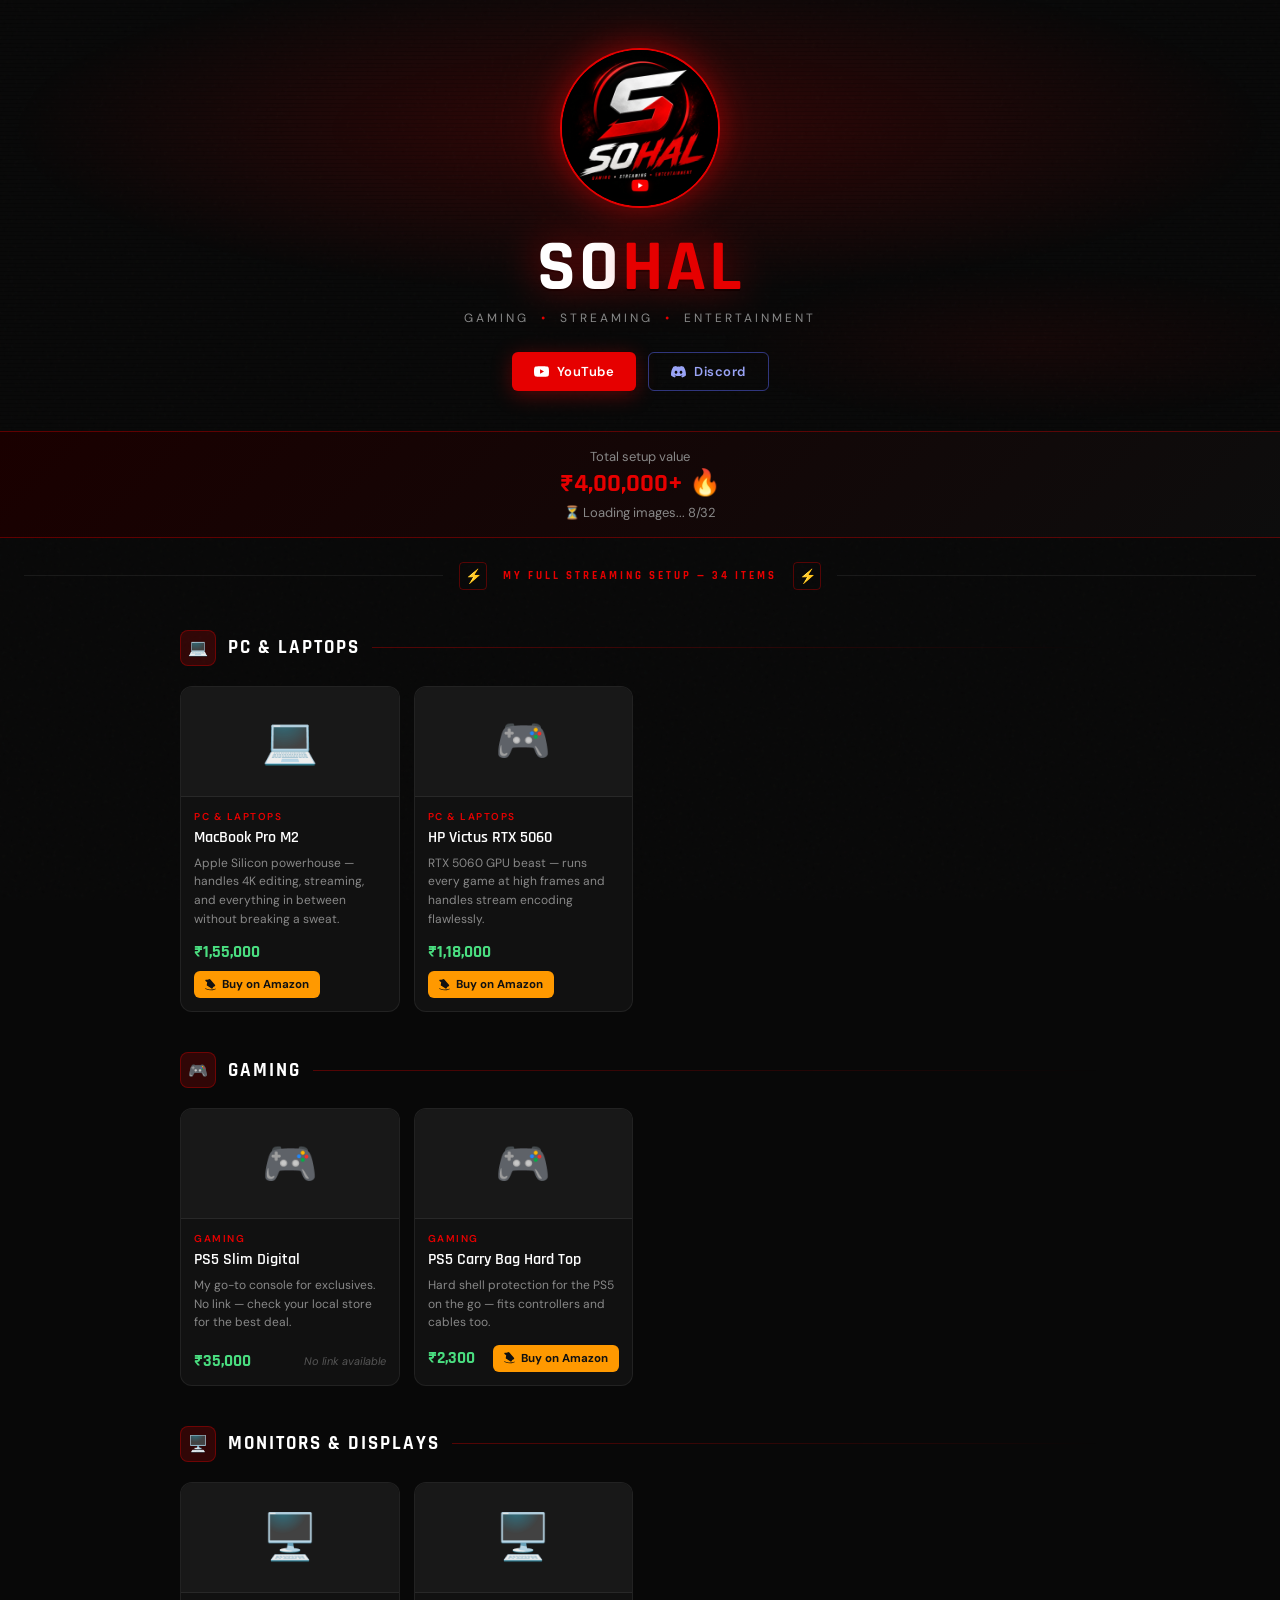
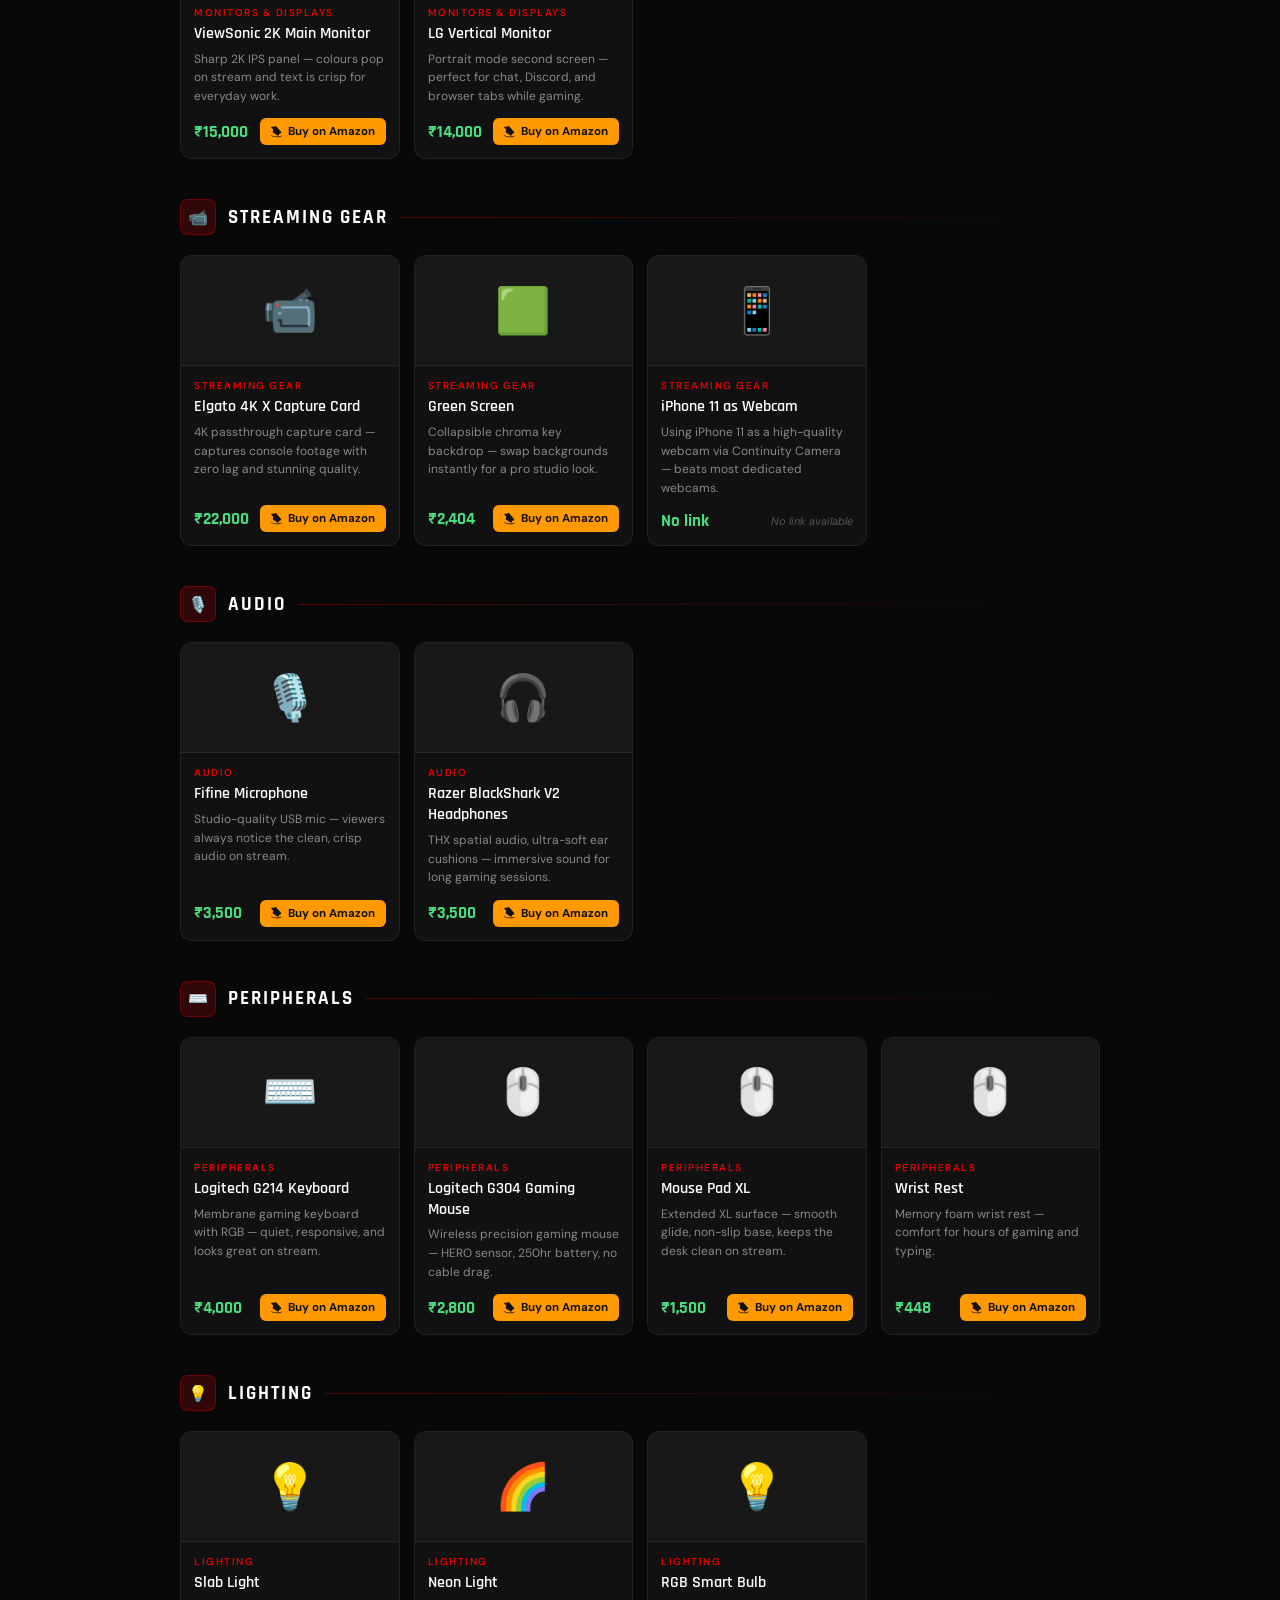
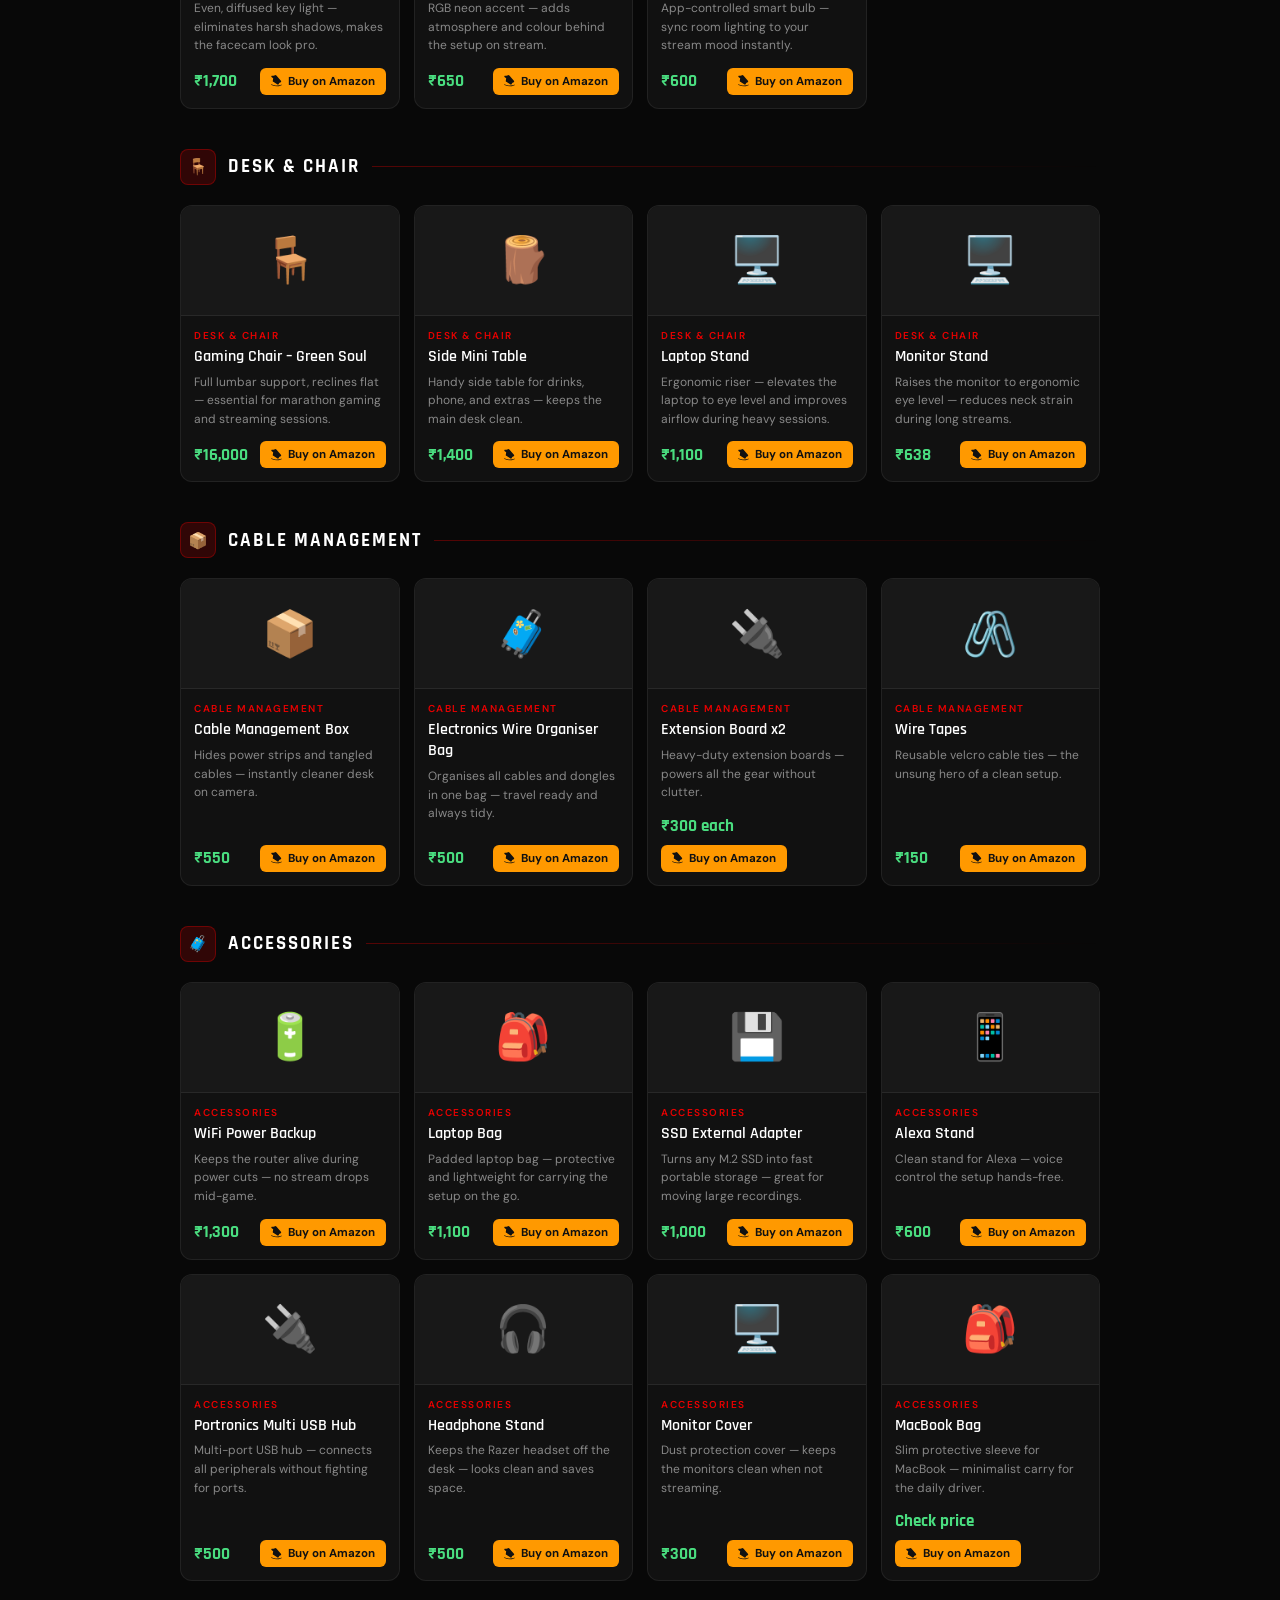
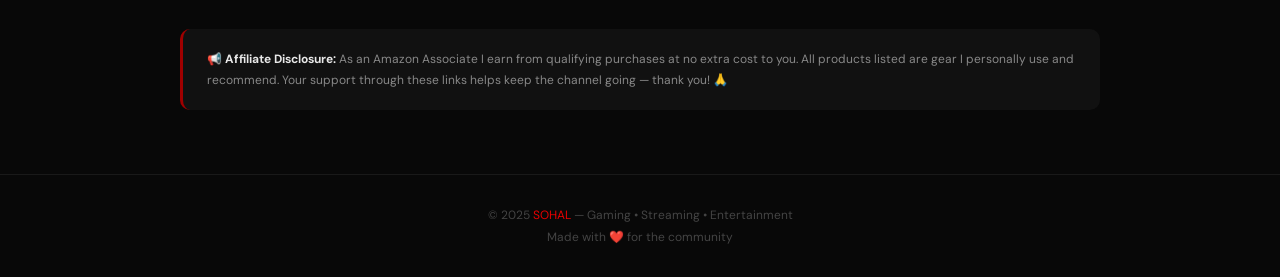
==== index.html @ b2f7f312 "pushing the changes" ====
<!DOCTYPE html>
<html lang="en">
<head>
<meta charset="UTF-8">
<meta name="viewport" content="width=device-width, initial-scale=1.0">
<title>SOHAL's Streaming Setup | Amazon Affiliate</title>
<link rel="preconnect" href="https://fonts.googleapis.com">
<link href="https://fonts.googleapis.com/css2?family=Rajdhani:wght@500;600;700&family=DM+Sans:wght@400;500&display=swap" rel="stylesheet">
<link rel="stylesheet" href="styles.css">
</head>
<body>

<header class="hero">
  <div class="hero-bg"></div>
  <div class="hero-scanlines"></div>
  <div class="hero-content">
    <div class="logo-wrap">
      <img src="[data-uri]" alt="SOHAL Gaming Logo">
    </div>
    <h1 class="hero-name">SO<span>HAL</span></h1>
    <p class="hero-tagline">Gaming <span>•</span> Streaming <span>•</span> Entertainment</p>
    <div class="hero-buttons">
      <a class="btn btn-yt" href="YOUR_YOUTUBE_LINK" target="_blank" rel="noopener">
        <svg viewBox="0 0 24 24" width="15" height="15" fill="currentColor"><path d="M23.5 6.2a3 3 0 0 0-2.1-2.1C19.5 3.5 12 3.5 12 3.5s-7.5 0-9.4.6A3 3 0 0 0 .5 6.2C0 8.1 0 12 0 12s0 3.9.6 5.8a3 3 0 0 0 2.1 2.1c1.9.6 9.4.6 9.4.6s7.5 0 9.4-.6a3 3 0 0 0 2.1-2.1C24 15.9 24 12 24 12s0-3.9-.5-5.8zM9.7 15.5V8.5l6.3 3.5-6.3 3.5z"/></svg>
        YouTube
      </a>
      <a class="btn btn-discord" href="YOUR_DISCORD_LINK" target="_blank" rel="noopener">
        <svg viewBox="0 0 24 24" width="15" height="15" fill="currentColor"><path d="M20.3 4.4A19.8 19.8 0 0 0 15.4 3c-.2.4-.5.9-.6 1.3a18.4 18.4 0 0 0-5.5 0C9.1 3.9 8.8 3.4 8.6 3A19.7 19.7 0 0 0 3.7 4.4C.5 9.2-.3 13.9.1 18.5a20 20 0 0 0 6.1 3.1c.5-.7.9-1.4 1.3-2.2a13 13 0 0 1-2-1l.5-.4a14.3 14.3 0 0 0 12 0l.5.4a13 13 0 0 1-2 1c.4.8.8 1.5 1.3 2.2a19.9 19.9 0 0 0 6-3.1c.5-5.3-.9-9.9-3.5-14.1zM8 15.6c-1.2 0-2.2-1.1-2.2-2.5S6.8 10.6 8 10.6s2.2 1.1 2.2 2.5-1 2.5-2.2 2.5zm8 0c-1.2 0-2.2-1.1-2.2-2.5s1-2.5 2.2-2.5 2.2 1.1 2.2 2.5-1 2.5-2.2 2.5z"/></svg>
        Discord
      </a>
    </div>
  </div>
</header>

<div class="total-banner">
  <p>Total setup value</p>
  <strong>₹4,00,000+ 🔥</strong>
  <p class="img-status" id="img-status">⏳ Loading product images...</p>
</div>

<div class="divider">
  <div class="divider-line"></div>
  <div class="divider-icon">⚡</div>
  <div class="divider-label">My Full Streaming Setup — 34 Items</div>
  <div class="divider-icon">⚡</div>
  <div class="divider-line"></div>
</div>

<main class="container">

  <div class="section-header">
    <div class="section-icon">💻</div>
    <div class="section-title">PC & Laptops</div>
    <div class="section-line"></div>
  </div>
  <div class="gear-grid">
    <div class="card" id="card-macbook-pro-m2" data-link="https://amzn.to/4uJzNrO">
      <div class="card-thumb" id="thumb-macbook-pro-m2">
        <div class="thumb-fallback">💻</div>
        <img class="thumb-img" id="img-macbook-pro-m2" alt="MacBook Pro M2" style="display:none;width:100%;height:100%;object-fit:contain;padding:8px;">
        <div class="thumb-loader" id="loader-macbook-pro-m2"><span class="spinner"></span></div>
      </div>
      <div class="card-body">
        <div class="card-tag">PC & Laptops</div>
        <div class="card-name">MacBook Pro M2</div>
        <div class="card-desc">Apple Silicon powerhouse — handles 4K editing, streaming, and everything in between without breaking a sweat.</div>
        <div class="card-footer">
          <span class="card-price price-high">₹1,55,000</span>
          <a class="amazon-btn" href="https://amzn.to/4uJzNrO" target="_blank" rel="noopener sponsored"><svg viewBox="0 0 24 24" fill="currentColor" width="12" height="12"><path d="M.045 18.02c.072-.116.187-.124.348-.022 3.636 2.11 7.594 3.166 11.87 3.166 2.852 0 5.668-.533 8.447-1.595l.315-.14c.138-.06.234-.1.293-.13.226-.088.39-.046.525.13.12.174.09.336-.112.48-.256.19-.6.41-1.006.653-1.448.87-3.149 1.5-5.1 1.87a20.9 20.9 0 0 1-3.58.314 21.56 21.56 0 0 1-10.965-2.97c-.12-.063-.205-.14-.252-.23a.39.39 0 0 1 .018-.526zm4.565-4.643c-.318 0-.623-.148-.852-.4a1.27 1.27 0 0 1-.234-.96l.834-5.64L.977 3.76a1.26 1.26 0 0 1-.356-.928c.02-.338.14-.64.35-.876.21-.232.476-.36.767-.36h3.062L6.7 1.228C7.262.432 8.014 0 8.82 0c.71 0 1.39.35 1.913 1l9.096 10.56c.428.498.596 1.13.455 1.728-.14.6-.556 1.094-1.13 1.34l-2.696 1.138-1.296 2.84c-.256.56-.73.91-1.237.91z"/></svg>Buy on Amazon</a>
        </div>
      </div>
    </div>
    <div class="card" id="card-hp-victus-rtx-5060" data-link="https://amzn.to/4dW6I59">
      <div class="card-thumb" id="thumb-hp-victus-rtx-5060">
        <div class="thumb-fallback">🎮</div>
        <img class="thumb-img" id="img-hp-victus-rtx-5060" alt="HP Victus RTX 5060" style="display:none;width:100%;height:100%;object-fit:contain;padding:8px;">
        <div class="thumb-loader" id="loader-hp-victus-rtx-5060"><span class="spinner"></span></div>
      </div>
      <div class="card-body">
        <div class="card-tag">PC & Laptops</div>
        <div class="card-name">HP Victus RTX 5060</div>
        <div class="card-desc">RTX 5060 GPU beast — runs every game at high frames and handles stream encoding flawlessly.</div>
        <div class="card-footer">
          <span class="card-price price-high">₹1,18,000</span>
          <a class="amazon-btn" href="https://amzn.to/4dW6I59" target="_blank" rel="noopener sponsored"><svg viewBox="0 0 24 24" fill="currentColor" width="12" height="12"><path d="M.045 18.02c.072-.116.187-.124.348-.022 3.636 2.11 7.594 3.166 11.87 3.166 2.852 0 5.668-.533 8.447-1.595l.315-.14c.138-.06.234-.1.293-.13.226-.088.39-.046.525.13.12.174.09.336-.112.48-.256.19-.6.41-1.006.653-1.448.87-3.149 1.5-5.1 1.87a20.9 20.9 0 0 1-3.58.314 21.56 21.56 0 0 1-10.965-2.97c-.12-.063-.205-.14-.252-.23a.39.39 0 0 1 .018-.526zm4.565-4.643c-.318 0-.623-.148-.852-.4a1.27 1.27 0 0 1-.234-.96l.834-5.64L.977 3.76a1.26 1.26 0 0 1-.356-.928c.02-.338.14-.64.35-.876.21-.232.476-.36.767-.36h3.062L6.7 1.228C7.262.432 8.014 0 8.82 0c.71 0 1.39.35 1.913 1l9.096 10.56c.428.498.596 1.13.455 1.728-.14.6-.556 1.094-1.13 1.34l-2.696 1.138-1.296 2.84c-.256.56-.73.91-1.237.91z"/></svg>Buy on Amazon</a>
        </div>
      </div>
    </div>
  </div>

  <div class="section-header">
    <div class="section-icon">🎮</div>
    <div class="section-title">Gaming</div>
    <div class="section-line"></div>
  </div>
  <div class="gear-grid">
    <div class="card" id="card-ps5-slim-digital" >
      <div class="card-thumb" id="thumb-ps5-slim-digital">
        <div class="thumb-fallback">🎮</div>
        <img class="thumb-img" id="img-ps5-slim-digital" alt="PS5 Slim Digital" style="display:none;width:100%;height:100%;object-fit:contain;padding:8px;">
        <div class="thumb-loader" id="loader-ps5-slim-digital"><span class="spinner"></span></div>
      </div>
      <div class="card-body">
        <div class="card-tag">Gaming</div>
        <div class="card-name">PS5 Slim Digital</div>
        <div class="card-desc">My go-to console for exclusives. No link — check your local store for the best deal.</div>
        <div class="card-footer">
          <span class="card-price price-high">₹35,000</span>
          <span class="no-link">No link available</span>
        </div>
      </div>
    </div>
    <div class="card" id="card-ps5-carry-bag-hard-top" data-link="https://amzn.to/4dGHMzN">
      <div class="card-thumb" id="thumb-ps5-carry-bag-hard-top">
        <div class="thumb-fallback">🎮</div>
        <img class="thumb-img" id="img-ps5-carry-bag-hard-top" alt="PS5 Carry Bag Hard Top" style="display:none;width:100%;height:100%;object-fit:contain;padding:8px;">
        <div class="thumb-loader" id="loader-ps5-carry-bag-hard-top"><span class="spinner"></span></div>
      </div>
      <div class="card-body">
        <div class="card-tag">Gaming</div>
        <div class="card-name">PS5 Carry Bag Hard Top</div>
        <div class="card-desc">Hard shell protection for the PS5 on the go — fits controllers and cables too.</div>
        <div class="card-footer">
          <span class="card-price price-mid">₹2,300</span>
          <a class="amazon-btn" href="https://amzn.to/4dGHMzN" target="_blank" rel="noopener sponsored"><svg viewBox="0 0 24 24" fill="currentColor" width="12" height="12"><path d="M.045 18.02c.072-.116.187-.124.348-.022 3.636 2.11 7.594 3.166 11.87 3.166 2.852 0 5.668-.533 8.447-1.595l.315-.14c.138-.06.234-.1.293-.13.226-.088.39-.046.525.13.12.174.09.336-.112.48-.256.19-.6.41-1.006.653-1.448.87-3.149 1.5-5.1 1.87a20.9 20.9 0 0 1-3.58.314 21.56 21.56 0 0 1-10.965-2.97c-.12-.063-.205-.14-.252-.23a.39.39 0 0 1 .018-.526zm4.565-4.643c-.318 0-.623-.148-.852-.4a1.27 1.27 0 0 1-.234-.96l.834-5.64L.977 3.76a1.26 1.26 0 0 1-.356-.928c.02-.338.14-.64.35-.876.21-.232.476-.36.767-.36h3.062L6.7 1.228C7.262.432 8.014 0 8.82 0c.71 0 1.39.35 1.913 1l9.096 10.56c.428.498.596 1.13.455 1.728-.14.6-.556 1.094-1.13 1.34l-2.696 1.138-1.296 2.84c-.256.56-.73.91-1.237.91z"/></svg>Buy on Amazon</a>
        </div>
      </div>
    </div>
  </div>

  <div class="section-header">
    <div class="section-icon">🖥️</div>
    <div class="section-title">Monitors & Displays</div>
    <div class="section-line"></div>
  </div>
  <div class="gear-grid">
    <div class="card" id="card-viewsonic-2k-main-monitor" data-link="https://amzn.to/4viz3tg">
      <div class="card-thumb" id="thumb-viewsonic-2k-main-monitor">
        <div class="thumb-fallback">🖥️</div>
        <img class="thumb-img" id="img-viewsonic-2k-main-monitor" alt="ViewSonic 2K Main Monitor" style="display:none;width:100%;height:100%;object-fit:contain;padding:8px;">
        <div class="thumb-loader" id="loader-viewsonic-2k-main-monitor"><span class="spinner"></span></div>
      </div>
      <div class="card-body">
        <div class="card-tag">Monitors & Displays</div>
        <div class="card-name">ViewSonic 2K Main Monitor</div>
        <div class="card-desc">Sharp 2K IPS panel — colours pop on stream and text is crisp for everyday work.</div>
        <div class="card-footer">
          <span class="card-price price-high">₹15,000</span>
          <a class="amazon-btn" href="https://amzn.to/4viz3tg" target="_blank" rel="noopener sponsored"><svg viewBox="0 0 24 24" fill="currentColor" width="12" height="12"><path d="M.045 18.02c.072-.116.187-.124.348-.022 3.636 2.11 7.594 3.166 11.87 3.166 2.852 0 5.668-.533 8.447-1.595l.315-.14c.138-.06.234-.1.293-.13.226-.088.39-.046.525.13.12.174.09.336-.112.48-.256.19-.6.41-1.006.653-1.448.87-3.149 1.5-5.1 1.87a20.9 20.9 0 0 1-3.58.314 21.56 21.56 0 0 1-10.965-2.97c-.12-.063-.205-.14-.252-.23a.39.39 0 0 1 .018-.526zm4.565-4.643c-.318 0-.623-.148-.852-.4a1.27 1.27 0 0 1-.234-.96l.834-5.64L.977 3.76a1.26 1.26 0 0 1-.356-.928c.02-.338.14-.64.35-.876.21-.232.476-.36.767-.36h3.062L6.7 1.228C7.262.432 8.014 0 8.82 0c.71 0 1.39.35 1.913 1l9.096 10.56c.428.498.596 1.13.455 1.728-.14.6-.556 1.094-1.13 1.34l-2.696 1.138-1.296 2.84c-.256.56-.73.91-1.237.91z"/></svg>Buy on Amazon</a>
        </div>
      </div>
    </div>
    <div class="card" id="card-lg-vertical-monitor" data-link="https://amzn.to/4nXodXc">
      <div class="card-thumb" id="thumb-lg-vertical-monitor">
        <div class="thumb-fallback">🖥️</div>
        <img class="thumb-img" id="img-lg-vertical-monitor" alt="LG Vertical Monitor" style="display:none;width:100%;height:100%;object-fit:contain;padding:8px;">
        <div class="thumb-loader" id="loader-lg-vertical-monitor"><span class="spinner"></span></div>
      </div>
      <div class="card-body">
        <div class="card-tag">Monitors & Displays</div>
        <div class="card-name">LG Vertical Monitor</div>
        <div class="card-desc">Portrait mode second screen — perfect for chat, Discord, and browser tabs while gaming.</div>
        <div class="card-footer">
          <span class="card-price price-high">₹14,000</span>
          <a class="amazon-btn" href="https://amzn.to/4nXodXc" target="_blank" rel="noopener sponsored"><svg viewBox="0 0 24 24" fill="currentColor" width="12" height="12"><path d="M.045 18.02c.072-.116.187-.124.348-.022 3.636 2.11 7.594 3.166 11.87 3.166 2.852 0 5.668-.533 8.447-1.595l.315-.14c.138-.06.234-.1.293-.13.226-.088.39-.046.525.13.12.174.09.336-.112.48-.256.19-.6.41-1.006.653-1.448.87-3.149 1.5-5.1 1.87a20.9 20.9 0 0 1-3.58.314 21.56 21.56 0 0 1-10.965-2.97c-.12-.063-.205-.14-.252-.23a.39.39 0 0 1 .018-.526zm4.565-4.643c-.318 0-.623-.148-.852-.4a1.27 1.27 0 0 1-.234-.96l.834-5.64L.977 3.76a1.26 1.26 0 0 1-.356-.928c.02-.338.14-.64.35-.876.21-.232.476-.36.767-.36h3.062L6.7 1.228C7.262.432 8.014 0 8.82 0c.71 0 1.39.35 1.913 1l9.096 10.56c.428.498.596 1.13.455 1.728-.14.6-.556 1.094-1.13 1.34l-2.696 1.138-1.296 2.84c-.256.56-.73.91-1.237.91z"/></svg>Buy on Amazon</a>
        </div>
      </div>
    </div>
  </div>

  <div class="section-header">
    <div class="section-icon">📹</div>
    <div class="section-title">Streaming Gear</div>
    <div class="section-line"></div>
  </div>
  <div class="gear-grid">
    <div class="card" id="card-elgato-4k-x-capture-card" data-link="https://amzn.to/4o4avlB">
      <div class="card-thumb" id="thumb-elgato-4k-x-capture-card">
        <div class="thumb-fallback">📹</div>
        <img class="thumb-img" id="img-elgato-4k-x-capture-card" alt="Elgato 4K X Capture Card" style="display:none;width:100%;height:100%;object-fit:contain;padding:8px;">
        <div class="thumb-loader" id="loader-elgato-4k-x-capture-card"><span class="spinner"></span></div>
      </div>
      <div class="card-body">
        <div class="card-tag">Streaming Gear</div>
        <div class="card-name">Elgato 4K X Capture Card</div>
        <div class="card-desc">4K passthrough capture card — captures console footage with zero lag and stunning quality.</div>
        <div class="card-footer">
          <span class="card-price price-high">₹22,000</span>
          <a class="amazon-btn" href="https://amzn.to/4o4avlB" target="_blank" rel="noopener sponsored"><svg viewBox="0 0 24 24" fill="currentColor" width="12" height="12"><path d="M.045 18.02c.072-.116.187-.124.348-.022 3.636 2.11 7.594 3.166 11.87 3.166 2.852 0 5.668-.533 8.447-1.595l.315-.14c.138-.06.234-.1.293-.13.226-.088.39-.046.525.13.12.174.09.336-.112.48-.256.19-.6.41-1.006.653-1.448.87-3.149 1.5-5.1 1.87a20.9 20.9 0 0 1-3.58.314 21.56 21.56 0 0 1-10.965-2.97c-.12-.063-.205-.14-.252-.23a.39.39 0 0 1 .018-.526zm4.565-4.643c-.318 0-.623-.148-.852-.4a1.27 1.27 0 0 1-.234-.96l.834-5.64L.977 3.76a1.26 1.26 0 0 1-.356-.928c.02-.338.14-.64.35-.876.21-.232.476-.36.767-.36h3.062L6.7 1.228C7.262.432 8.014 0 8.82 0c.71 0 1.39.35 1.913 1l9.096 10.56c.428.498.596 1.13.455 1.728-.14.6-.556 1.094-1.13 1.34l-2.696 1.138-1.296 2.84c-.256.56-.73.91-1.237.91z"/></svg>Buy on Amazon</a>
        </div>
      </div>
    </div>
    <div class="card" id="card-green-screen" data-link="https://amzn.to/4aj3Qhy">
      <div class="card-thumb" id="thumb-green-screen">
        <div class="thumb-fallback">🟩</div>
        <img class="thumb-img" id="img-green-screen" alt="Green Screen" style="display:none;width:100%;height:100%;object-fit:contain;padding:8px;">
        <div class="thumb-loader" id="loader-green-screen"><span class="spinner"></span></div>
      </div>
      <div class="card-body">
        <div class="card-tag">Streaming Gear</div>
        <div class="card-name">Green Screen</div>
        <div class="card-desc">Collapsible chroma key backdrop — swap backgrounds instantly for a pro studio look.</div>
        <div class="card-footer">
          <span class="card-price price-mid">₹2,404</span>
          <a class="amazon-btn" href="https://amzn.to/4aj3Qhy" target="_blank" rel="noopener sponsored"><svg viewBox="0 0 24 24" fill="currentColor" width="12" height="12"><path d="M.045 18.02c.072-.116.187-.124.348-.022 3.636 2.11 7.594 3.166 11.87 3.166 2.852 0 5.668-.533 8.447-1.595l.315-.14c.138-.06.234-.1.293-.13.226-.088.39-.046.525.13.12.174.09.336-.112.48-.256.19-.6.41-1.006.653-1.448.87-3.149 1.5-5.1 1.87a20.9 20.9 0 0 1-3.58.314 21.56 21.56 0 0 1-10.965-2.97c-.12-.063-.205-.14-.252-.23a.39.39 0 0 1 .018-.526zm4.565-4.643c-.318 0-.623-.148-.852-.4a1.27 1.27 0 0 1-.234-.96l.834-5.64L.977 3.76a1.26 1.26 0 0 1-.356-.928c.02-.338.14-.64.35-.876.21-.232.476-.36.767-.36h3.062L6.7 1.228C7.262.432 8.014 0 8.82 0c.71 0 1.39.35 1.913 1l9.096 10.56c.428.498.596 1.13.455 1.728-.14.6-.556 1.094-1.13 1.34l-2.696 1.138-1.296 2.84c-.256.56-.73.91-1.237.91z"/></svg>Buy on Amazon</a>
        </div>
      </div>
    </div>
    <div class="card" id="card-iphone-11-as-webcam" >
      <div class="card-thumb" id="thumb-iphone-11-as-webcam">
        <div class="thumb-fallback">📱</div>
        <img class="thumb-img" id="img-iphone-11-as-webcam" alt="iPhone 11 as Webcam" style="display:none;width:100%;height:100%;object-fit:contain;padding:8px;">
        <div class="thumb-loader" id="loader-iphone-11-as-webcam"><span class="spinner"></span></div>
      </div>
      <div class="card-body">
        <div class="card-tag">Streaming Gear</div>
        <div class="card-name">iPhone 11 as Webcam</div>
        <div class="card-desc">Using iPhone 11 as a high-quality webcam via Continuity Camera — beats most dedicated webcams.</div>
        <div class="card-footer">
          <span class="card-price price-low">No link</span>
          <span class="no-link">No link available</span>
        </div>
      </div>
    </div>
  </div>

  <div class="section-header">
    <div class="section-icon">🎙️</div>
    <div class="section-title">Audio</div>
    <div class="section-line"></div>
  </div>
  <div class="gear-grid">
    <div class="card" id="card-fifine-microphone" data-link="https://amzn.to/49z7P9x">
      <div class="card-thumb" id="thumb-fifine-microphone">
        <div class="thumb-fallback">🎙️</div>
        <img class="thumb-img" id="img-fifine-microphone" alt="Fifine Microphone" style="display:none;width:100%;height:100%;object-fit:contain;padding:8px;">
        <div class="thumb-loader" id="loader-fifine-microphone"><span class="spinner"></span></div>
      </div>
      <div class="card-body">
        <div class="card-tag">Audio</div>
        <div class="card-name">Fifine Microphone</div>
        <div class="card-desc">Studio-quality USB mic — viewers always notice the clean, crisp audio on stream.</div>
        <div class="card-footer">
          <span class="card-price price-mid">₹3,500</span>
          <a class="amazon-btn" href="https://amzn.to/49z7P9x" target="_blank" rel="noopener sponsored"><svg viewBox="0 0 24 24" fill="currentColor" width="12" height="12"><path d="M.045 18.02c.072-.116.187-.124.348-.022 3.636 2.11 7.594 3.166 11.87 3.166 2.852 0 5.668-.533 8.447-1.595l.315-.14c.138-.06.234-.1.293-.13.226-.088.39-.046.525.13.12.174.09.336-.112.48-.256.19-.6.41-1.006.653-1.448.87-3.149 1.5-5.1 1.87a20.9 20.9 0 0 1-3.58.314 21.56 21.56 0 0 1-10.965-2.97c-.12-.063-.205-.14-.252-.23a.39.39 0 0 1 .018-.526zm4.565-4.643c-.318 0-.623-.148-.852-.4a1.27 1.27 0 0 1-.234-.96l.834-5.64L.977 3.76a1.26 1.26 0 0 1-.356-.928c.02-.338.14-.64.35-.876.21-.232.476-.36.767-.36h3.062L6.7 1.228C7.262.432 8.014 0 8.82 0c.71 0 1.39.35 1.913 1l9.096 10.56c.428.498.596 1.13.455 1.728-.14.6-.556 1.094-1.13 1.34l-2.696 1.138-1.296 2.84c-.256.56-.73.91-1.237.91z"/></svg>Buy on Amazon</a>
        </div>
      </div>
    </div>
    <div class="card" id="card-razer-blackshark-v2-headphones" data-link="https://amzn.to/4dWzpyK">
      <div class="card-thumb" id="thumb-razer-blackshark-v2-headphones">
        <div class="thumb-fallback">🎧</div>
        <img class="thumb-img" id="img-razer-blackshark-v2-headphones" alt="Razer BlackShark V2 Headphones" style="display:none;width:100%;height:100%;object-fit:contain;padding:8px;">
        <div class="thumb-loader" id="loader-razer-blackshark-v2-headphones"><span class="spinner"></span></div>
      </div>
      <div class="card-body">
        <div class="card-tag">Audio</div>
        <div class="card-name">Razer BlackShark V2 Headphones</div>
        <div class="card-desc">THX spatial audio, ultra-soft ear cushions — immersive sound for long gaming sessions.</div>
        <div class="card-footer">
          <span class="card-price price-mid">₹3,500</span>
          <a class="amazon-btn" href="https://amzn.to/4dWzpyK" target="_blank" rel="noopener sponsored"><svg viewBox="0 0 24 24" fill="currentColor" width="12" height="12"><path d="M.045 18.02c.072-.116.187-.124.348-.022 3.636 2.11 7.594 3.166 11.87 3.166 2.852 0 5.668-.533 8.447-1.595l.315-.14c.138-.06.234-.1.293-.13.226-.088.39-.046.525.13.12.174.09.336-.112.48-.256.19-.6.41-1.006.653-1.448.87-3.149 1.5-5.1 1.87a20.9 20.9 0 0 1-3.58.314 21.56 21.56 0 0 1-10.965-2.97c-.12-.063-.205-.14-.252-.23a.39.39 0 0 1 .018-.526zm4.565-4.643c-.318 0-.623-.148-.852-.4a1.27 1.27 0 0 1-.234-.96l.834-5.64L.977 3.76a1.26 1.26 0 0 1-.356-.928c.02-.338.14-.64.35-.876.21-.232.476-.36.767-.36h3.062L6.7 1.228C7.262.432 8.014 0 8.82 0c.71 0 1.39.35 1.913 1l9.096 10.56c.428.498.596 1.13.455 1.728-.14.6-.556 1.094-1.13 1.34l-2.696 1.138-1.296 2.84c-.256.56-.73.91-1.237.91z"/></svg>Buy on Amazon</a>
        </div>
      </div>
    </div>
  </div>

  <div class="section-header">
    <div class="section-icon">⌨️</div>
    <div class="section-title">Peripherals</div>
    <div class="section-line"></div>
  </div>
  <div class="gear-grid">
    <div class="card" id="card-logitech-g214-keyboard" data-link="https://amzn.to/3QgUr3n">
      <div class="card-thumb" id="thumb-logitech-g214-keyboard">
        <div class="thumb-fallback">⌨️</div>
        <img class="thumb-img" id="img-logitech-g214-keyboard" alt="Logitech G214 Keyboard" style="display:none;width:100%;height:100%;object-fit:contain;padding:8px;">
        <div class="thumb-loader" id="loader-logitech-g214-keyboard"><span class="spinner"></span></div>
      </div>
      <div class="card-body">
        <div class="card-tag">Peripherals</div>
        <div class="card-name">Logitech G214 Keyboard</div>
        <div class="card-desc">Membrane gaming keyboard with RGB — quiet, responsive, and looks great on stream.</div>
        <div class="card-footer">
          <span class="card-price price-mid">₹4,000</span>
          <a class="amazon-btn" href="https://amzn.to/3QgUr3n" target="_blank" rel="noopener sponsored"><svg viewBox="0 0 24 24" fill="currentColor" width="12" height="12"><path d="M.045 18.02c.072-.116.187-.124.348-.022 3.636 2.11 7.594 3.166 11.87 3.166 2.852 0 5.668-.533 8.447-1.595l.315-.14c.138-.06.234-.1.293-.13.226-.088.39-.046.525.13.12.174.09.336-.112.48-.256.19-.6.41-1.006.653-1.448.87-3.149 1.5-5.1 1.87a20.9 20.9 0 0 1-3.58.314 21.56 21.56 0 0 1-10.965-2.97c-.12-.063-.205-.14-.252-.23a.39.39 0 0 1 .018-.526zm4.565-4.643c-.318 0-.623-.148-.852-.4a1.27 1.27 0 0 1-.234-.96l.834-5.64L.977 3.76a1.26 1.26 0 0 1-.356-.928c.02-.338.14-.64.35-.876.21-.232.476-.36.767-.36h3.062L6.7 1.228C7.262.432 8.014 0 8.82 0c.71 0 1.39.35 1.913 1l9.096 10.56c.428.498.596 1.13.455 1.728-.14.6-.556 1.094-1.13 1.34l-2.696 1.138-1.296 2.84c-.256.56-.73.91-1.237.91z"/></svg>Buy on Amazon</a>
        </div>
      </div>
    </div>
    <div class="card" id="card-logitech-g304-gaming-mouse" data-link="https://amzn.to/49AYRJ0">
      <div class="card-thumb" id="thumb-logitech-g304-gaming-mouse">
        <div class="thumb-fallback">🖱️</div>
        <img class="thumb-img" id="img-logitech-g304-gaming-mouse" alt="Logitech G304 Gaming Mouse" style="display:none;width:100%;height:100%;object-fit:contain;padding:8px;">
        <div class="thumb-loader" id="loader-logitech-g304-gaming-mouse"><span class="spinner"></span></div>
      </div>
      <div class="card-body">
        <div class="card-tag">Peripherals</div>
        <div class="card-name">Logitech G304 Gaming Mouse</div>
        <div class="card-desc">Wireless precision gaming mouse — HERO sensor, 250hr battery, no cable drag.</div>
        <div class="card-footer">
          <span class="card-price price-mid">₹2,800</span>
          <a class="amazon-btn" href="https://amzn.to/49AYRJ0" target="_blank" rel="noopener sponsored"><svg viewBox="0 0 24 24" fill="currentColor" width="12" height="12"><path d="M.045 18.02c.072-.116.187-.124.348-.022 3.636 2.11 7.594 3.166 11.87 3.166 2.852 0 5.668-.533 8.447-1.595l.315-.14c.138-.06.234-.1.293-.13.226-.088.39-.046.525.13.12.174.09.336-.112.48-.256.19-.6.41-1.006.653-1.448.87-3.149 1.5-5.1 1.87a20.9 20.9 0 0 1-3.58.314 21.56 21.56 0 0 1-10.965-2.97c-.12-.063-.205-.14-.252-.23a.39.39 0 0 1 .018-.526zm4.565-4.643c-.318 0-.623-.148-.852-.4a1.27 1.27 0 0 1-.234-.96l.834-5.64L.977 3.76a1.26 1.26 0 0 1-.356-.928c.02-.338.14-.64.35-.876.21-.232.476-.36.767-.36h3.062L6.7 1.228C7.262.432 8.014 0 8.82 0c.71 0 1.39.35 1.913 1l9.096 10.56c.428.498.596 1.13.455 1.728-.14.6-.556 1.094-1.13 1.34l-2.696 1.138-1.296 2.84c-.256.56-.73.91-1.237.91z"/></svg>Buy on Amazon</a>
        </div>
      </div>
    </div>
    <div class="card" id="card-mouse-pad-xl" data-link="https://amzn.to/43b6wtR">
      <div class="card-thumb" id="thumb-mouse-pad-xl">
        <div class="thumb-fallback">🖱️</div>
        <img class="thumb-img" id="img-mouse-pad-xl" alt="Mouse Pad XL" style="display:none;width:100%;height:100%;object-fit:contain;padding:8px;">
        <div class="thumb-loader" id="loader-mouse-pad-xl"><span class="spinner"></span></div>
      </div>
      <div class="card-body">
        <div class="card-tag">Peripherals</div>
        <div class="card-name">Mouse Pad XL</div>
        <div class="card-desc">Extended XL surface — smooth glide, non-slip base, keeps the desk clean on stream.</div>
        <div class="card-footer">
          <span class="card-price price-mid">₹1,500</span>
          <a class="amazon-btn" href="https://amzn.to/43b6wtR" target="_blank" rel="noopener sponsored"><svg viewBox="0 0 24 24" fill="currentColor" width="12" height="12"><path d="M.045 18.02c.072-.116.187-.124.348-.022 3.636 2.11 7.594 3.166 11.87 3.166 2.852 0 5.668-.533 8.447-1.595l.315-.14c.138-.06.234-.1.293-.13.226-.088.39-.046.525.13.12.174.09.336-.112.48-.256.19-.6.41-1.006.653-1.448.87-3.149 1.5-5.1 1.87a20.9 20.9 0 0 1-3.58.314 21.56 21.56 0 0 1-10.965-2.97c-.12-.063-.205-.14-.252-.23a.39.39 0 0 1 .018-.526zm4.565-4.643c-.318 0-.623-.148-.852-.4a1.27 1.27 0 0 1-.234-.96l.834-5.64L.977 3.76a1.26 1.26 0 0 1-.356-.928c.02-.338.14-.64.35-.876.21-.232.476-.36.767-.36h3.062L6.7 1.228C7.262.432 8.014 0 8.82 0c.71 0 1.39.35 1.913 1l9.096 10.56c.428.498.596 1.13.455 1.728-.14.6-.556 1.094-1.13 1.34l-2.696 1.138-1.296 2.84c-.256.56-.73.91-1.237.91z"/></svg>Buy on Amazon</a>
        </div>
      </div>
    </div>
    <div class="card" id="card-wrist-rest" data-link="https://amzn.to/4x5NF16">
      <div class="card-thumb" id="thumb-wrist-rest">
        <div class="thumb-fallback">🖱️</div>
        <img class="thumb-img" id="img-wrist-rest" alt="Wrist Rest" style="display:none;width:100%;height:100%;object-fit:contain;padding:8px;">
        <div class="thumb-loader" id="loader-wrist-rest"><span class="spinner"></span></div>
      </div>
      <div class="card-body">
        <div class="card-tag">Peripherals</div>
        <div class="card-name">Wrist Rest</div>
        <div class="card-desc">Memory foam wrist rest — comfort for hours of gaming and typing.</div>
        <div class="card-footer">
          <span class="card-price price-low">₹448</span>
          <a class="amazon-btn" href="https://amzn.to/4x5NF16" target="_blank" rel="noopener sponsored"><svg viewBox="0 0 24 24" fill="currentColor" width="12" height="12"><path d="M.045 18.02c.072-.116.187-.124.348-.022 3.636 2.11 7.594 3.166 11.87 3.166 2.852 0 5.668-.533 8.447-1.595l.315-.14c.138-.06.234-.1.293-.13.226-.088.39-.046.525.13.12.174.09.336-.112.48-.256.19-.6.41-1.006.653-1.448.87-3.149 1.5-5.1 1.87a20.9 20.9 0 0 1-3.58.314 21.56 21.56 0 0 1-10.965-2.97c-.12-.063-.205-.14-.252-.23a.39.39 0 0 1 .018-.526zm4.565-4.643c-.318 0-.623-.148-.852-.4a1.27 1.27 0 0 1-.234-.96l.834-5.64L.977 3.76a1.26 1.26 0 0 1-.356-.928c.02-.338.14-.64.35-.876.21-.232.476-.36.767-.36h3.062L6.7 1.228C7.262.432 8.014 0 8.82 0c.71 0 1.39.35 1.913 1l9.096 10.56c.428.498.596 1.13.455 1.728-.14.6-.556 1.094-1.13 1.34l-2.696 1.138-1.296 2.84c-.256.56-.73.91-1.237.91z"/></svg>Buy on Amazon</a>
        </div>
      </div>
    </div>
  </div>

  <div class="section-header">
    <div class="section-icon">💡</div>
    <div class="section-title">Lighting</div>
    <div class="section-line"></div>
  </div>
  <div class="gear-grid">
    <div class="card" id="card-slab-light" data-link="https://amzn.to/4xguP7A">
      <div class="card-thumb" id="thumb-slab-light">
        <div class="thumb-fallback">💡</div>
        <img class="thumb-img" id="img-slab-light" alt="Slab Light" style="display:none;width:100%;height:100%;object-fit:contain;padding:8px;">
        <div class="thumb-loader" id="loader-slab-light"><span class="spinner"></span></div>
      </div>
      <div class="card-body">
        <div class="card-tag">Lighting</div>
        <div class="card-name">Slab Light</div>
        <div class="card-desc">Even, diffused key light — eliminates harsh shadows, makes the facecam look pro.</div>
        <div class="card-footer">
          <span class="card-price price-mid">₹1,700</span>
          <a class="amazon-btn" href="https://amzn.to/4xguP7A" target="_blank" rel="noopener sponsored"><svg viewBox="0 0 24 24" fill="currentColor" width="12" height="12"><path d="M.045 18.02c.072-.116.187-.124.348-.022 3.636 2.11 7.594 3.166 11.87 3.166 2.852 0 5.668-.533 8.447-1.595l.315-.14c.138-.06.234-.1.293-.13.226-.088.39-.046.525.13.12.174.09.336-.112.48-.256.19-.6.41-1.006.653-1.448.87-3.149 1.5-5.1 1.87a20.9 20.9 0 0 1-3.58.314 21.56 21.56 0 0 1-10.965-2.97c-.12-.063-.205-.14-.252-.23a.39.39 0 0 1 .018-.526zm4.565-4.643c-.318 0-.623-.148-.852-.4a1.27 1.27 0 0 1-.234-.96l.834-5.64L.977 3.76a1.26 1.26 0 0 1-.356-.928c.02-.338.14-.64.35-.876.21-.232.476-.36.767-.36h3.062L6.7 1.228C7.262.432 8.014 0 8.82 0c.71 0 1.39.35 1.913 1l9.096 10.56c.428.498.596 1.13.455 1.728-.14.6-.556 1.094-1.13 1.34l-2.696 1.138-1.296 2.84c-.256.56-.73.91-1.237.91z"/></svg>Buy on Amazon</a>
        </div>
      </div>
    </div>
    <div class="card" id="card-neon-light" data-link="https://amzn.to/4vfGEc5">
      <div class="card-thumb" id="thumb-neon-light">
        <div class="thumb-fallback">🌈</div>
        <img class="thumb-img" id="img-neon-light" alt="Neon Light" style="display:none;width:100%;height:100%;object-fit:contain;padding:8px;">
        <div class="thumb-loader" id="loader-neon-light"><span class="spinner"></span></div>
      </div>
      <div class="card-body">
        <div class="card-tag">Lighting</div>
        <div class="card-name">Neon Light</div>
        <div class="card-desc">RGB neon accent — adds atmosphere and colour behind the setup on stream.</div>
        <div class="card-footer">
          <span class="card-price price-low">₹650</span>
          <a class="amazon-btn" href="https://amzn.to/4vfGEc5" target="_blank" rel="noopener sponsored"><svg viewBox="0 0 24 24" fill="currentColor" width="12" height="12"><path d="M.045 18.02c.072-.116.187-.124.348-.022 3.636 2.11 7.594 3.166 11.87 3.166 2.852 0 5.668-.533 8.447-1.595l.315-.14c.138-.06.234-.1.293-.13.226-.088.39-.046.525.13.12.174.09.336-.112.48-.256.19-.6.41-1.006.653-1.448.87-3.149 1.5-5.1 1.87a20.9 20.9 0 0 1-3.58.314 21.56 21.56 0 0 1-10.965-2.97c-.12-.063-.205-.14-.252-.23a.39.39 0 0 1 .018-.526zm4.565-4.643c-.318 0-.623-.148-.852-.4a1.27 1.27 0 0 1-.234-.96l.834-5.64L.977 3.76a1.26 1.26 0 0 1-.356-.928c.02-.338.14-.64.35-.876.21-.232.476-.36.767-.36h3.062L6.7 1.228C7.262.432 8.014 0 8.82 0c.71 0 1.39.35 1.913 1l9.096 10.56c.428.498.596 1.13.455 1.728-.14.6-.556 1.094-1.13 1.34l-2.696 1.138-1.296 2.84c-.256.56-.73.91-1.237.91z"/></svg>Buy on Amazon</a>
        </div>
      </div>
    </div>
    <div class="card" id="card-rgb-smart-bulb" data-link="https://amzn.to/4viAzvs">
      <div class="card-thumb" id="thumb-rgb-smart-bulb">
        <div class="thumb-fallback">💡</div>
        <img class="thumb-img" id="img-rgb-smart-bulb" alt="RGB Smart Bulb" style="display:none;width:100%;height:100%;object-fit:contain;padding:8px;">
        <div class="thumb-loader" id="loader-rgb-smart-bulb"><span class="spinner"></span></div>
      </div>
      <div class="card-body">
        <div class="card-tag">Lighting</div>
        <div class="card-name">RGB Smart Bulb</div>
        <div class="card-desc">App-controlled smart bulb — sync room lighting to your stream mood instantly.</div>
        <div class="card-footer">
          <span class="card-price price-low">₹600</span>
          <a class="amazon-btn" href="https://amzn.to/4viAzvs" target="_blank" rel="noopener sponsored"><svg viewBox="0 0 24 24" fill="currentColor" width="12" height="12"><path d="M.045 18.02c.072-.116.187-.124.348-.022 3.636 2.11 7.594 3.166 11.87 3.166 2.852 0 5.668-.533 8.447-1.595l.315-.14c.138-.06.234-.1.293-.13.226-.088.39-.046.525.13.12.174.09.336-.112.48-.256.19-.6.41-1.006.653-1.448.87-3.149 1.5-5.1 1.87a20.9 20.9 0 0 1-3.58.314 21.56 21.56 0 0 1-10.965-2.97c-.12-.063-.205-.14-.252-.23a.39.39 0 0 1 .018-.526zm4.565-4.643c-.318 0-.623-.148-.852-.4a1.27 1.27 0 0 1-.234-.96l.834-5.64L.977 3.76a1.26 1.26 0 0 1-.356-.928c.02-.338.14-.64.35-.876.21-.232.476-.36.767-.36h3.062L6.7 1.228C7.262.432 8.014 0 8.82 0c.71 0 1.39.35 1.913 1l9.096 10.56c.428.498.596 1.13.455 1.728-.14.6-.556 1.094-1.13 1.34l-2.696 1.138-1.296 2.84c-.256.56-.73.91-1.237.91z"/></svg>Buy on Amazon</a>
        </div>
      </div>
    </div>
  </div>

  <div class="section-header">
    <div class="section-icon">🪑</div>
    <div class="section-title">Desk & Chair</div>
    <div class="section-line"></div>
  </div>
  <div class="gear-grid">
    <div class="card" id="card-gaming-chair-–-green-soul" data-link="https://amzn.to/3Sc6Oyc">
      <div class="card-thumb" id="thumb-gaming-chair-–-green-soul">
        <div class="thumb-fallback">🪑</div>
        <img class="thumb-img" id="img-gaming-chair-–-green-soul" alt="Gaming Chair – Green Soul" style="display:none;width:100%;height:100%;object-fit:contain;padding:8px;">
        <div class="thumb-loader" id="loader-gaming-chair-–-green-soul"><span class="spinner"></span></div>
      </div>
      <div class="card-body">
        <div class="card-tag">Desk & Chair</div>
        <div class="card-name">Gaming Chair – Green Soul</div>
        <div class="card-desc">Full lumbar support, reclines flat — essential for marathon gaming and streaming sessions.</div>
        <div class="card-footer">
          <span class="card-price price-high">₹16,000</span>
          <a class="amazon-btn" href="https://amzn.to/3Sc6Oyc" target="_blank" rel="noopener sponsored"><svg viewBox="0 0 24 24" fill="currentColor" width="12" height="12"><path d="M.045 18.02c.072-.116.187-.124.348-.022 3.636 2.11 7.594 3.166 11.87 3.166 2.852 0 5.668-.533 8.447-1.595l.315-.14c.138-.06.234-.1.293-.13.226-.088.39-.046.525.13.12.174.09.336-.112.48-.256.19-.6.41-1.006.653-1.448.87-3.149 1.5-5.1 1.87a20.9 20.9 0 0 1-3.58.314 21.56 21.56 0 0 1-10.965-2.97c-.12-.063-.205-.14-.252-.23a.39.39 0 0 1 .018-.526zm4.565-4.643c-.318 0-.623-.148-.852-.4a1.27 1.27 0 0 1-.234-.96l.834-5.64L.977 3.76a1.26 1.26 0 0 1-.356-.928c.02-.338.14-.64.35-.876.21-.232.476-.36.767-.36h3.062L6.7 1.228C7.262.432 8.014 0 8.82 0c.71 0 1.39.35 1.913 1l9.096 10.56c.428.498.596 1.13.455 1.728-.14.6-.556 1.094-1.13 1.34l-2.696 1.138-1.296 2.84c-.256.56-.73.91-1.237.91z"/></svg>Buy on Amazon</a>
        </div>
      </div>
    </div>
    <div class="card" id="card-side-mini-table" data-link="https://amzn.to/4fdyU5P">
      <div class="card-thumb" id="thumb-side-mini-table">
        <div class="thumb-fallback">🪵</div>
        <img class="thumb-img" id="img-side-mini-table" alt="Side Mini Table" style="display:none;width:100%;height:100%;object-fit:contain;padding:8px;">
        <div class="thumb-loader" id="loader-side-mini-table"><span class="spinner"></span></div>
      </div>
      <div class="card-body">
        <div class="card-tag">Desk & Chair</div>
        <div class="card-name">Side Mini Table</div>
        <div class="card-desc">Handy side table for drinks, phone, and extras — keeps the main desk clean.</div>
        <div class="card-footer">
          <span class="card-price price-mid">₹1,400</span>
          <a class="amazon-btn" href="https://amzn.to/4fdyU5P" target="_blank" rel="noopener sponsored"><svg viewBox="0 0 24 24" fill="currentColor" width="12" height="12"><path d="M.045 18.02c.072-.116.187-.124.348-.022 3.636 2.11 7.594 3.166 11.87 3.166 2.852 0 5.668-.533 8.447-1.595l.315-.14c.138-.06.234-.1.293-.13.226-.088.39-.046.525.13.12.174.09.336-.112.48-.256.19-.6.41-1.006.653-1.448.87-3.149 1.5-5.1 1.87a20.9 20.9 0 0 1-3.58.314 21.56 21.56 0 0 1-10.965-2.97c-.12-.063-.205-.14-.252-.23a.39.39 0 0 1 .018-.526zm4.565-4.643c-.318 0-.623-.148-.852-.4a1.27 1.27 0 0 1-.234-.96l.834-5.64L.977 3.76a1.26 1.26 0 0 1-.356-.928c.02-.338.14-.64.35-.876.21-.232.476-.36.767-.36h3.062L6.7 1.228C7.262.432 8.014 0 8.82 0c.71 0 1.39.35 1.913 1l9.096 10.56c.428.498.596 1.13.455 1.728-.14.6-.556 1.094-1.13 1.34l-2.696 1.138-1.296 2.84c-.256.56-.73.91-1.237.91z"/></svg>Buy on Amazon</a>
        </div>
      </div>
    </div>
    <div class="card" id="card-laptop-stand" data-link="https://amzn.to/4fj1liW">
      <div class="card-thumb" id="thumb-laptop-stand">
        <div class="thumb-fallback">🖥️</div>
        <img class="thumb-img" id="img-laptop-stand" alt="Laptop Stand" style="display:none;width:100%;height:100%;object-fit:contain;padding:8px;">
        <div class="thumb-loader" id="loader-laptop-stand"><span class="spinner"></span></div>
      </div>
      <div class="card-body">
        <div class="card-tag">Desk & Chair</div>
        <div class="card-name">Laptop Stand</div>
        <div class="card-desc">Ergonomic riser — elevates the laptop to eye level and improves airflow during heavy sessions.</div>
        <div class="card-footer">
          <span class="card-price price-mid">₹1,100</span>
          <a class="amazon-btn" href="https://amzn.to/4fj1liW" target="_blank" rel="noopener sponsored"><svg viewBox="0 0 24 24" fill="currentColor" width="12" height="12"><path d="M.045 18.02c.072-.116.187-.124.348-.022 3.636 2.11 7.594 3.166 11.87 3.166 2.852 0 5.668-.533 8.447-1.595l.315-.14c.138-.06.234-.1.293-.13.226-.088.39-.046.525.13.12.174.09.336-.112.48-.256.19-.6.41-1.006.653-1.448.87-3.149 1.5-5.1 1.87a20.9 20.9 0 0 1-3.58.314 21.56 21.56 0 0 1-10.965-2.97c-.12-.063-.205-.14-.252-.23a.39.39 0 0 1 .018-.526zm4.565-4.643c-.318 0-.623-.148-.852-.4a1.27 1.27 0 0 1-.234-.96l.834-5.64L.977 3.76a1.26 1.26 0 0 1-.356-.928c.02-.338.14-.64.35-.876.21-.232.476-.36.767-.36h3.062L6.7 1.228C7.262.432 8.014 0 8.82 0c.71 0 1.39.35 1.913 1l9.096 10.56c.428.498.596 1.13.455 1.728-.14.6-.556 1.094-1.13 1.34l-2.696 1.138-1.296 2.84c-.256.56-.73.91-1.237.91z"/></svg>Buy on Amazon</a>
        </div>
      </div>
    </div>
    <div class="card" id="card-monitor-stand" data-link="https://amzn.to/49AZTom">
      <div class="card-thumb" id="thumb-monitor-stand">
        <div class="thumb-fallback">🖥️</div>
        <img class="thumb-img" id="img-monitor-stand" alt="Monitor Stand" style="display:none;width:100%;height:100%;object-fit:contain;padding:8px;">
        <div class="thumb-loader" id="loader-monitor-stand"><span class="spinner"></span></div>
      </div>
      <div class="card-body">
        <div class="card-tag">Desk & Chair</div>
        <div class="card-name">Monitor Stand</div>
        <div class="card-desc">Raises the monitor to ergonomic eye level — reduces neck strain during long streams.</div>
        <div class="card-footer">
          <span class="card-price price-low">₹638</span>
          <a class="amazon-btn" href="https://amzn.to/49AZTom" target="_blank" rel="noopener sponsored"><svg viewBox="0 0 24 24" fill="currentColor" width="12" height="12"><path d="M.045 18.02c.072-.116.187-.124.348-.022 3.636 2.11 7.594 3.166 11.87 3.166 2.852 0 5.668-.533 8.447-1.595l.315-.14c.138-.06.234-.1.293-.13.226-.088.39-.046.525.13.12.174.09.336-.112.48-.256.19-.6.41-1.006.653-1.448.87-3.149 1.5-5.1 1.87a20.9 20.9 0 0 1-3.58.314 21.56 21.56 0 0 1-10.965-2.97c-.12-.063-.205-.14-.252-.23a.39.39 0 0 1 .018-.526zm4.565-4.643c-.318 0-.623-.148-.852-.4a1.27 1.27 0 0 1-.234-.96l.834-5.64L.977 3.76a1.26 1.26 0 0 1-.356-.928c.02-.338.14-.64.35-.876.21-.232.476-.36.767-.36h3.062L6.7 1.228C7.262.432 8.014 0 8.82 0c.71 0 1.39.35 1.913 1l9.096 10.56c.428.498.596 1.13.455 1.728-.14.6-.556 1.094-1.13 1.34l-2.696 1.138-1.296 2.84c-.256.56-.73.91-1.237.91z"/></svg>Buy on Amazon</a>
        </div>
      </div>
    </div>
  </div>

  <div class="section-header">
    <div class="section-icon">📦</div>
    <div class="section-title">Cable Management</div>
    <div class="section-line"></div>
  </div>
  <div class="gear-grid">
    <div class="card" id="card-cable-management-box" data-link="https://amzn.to/49zHaJP">
      <div class="card-thumb" id="thumb-cable-management-box">
        <div class="thumb-fallback">📦</div>
        <img class="thumb-img" id="img-cable-management-box" alt="Cable Management Box" style="display:none;width:100%;height:100%;object-fit:contain;padding:8px;">
        <div class="thumb-loader" id="loader-cable-management-box"><span class="spinner"></span></div>
      </div>
      <div class="card-body">
        <div class="card-tag">Cable Management</div>
        <div class="card-name">Cable Management Box</div>
        <div class="card-desc">Hides power strips and tangled cables — instantly cleaner desk on camera.</div>
        <div class="card-footer">
          <span class="card-price price-low">₹550</span>
          <a class="amazon-btn" href="https://amzn.to/49zHaJP" target="_blank" rel="noopener sponsored"><svg viewBox="0 0 24 24" fill="currentColor" width="12" height="12"><path d="M.045 18.02c.072-.116.187-.124.348-.022 3.636 2.11 7.594 3.166 11.87 3.166 2.852 0 5.668-.533 8.447-1.595l.315-.14c.138-.06.234-.1.293-.13.226-.088.39-.046.525.13.12.174.09.336-.112.48-.256.19-.6.41-1.006.653-1.448.87-3.149 1.5-5.1 1.87a20.9 20.9 0 0 1-3.58.314 21.56 21.56 0 0 1-10.965-2.97c-.12-.063-.205-.14-.252-.23a.39.39 0 0 1 .018-.526zm4.565-4.643c-.318 0-.623-.148-.852-.4a1.27 1.27 0 0 1-.234-.96l.834-5.64L.977 3.76a1.26 1.26 0 0 1-.356-.928c.02-.338.14-.64.35-.876.21-.232.476-.36.767-.36h3.062L6.7 1.228C7.262.432 8.014 0 8.82 0c.71 0 1.39.35 1.913 1l9.096 10.56c.428.498.596 1.13.455 1.728-.14.6-.556 1.094-1.13 1.34l-2.696 1.138-1.296 2.84c-.256.56-.73.91-1.237.91z"/></svg>Buy on Amazon</a>
        </div>
      </div>
    </div>
    <div class="card" id="card-electronics-wire-organiser-bag" data-link="https://amzn.to/4x2sixt">
      <div class="card-thumb" id="thumb-electronics-wire-organiser-bag">
        <div class="thumb-fallback">🧳</div>
        <img class="thumb-img" id="img-electronics-wire-organiser-bag" alt="Electronics Wire Organiser Bag" style="display:none;width:100%;height:100%;object-fit:contain;padding:8px;">
        <div class="thumb-loader" id="loader-electronics-wire-organiser-bag"><span class="spinner"></span></div>
      </div>
      <div class="card-body">
        <div class="card-tag">Cable Management</div>
        <div class="card-name">Electronics Wire Organiser Bag</div>
        <div class="card-desc">Organises all cables and dongles in one bag — travel ready and always tidy.</div>
        <div class="card-footer">
          <span class="card-price price-low">₹500</span>
          <a class="amazon-btn" href="https://amzn.to/4x2sixt" target="_blank" rel="noopener sponsored"><svg viewBox="0 0 24 24" fill="currentColor" width="12" height="12"><path d="M.045 18.02c.072-.116.187-.124.348-.022 3.636 2.11 7.594 3.166 11.87 3.166 2.852 0 5.668-.533 8.447-1.595l.315-.14c.138-.06.234-.1.293-.13.226-.088.39-.046.525.13.12.174.09.336-.112.48-.256.19-.6.41-1.006.653-1.448.87-3.149 1.5-5.1 1.87a20.9 20.9 0 0 1-3.58.314 21.56 21.56 0 0 1-10.965-2.97c-.12-.063-.205-.14-.252-.23a.39.39 0 0 1 .018-.526zm4.565-4.643c-.318 0-.623-.148-.852-.4a1.27 1.27 0 0 1-.234-.96l.834-5.64L.977 3.76a1.26 1.26 0 0 1-.356-.928c.02-.338.14-.64.35-.876.21-.232.476-.36.767-.36h3.062L6.7 1.228C7.262.432 8.014 0 8.82 0c.71 0 1.39.35 1.913 1l9.096 10.56c.428.498.596 1.13.455 1.728-.14.6-.556 1.094-1.13 1.34l-2.696 1.138-1.296 2.84c-.256.56-.73.91-1.237.91z"/></svg>Buy on Amazon</a>
        </div>
      </div>
    </div>
    <div class="card" id="card-extension-board-x2" data-link="https://amzn.to/4u6ij7C">
      <div class="card-thumb" id="thumb-extension-board-x2">
        <div class="thumb-fallback">🔌</div>
        <img class="thumb-img" id="img-extension-board-x2" alt="Extension Board x2" style="display:none;width:100%;height:100%;object-fit:contain;padding:8px;">
        <div class="thumb-loader" id="loader-extension-board-x2"><span class="spinner"></span></div>
      </div>
      <div class="card-body">
        <div class="card-tag">Cable Management</div>
        <div class="card-name">Extension Board x2</div>
        <div class="card-desc">Heavy-duty extension boards — powers all the gear without clutter.</div>
        <div class="card-footer">
          <span class="card-price price-low">₹300 each</span>
          <a class="amazon-btn" href="https://amzn.to/4u6ij7C" target="_blank" rel="noopener sponsored"><svg viewBox="0 0 24 24" fill="currentColor" width="12" height="12"><path d="M.045 18.02c.072-.116.187-.124.348-.022 3.636 2.11 7.594 3.166 11.87 3.166 2.852 0 5.668-.533 8.447-1.595l.315-.14c.138-.06.234-.1.293-.13.226-.088.39-.046.525.13.12.174.09.336-.112.48-.256.19-.6.41-1.006.653-1.448.87-3.149 1.5-5.1 1.87a20.9 20.9 0 0 1-3.58.314 21.56 21.56 0 0 1-10.965-2.97c-.12-.063-.205-.14-.252-.23a.39.39 0 0 1 .018-.526zm4.565-4.643c-.318 0-.623-.148-.852-.4a1.27 1.27 0 0 1-.234-.96l.834-5.64L.977 3.76a1.26 1.26 0 0 1-.356-.928c.02-.338.14-.64.35-.876.21-.232.476-.36.767-.36h3.062L6.7 1.228C7.262.432 8.014 0 8.82 0c.71 0 1.39.35 1.913 1l9.096 10.56c.428.498.596 1.13.455 1.728-.14.6-.556 1.094-1.13 1.34l-2.696 1.138-1.296 2.84c-.256.56-.73.91-1.237.91z"/></svg>Buy on Amazon</a>
        </div>
      </div>
    </div>
    <div class="card" id="card-wire-tapes" data-link="https://amzn.to/3REXp26">
      <div class="card-thumb" id="thumb-wire-tapes">
        <div class="thumb-fallback">🖇️</div>
        <img class="thumb-img" id="img-wire-tapes" alt="Wire Tapes" style="display:none;width:100%;height:100%;object-fit:contain;padding:8px;">
        <div class="thumb-loader" id="loader-wire-tapes"><span class="spinner"></span></div>
      </div>
      <div class="card-body">
        <div class="card-tag">Cable Management</div>
        <div class="card-name">Wire Tapes</div>
        <div class="card-desc">Reusable velcro cable ties — the unsung hero of a clean setup.</div>
        <div class="card-footer">
          <span class="card-price price-low">₹150</span>
          <a class="amazon-btn" href="https://amzn.to/3REXp26" target="_blank" rel="noopener sponsored"><svg viewBox="0 0 24 24" fill="currentColor" width="12" height="12"><path d="M.045 18.02c.072-.116.187-.124.348-.022 3.636 2.11 7.594 3.166 11.87 3.166 2.852 0 5.668-.533 8.447-1.595l.315-.14c.138-.06.234-.1.293-.13.226-.088.39-.046.525.13.12.174.09.336-.112.48-.256.19-.6.41-1.006.653-1.448.87-3.149 1.5-5.1 1.87a20.9 20.9 0 0 1-3.58.314 21.56 21.56 0 0 1-10.965-2.97c-.12-.063-.205-.14-.252-.23a.39.39 0 0 1 .018-.526zm4.565-4.643c-.318 0-.623-.148-.852-.4a1.27 1.27 0 0 1-.234-.96l.834-5.64L.977 3.76a1.26 1.26 0 0 1-.356-.928c.02-.338.14-.64.35-.876.21-.232.476-.36.767-.36h3.062L6.7 1.228C7.262.432 8.014 0 8.82 0c.71 0 1.39.35 1.913 1l9.096 10.56c.428.498.596 1.13.455 1.728-.14.6-.556 1.094-1.13 1.34l-2.696 1.138-1.296 2.84c-.256.56-.73.91-1.237.91z"/></svg>Buy on Amazon</a>
        </div>
      </div>
    </div>
  </div>

  <div class="section-header">
    <div class="section-icon">🧳</div>
    <div class="section-title">Accessories</div>
    <div class="section-line"></div>
  </div>
  <div class="gear-grid">
    <div class="card" id="card-wifi-power-backup" data-link="https://amzn.to/4fdyPPz">
      <div class="card-thumb" id="thumb-wifi-power-backup">
        <div class="thumb-fallback">🔋</div>
        <img class="thumb-img" id="img-wifi-power-backup" alt="WiFi Power Backup" style="display:none;width:100%;height:100%;object-fit:contain;padding:8px;">
        <div class="thumb-loader" id="loader-wifi-power-backup"><span class="spinner"></span></div>
      </div>
      <div class="card-body">
        <div class="card-tag">Accessories</div>
        <div class="card-name">WiFi Power Backup</div>
        <div class="card-desc">Keeps the router alive during power cuts — no stream drops mid-game.</div>
        <div class="card-footer">
          <span class="card-price price-mid">₹1,300</span>
          <a class="amazon-btn" href="https://amzn.to/4fdyPPz" target="_blank" rel="noopener sponsored"><svg viewBox="0 0 24 24" fill="currentColor" width="12" height="12"><path d="M.045 18.02c.072-.116.187-.124.348-.022 3.636 2.11 7.594 3.166 11.87 3.166 2.852 0 5.668-.533 8.447-1.595l.315-.14c.138-.06.234-.1.293-.13.226-.088.39-.046.525.13.12.174.09.336-.112.48-.256.19-.6.41-1.006.653-1.448.87-3.149 1.5-5.1 1.87a20.9 20.9 0 0 1-3.58.314 21.56 21.56 0 0 1-10.965-2.97c-.12-.063-.205-.14-.252-.23a.39.39 0 0 1 .018-.526zm4.565-4.643c-.318 0-.623-.148-.852-.4a1.27 1.27 0 0 1-.234-.96l.834-5.64L.977 3.76a1.26 1.26 0 0 1-.356-.928c.02-.338.14-.64.35-.876.21-.232.476-.36.767-.36h3.062L6.7 1.228C7.262.432 8.014 0 8.82 0c.71 0 1.39.35 1.913 1l9.096 10.56c.428.498.596 1.13.455 1.728-.14.6-.556 1.094-1.13 1.34l-2.696 1.138-1.296 2.84c-.256.56-.73.91-1.237.91z"/></svg>Buy on Amazon</a>
        </div>
      </div>
    </div>
    <div class="card" id="card-laptop-bag" data-link="https://amzn.to/4dTC10x">
      <div class="card-thumb" id="thumb-laptop-bag">
        <div class="thumb-fallback">🎒</div>
        <img class="thumb-img" id="img-laptop-bag" alt="Laptop Bag" style="display:none;width:100%;height:100%;object-fit:contain;padding:8px;">
        <div class="thumb-loader" id="loader-laptop-bag"><span class="spinner"></span></div>
      </div>
      <div class="card-body">
        <div class="card-tag">Accessories</div>
        <div class="card-name">Laptop Bag</div>
        <div class="card-desc">Padded laptop bag — protective and lightweight for carrying the setup on the go.</div>
        <div class="card-footer">
          <span class="card-price price-mid">₹1,100</span>
          <a class="amazon-btn" href="https://amzn.to/4dTC10x" target="_blank" rel="noopener sponsored"><svg viewBox="0 0 24 24" fill="currentColor" width="12" height="12"><path d="M.045 18.02c.072-.116.187-.124.348-.022 3.636 2.11 7.594 3.166 11.87 3.166 2.852 0 5.668-.533 8.447-1.595l.315-.14c.138-.06.234-.1.293-.13.226-.088.39-.046.525.13.12.174.09.336-.112.48-.256.19-.6.41-1.006.653-1.448.87-3.149 1.5-5.1 1.87a20.9 20.9 0 0 1-3.58.314 21.56 21.56 0 0 1-10.965-2.97c-.12-.063-.205-.14-.252-.23a.39.39 0 0 1 .018-.526zm4.565-4.643c-.318 0-.623-.148-.852-.4a1.27 1.27 0 0 1-.234-.96l.834-5.64L.977 3.76a1.26 1.26 0 0 1-.356-.928c.02-.338.14-.64.35-.876.21-.232.476-.36.767-.36h3.062L6.7 1.228C7.262.432 8.014 0 8.82 0c.71 0 1.39.35 1.913 1l9.096 10.56c.428.498.596 1.13.455 1.728-.14.6-.556 1.094-1.13 1.34l-2.696 1.138-1.296 2.84c-.256.56-.73.91-1.237.91z"/></svg>Buy on Amazon</a>
        </div>
      </div>
    </div>
    <div class="card" id="card-ssd-external-adapter" data-link="https://amzn.to/4u0ODc1">
      <div class="card-thumb" id="thumb-ssd-external-adapter">
        <div class="thumb-fallback">💾</div>
        <img class="thumb-img" id="img-ssd-external-adapter" alt="SSD External Adapter" style="display:none;width:100%;height:100%;object-fit:contain;padding:8px;">
        <div class="thumb-loader" id="loader-ssd-external-adapter"><span class="spinner"></span></div>
      </div>
      <div class="card-body">
        <div class="card-tag">Accessories</div>
        <div class="card-name">SSD External Adapter</div>
        <div class="card-desc">Turns any M.2 SSD into fast portable storage — great for moving large recordings.</div>
        <div class="card-footer">
          <span class="card-price price-mid">₹1,000</span>
          <a class="amazon-btn" href="https://amzn.to/4u0ODc1" target="_blank" rel="noopener sponsored"><svg viewBox="0 0 24 24" fill="currentColor" width="12" height="12"><path d="M.045 18.02c.072-.116.187-.124.348-.022 3.636 2.11 7.594 3.166 11.87 3.166 2.852 0 5.668-.533 8.447-1.595l.315-.14c.138-.06.234-.1.293-.13.226-.088.39-.046.525.13.12.174.09.336-.112.48-.256.19-.6.41-1.006.653-1.448.87-3.149 1.5-5.1 1.87a20.9 20.9 0 0 1-3.58.314 21.56 21.56 0 0 1-10.965-2.97c-.12-.063-.205-.14-.252-.23a.39.39 0 0 1 .018-.526zm4.565-4.643c-.318 0-.623-.148-.852-.4a1.27 1.27 0 0 1-.234-.96l.834-5.64L.977 3.76a1.26 1.26 0 0 1-.356-.928c.02-.338.14-.64.35-.876.21-.232.476-.36.767-.36h3.062L6.7 1.228C7.262.432 8.014 0 8.82 0c.71 0 1.39.35 1.913 1l9.096 10.56c.428.498.596 1.13.455 1.728-.14.6-.556 1.094-1.13 1.34l-2.696 1.138-1.296 2.84c-.256.56-.73.91-1.237.91z"/></svg>Buy on Amazon</a>
        </div>
      </div>
    </div>
    <div class="card" id="card-alexa-stand" data-link="https://amzn.to/3RGagky">
      <div class="card-thumb" id="thumb-alexa-stand">
        <div class="thumb-fallback">📱</div>
        <img class="thumb-img" id="img-alexa-stand" alt="Alexa Stand" style="display:none;width:100%;height:100%;object-fit:contain;padding:8px;">
        <div class="thumb-loader" id="loader-alexa-stand"><span class="spinner"></span></div>
      </div>
      <div class="card-body">
        <div class="card-tag">Accessories</div>
        <div class="card-name">Alexa Stand</div>
        <div class="card-desc">Clean stand for Alexa — voice control the setup hands-free.</div>
        <div class="card-footer">
          <span class="card-price price-low">₹600</span>
          <a class="amazon-btn" href="https://amzn.to/3RGagky" target="_blank" rel="noopener sponsored"><svg viewBox="0 0 24 24" fill="currentColor" width="12" height="12"><path d="M.045 18.02c.072-.116.187-.124.348-.022 3.636 2.11 7.594 3.166 11.87 3.166 2.852 0 5.668-.533 8.447-1.595l.315-.14c.138-.06.234-.1.293-.13.226-.088.39-.046.525.13.12.174.09.336-.112.48-.256.19-.6.41-1.006.653-1.448.87-3.149 1.5-5.1 1.87a20.9 20.9 0 0 1-3.58.314 21.56 21.56 0 0 1-10.965-2.97c-.12-.063-.205-.14-.252-.23a.39.39 0 0 1 .018-.526zm4.565-4.643c-.318 0-.623-.148-.852-.4a1.27 1.27 0 0 1-.234-.96l.834-5.64L.977 3.76a1.26 1.26 0 0 1-.356-.928c.02-.338.14-.64.35-.876.21-.232.476-.36.767-.36h3.062L6.7 1.228C7.262.432 8.014 0 8.82 0c.71 0 1.39.35 1.913 1l9.096 10.56c.428.498.596 1.13.455 1.728-.14.6-.556 1.094-1.13 1.34l-2.696 1.138-1.296 2.84c-.256.56-.73.91-1.237.91z"/></svg>Buy on Amazon</a>
        </div>
      </div>
    </div>
    <div class="card" id="card-portronics-multi-usb-hub" data-link="https://amzn.to/4wWXFtv">
      <div class="card-thumb" id="thumb-portronics-multi-usb-hub">
        <div class="thumb-fallback">🔌</div>
        <img class="thumb-img" id="img-portronics-multi-usb-hub" alt="Portronics Multi USB Hub" style="display:none;width:100%;height:100%;object-fit:contain;padding:8px;">
        <div class="thumb-loader" id="loader-portronics-multi-usb-hub"><span class="spinner"></span></div>
      </div>
      <div class="card-body">
        <div class="card-tag">Accessories</div>
        <div class="card-name">Portronics Multi USB Hub</div>
        <div class="card-desc">Multi-port USB hub — connects all peripherals without fighting for ports.</div>
        <div class="card-footer">
          <span class="card-price price-low">₹500</span>
          <a class="amazon-btn" href="https://amzn.to/4wWXFtv" target="_blank" rel="noopener sponsored"><svg viewBox="0 0 24 24" fill="currentColor" width="12" height="12"><path d="M.045 18.02c.072-.116.187-.124.348-.022 3.636 2.11 7.594 3.166 11.87 3.166 2.852 0 5.668-.533 8.447-1.595l.315-.14c.138-.06.234-.1.293-.13.226-.088.39-.046.525.13.12.174.09.336-.112.48-.256.19-.6.41-1.006.653-1.448.87-3.149 1.5-5.1 1.87a20.9 20.9 0 0 1-3.58.314 21.56 21.56 0 0 1-10.965-2.97c-.12-.063-.205-.14-.252-.23a.39.39 0 0 1 .018-.526zm4.565-4.643c-.318 0-.623-.148-.852-.4a1.27 1.27 0 0 1-.234-.96l.834-5.64L.977 3.76a1.26 1.26 0 0 1-.356-.928c.02-.338.14-.64.35-.876.21-.232.476-.36.767-.36h3.062L6.7 1.228C7.262.432 8.014 0 8.82 0c.71 0 1.39.35 1.913 1l9.096 10.56c.428.498.596 1.13.455 1.728-.14.6-.556 1.094-1.13 1.34l-2.696 1.138-1.296 2.84c-.256.56-.73.91-1.237.91z"/></svg>Buy on Amazon</a>
        </div>
      </div>
    </div>
    <div class="card" id="card-headphone-stand" data-link="https://amzn.to/3PyByZB">
      <div class="card-thumb" id="thumb-headphone-stand">
        <div class="thumb-fallback">🎧</div>
        <img class="thumb-img" id="img-headphone-stand" alt="Headphone Stand" style="display:none;width:100%;height:100%;object-fit:contain;padding:8px;">
        <div class="thumb-loader" id="loader-headphone-stand"><span class="spinner"></span></div>
      </div>
      <div class="card-body">
        <div class="card-tag">Accessories</div>
        <div class="card-name">Headphone Stand</div>
        <div class="card-desc">Keeps the Razer headset off the desk — looks clean and saves space.</div>
        <div class="card-footer">
          <span class="card-price price-low">₹500</span>
          <a class="amazon-btn" href="https://amzn.to/3PyByZB" target="_blank" rel="noopener sponsored"><svg viewBox="0 0 24 24" fill="currentColor" width="12" height="12"><path d="M.045 18.02c.072-.116.187-.124.348-.022 3.636 2.11 7.594 3.166 11.87 3.166 2.852 0 5.668-.533 8.447-1.595l.315-.14c.138-.06.234-.1.293-.13.226-.088.39-.046.525.13.12.174.09.336-.112.48-.256.19-.6.41-1.006.653-1.448.87-3.149 1.5-5.1 1.87a20.9 20.9 0 0 1-3.58.314 21.56 21.56 0 0 1-10.965-2.97c-.12-.063-.205-.14-.252-.23a.39.39 0 0 1 .018-.526zm4.565-4.643c-.318 0-.623-.148-.852-.4a1.27 1.27 0 0 1-.234-.96l.834-5.64L.977 3.76a1.26 1.26 0 0 1-.356-.928c.02-.338.14-.64.35-.876.21-.232.476-.36.767-.36h3.062L6.7 1.228C7.262.432 8.014 0 8.82 0c.71 0 1.39.35 1.913 1l9.096 10.56c.428.498.596 1.13.455 1.728-.14.6-.556 1.094-1.13 1.34l-2.696 1.138-1.296 2.84c-.256.56-.73.91-1.237.91z"/></svg>Buy on Amazon</a>
        </div>
      </div>
    </div>
    <div class="card" id="card-monitor-cover" data-link="https://amzn.to/3RweDyJ">
      <div class="card-thumb" id="thumb-monitor-cover">
        <div class="thumb-fallback">🖥️</div>
        <img class="thumb-img" id="img-monitor-cover" alt="Monitor Cover" style="display:none;width:100%;height:100%;object-fit:contain;padding:8px;">
        <div class="thumb-loader" id="loader-monitor-cover"><span class="spinner"></span></div>
      </div>
      <div class="card-body">
        <div class="card-tag">Accessories</div>
        <div class="card-name">Monitor Cover</div>
        <div class="card-desc">Dust protection cover — keeps the monitors clean when not streaming.</div>
        <div class="card-footer">
          <span class="card-price price-low">₹300</span>
          <a class="amazon-btn" href="https://amzn.to/3RweDyJ" target="_blank" rel="noopener sponsored"><svg viewBox="0 0 24 24" fill="currentColor" width="12" height="12"><path d="M.045 18.02c.072-.116.187-.124.348-.022 3.636 2.11 7.594 3.166 11.87 3.166 2.852 0 5.668-.533 8.447-1.595l.315-.14c.138-.06.234-.1.293-.13.226-.088.39-.046.525.13.12.174.09.336-.112.48-.256.19-.6.41-1.006.653-1.448.87-3.149 1.5-5.1 1.87a20.9 20.9 0 0 1-3.58.314 21.56 21.56 0 0 1-10.965-2.97c-.12-.063-.205-.14-.252-.23a.39.39 0 0 1 .018-.526zm4.565-4.643c-.318 0-.623-.148-.852-.4a1.27 1.27 0 0 1-.234-.96l.834-5.64L.977 3.76a1.26 1.26 0 0 1-.356-.928c.02-.338.14-.64.35-.876.21-.232.476-.36.767-.36h3.062L6.7 1.228C7.262.432 8.014 0 8.82 0c.71 0 1.39.35 1.913 1l9.096 10.56c.428.498.596 1.13.455 1.728-.14.6-.556 1.094-1.13 1.34l-2.696 1.138-1.296 2.84c-.256.56-.73.91-1.237.91z"/></svg>Buy on Amazon</a>
        </div>
      </div>
    </div>
    <div class="card" id="card-macbook-bag" data-link="https://amzn.to/4vpaR8Y">
      <div class="card-thumb" id="thumb-macbook-bag">
        <div class="thumb-fallback">🎒</div>
        <img class="thumb-img" id="img-macbook-bag" alt="MacBook Bag" style="display:none;width:100%;height:100%;object-fit:contain;padding:8px;">
        <div class="thumb-loader" id="loader-macbook-bag"><span class="spinner"></span></div>
      </div>
      <div class="card-body">
        <div class="card-tag">Accessories</div>
        <div class="card-name">MacBook Bag</div>
        <div class="card-desc">Slim protective sleeve for MacBook — minimalist carry for the daily driver.</div>
        <div class="card-footer">
          <span class="card-price price-low">Check price</span>
          <a class="amazon-btn" href="https://amzn.to/4vpaR8Y" target="_blank" rel="noopener sponsored"><svg viewBox="0 0 24 24" fill="currentColor" width="12" height="12"><path d="M.045 18.02c.072-.116.187-.124.348-.022 3.636 2.11 7.594 3.166 11.87 3.166 2.852 0 5.668-.533 8.447-1.595l.315-.14c.138-.06.234-.1.293-.13.226-.088.39-.046.525.13.12.174.09.336-.112.48-.256.19-.6.41-1.006.653-1.448.87-3.149 1.5-5.1 1.87a20.9 20.9 0 0 1-3.58.314 21.56 21.56 0 0 1-10.965-2.97c-.12-.063-.205-.14-.252-.23a.39.39 0 0 1 .018-.526zm4.565-4.643c-.318 0-.623-.148-.852-.4a1.27 1.27 0 0 1-.234-.96l.834-5.64L.977 3.76a1.26 1.26 0 0 1-.356-.928c.02-.338.14-.64.35-.876.21-.232.476-.36.767-.36h3.062L6.7 1.228C7.262.432 8.014 0 8.82 0c.71 0 1.39.35 1.913 1l9.096 10.56c.428.498.596 1.13.455 1.728-.14.6-.556 1.094-1.13 1.34l-2.696 1.138-1.296 2.84c-.256.56-.73.91-1.237.91z"/></svg>Buy on Amazon</a>
        </div>
      </div>
    </div>
  </div>

  <div class="disclaimer">
    <strong>📢 Affiliate Disclosure:</strong> As an Amazon Associate I earn from qualifying purchases at no extra cost to you. All products listed are gear I personally use and recommend. Your support through these links helps keep the channel going — thank you! 🙏
  </div>
</main>

<footer>
  <p>© 2025 <span>SOHAL</span> — Gaming • Streaming • Entertainment</p>
  <p style="margin-top:6px">Made with ❤️ for the community</p>
</footer>

<script>
// ─── IMAGE AUTO-FETCHER ───────────────────────────────────────────────
// Strategy: 
//  1. Call Cloudflare Worker (if deployed) which fetches Amazon og:image server-side
//  2. Fallback: try allorigins.win CORS proxy directly from browser
//  3. Fallback: try corsproxy.io
//  4. Final fallback: show emoji placeholder gracefully
//
// HOW TO DEPLOY YOUR WORKER (free, 2 min):
//  1. Go to workers.cloudflare.com → sign up free
//  2. Create Worker → paste the worker code from sohal-worker.js
//  3. Deploy → copy your worker URL
//  4. Replace WORKER_URL below with your worker URL

const WORKER_URL = 'YOUR_CLOUDFLARE_WORKER_URL'; // e.g. https://sohal-images.yourname.workers.dev

const PRODUCTS = [
    {id:"macbook-pro-m2",link:"https://amzn.to/4uJzNrO",emoji:"💻"},
    {id:"hp-victus-rtx-5060",link:"https://amzn.to/4dW6I59",emoji:"🎮"},
    {id:"gaming-chair-–-green-soul",link:"https://amzn.to/3Sc6Oyc",emoji:"🪑"},
    {id:"viewsonic-2k-main-monitor",link:"https://amzn.to/4viz3tg",emoji:"🖥️"},
    {id:"lg-vertical-monitor",link:"https://amzn.to/4nXodXc",emoji:"🖥️"},
    {id:"elgato-4k-x-capture-card",link:"https://amzn.to/4o4avlB",emoji:"📹"},
    {id:"fifine-microphone",link:"https://amzn.to/49z7P9x",emoji:"🎙️"},
    {id:"razer-blackshark-v2-headphones",link:"https://amzn.to/4dWzpyK",emoji:"🎧"},
    {id:"logitech-g214-keyboard",link:"https://amzn.to/3QgUr3n",emoji:"⌨️"},
    {id:"logitech-g304-gaming-mouse",link:"https://amzn.to/49AYRJ0",emoji:"🖱️"},
    {id:"mouse-pad-xl",link:"https://amzn.to/43b6wtR",emoji:"🖱️"},
    {id:"wrist-rest",link:"https://amzn.to/4x5NF16",emoji:"🖱️"},
    {id:"green-screen",link:"https://amzn.to/4aj3Qhy",emoji:"🟩"},
    {id:"ps5-carry-bag-hard-top",link:"https://amzn.to/4dGHMzN",emoji:"🎮"},
    {id:"slab-light",link:"https://amzn.to/4xguP7A",emoji:"💡"},
    {id:"neon-light",link:"https://amzn.to/4vfGEc5",emoji:"🌈"},
    {id:"rgb-smart-bulb",link:"https://amzn.to/4viAzvs",emoji:"💡"},
    {id:"laptop-stand",link:"https://amzn.to/4fj1liW",emoji:"🖥️"},
    {id:"side-mini-table",link:"https://amzn.to/4fdyU5P",emoji:"🪵"},
    {id:"monitor-stand",link:"https://amzn.to/49AZTom",emoji:"🖥️"},
    {id:"wifi-power-backup",link:"https://amzn.to/4fdyPPz",emoji:"🔋"},
    {id:"laptop-bag",link:"https://amzn.to/4dTC10x",emoji:"🎒"},
    {id:"macbook-bag",link:"https://amzn.to/4vpaR8Y",emoji:"🎒"},
    {id:"ssd-external-adapter",link:"https://amzn.to/4u0ODc1",emoji:"💾"},
    {id:"alexa-stand",link:"https://amzn.to/3RGagky",emoji:"📱"},
    {id:"monitor-cover",link:"https://amzn.to/3RweDyJ",emoji:"🖥️"},
    {id:"electronics-wire-organiser-bag",link:"https://amzn.to/4x2sixt",emoji:"🧳"},
    {id:"cable-management-box",link:"https://amzn.to/49zHaJP",emoji:"📦"},
    {id:"extension-board-x2",link:"https://amzn.to/4u6ij7C",emoji:"🔌"},
    {id:"portronics-multi-usb-hub",link:"https://amzn.to/4wWXFtv",emoji:"🔌"},
    {id:"headphone-stand",link:"https://amzn.to/3PyByZB",emoji:"🎧"},
    {id:"wire-tapes",link:"https://amzn.to/3REXp26",emoji:"🖇️"}
];

// CORS proxies to try in order (browser-side)
const PROXIES = [
  url => `https://api.allorigins.win/get?url=${encodeURIComponent(url)}`,
  url => `https://corsproxy.io/?${encodeURIComponent(url)}`,
  url => `https://api.codetabs.com/v1/proxy?quest=${encodeURIComponent(url)}`,
];

// Extract og:image from HTML string
function extractOgImage(html) {
  const patterns = [
    /property="og:image"\s+content="([^"]+)"/,
    /content="([^"]+)"\s+property="og:image"/,
    /name="twitter:image"\s+content="([^"]+)"/,
    /https:\/\/m\.media-amazon\.com\/images\/I\/[^"'\s]+\.jpg/,
    /https:\/\/images-na\.ssl-images-amazon\.com\/images\/I\/[^"'\s]+\.jpg/,
  ];
  for (const pat of patterns) {
    const m = html.match(pat);
    if (m) return m[1] || m[0];
  }
  return null;
}

// Parse allorigins response
function parseProxy(proxyUrl, data, rawText) {
  if (proxyUrl.includes('allorigins')) {
    try { return JSON.parse(rawText).contents; } catch(e) { return rawText; }
  }
  return rawText;
}

// Show image on card
function showImage(id, imgUrl) {
  const img = document.getElementById('img-' + id);
  const fallback = document.querySelector('#card-' + id + ' .thumb-fallback');
  const loader = document.getElementById('loader-' + id);
  if (!img) return;
  img.onload = () => {
    img.style.display = 'block';
    img.classList.add('loaded');
    if (fallback) fallback.style.opacity = '0';
    if (loader) loader.classList.remove('active');
  };
  img.onerror = () => {
    if (loader) loader.classList.remove('active');
  };
  img.src = imgUrl;
}

// Show spinner while loading
function showLoader(id) {
  const loader = document.getElementById('loader-' + id);
  if (loader) loader.classList.add('active');
}

// Fetch image for one product via worker
async function fetchViaWorker(product) {
  if (!WORKER_URL || WORKER_URL === 'YOUR_CLOUDFLARE_WORKER_URL') return null;
  try {
    const res = await fetch(`${WORKER_URL}?url=${encodeURIComponent(product.link)}`, {
      signal: AbortSignal.timeout(8000)
    });
    if (!res.ok) return null;
    const data = await res.json();
    return data.image || null;
  } catch(e) { return null; }
}

// Fetch image for one product via CORS proxy
async function fetchViaCorsProxy(product, proxyIdx = 0) {
  if (proxyIdx >= PROXIES.length) return null;
  const proxyFn = PROXIES[proxyIdx];
  const proxyUrl = proxyFn(product.link);
  try {
    const res = await fetch(proxyUrl, {
      headers: {'User-Agent': 'Mozilla/5.0'},
      signal: AbortSignal.timeout(10000)
    });
    if (!res.ok) return fetchViaCorsProxy(product, proxyIdx + 1);
    const text = await res.text();
    const html = parseProxy(proxyUrl, null, text);
    const img = extractOgImage(html || '');
    if (img) return img;
    return fetchViaCorsProxy(product, proxyIdx + 1);
  } catch(e) {
    return fetchViaCorsProxy(product, proxyIdx + 1);
  }
}

// Main image loader
async function loadProductImages() {
  const statusEl = document.getElementById('img-status');
  let loaded = 0, failed = 0, total = PRODUCTS.length;

  // Process in batches of 4 to avoid rate limiting
  const BATCH = 4;
  for (let i = 0; i < PRODUCTS.length; i += BATCH) {
    const batch = PRODUCTS.slice(i, i + BATCH);
    await Promise.all(batch.map(async (product) => {
      showLoader(product.id);
      
      // Try worker first, then CORS proxies
      let imgUrl = await fetchViaWorker(product);
      if (!imgUrl) imgUrl = await fetchViaCorsProxy(product);
      
      if (imgUrl) {
        showImage(product.id, imgUrl);
        loaded++;
      } else {
        const loader = document.getElementById('loader-' + product.id);
        if (loader) loader.classList.remove('active');
        failed++;
      }
      
      if (statusEl) {
        const done = loaded + failed;
        statusEl.textContent = done < total 
          ? `⏳ Loading images... ${done}/${total}`
          : loaded > 0
            ? `✅ ${loaded} product images loaded`
            : `📷 Images unavailable — Amazon blocks auto-fetch`;
      }
    }));
    
    // Small delay between batches
    if (i + BATCH < PRODUCTS.length) await new Promise(r => setTimeout(r, 800));
  }
}

// Start loading when page is ready
if (document.readyState === 'loading') {
  document.addEventListener('DOMContentLoaded', loadProductImages);
} else {
  loadProductImages();
}
</script>

</body>
</html>
---- styles.css ----
*,*::before,*::after{box-sizing:border-box;margin:0;padding:0}
  :root{
    --red:#e60000;--red-dark:#a00000;--red-glow:rgba(230,0,0,0.18);
    --white:#ffffff;--off-white:#e8e8e8;
    --bg:#080808;--bg2:#111111;--bg3:#181818;
    --border:rgba(255,255,255,0.07);--border-red:rgba(230,0,0,0.35);
    --muted:#888;--amazon:#ff9900;
  }
  html{scroll-behavior:smooth}
  body{background:var(--bg);color:var(--white);font-family:'DM Sans',sans-serif;min-height:100vh;overflow-x:hidden}
  body::before{content:'';position:fixed;inset:0;background-image:url("data:image/svg+xml,%3Csvg viewBox='0 0 256 256' xmlns='http://www.w3.org/2000/svg'%3E%3Cfilter id='n'%3E%3CfeTurbulence type='fractalNoise' baseFrequency='0.9' numOctaves='4' stitchTiles='stitch'/%3E%3C/filter%3E%3Crect width='100%25' height='100%25' filter='url(%23n)' opacity='0.04'/%3E%3C/svg%3E");pointer-events:none;z-index:0;opacity:0.5}
  .hero{position:relative;min-height:420px;display:flex;flex-direction:column;align-items:center;justify-content:center;padding:3rem 1.5rem 2.5rem;text-align:center;overflow:hidden;z-index:1}
  .hero-bg{position:absolute;inset:0;background:radial-gradient(ellipse 70% 55% at 50% 30%,rgba(200,0,0,0.22) 0%,transparent 70%),radial-gradient(ellipse 40% 30% at 80% 80%,rgba(180,0,0,0.08) 0%,transparent 60%);z-index:0}
  .hero-scanlines{position:absolute;inset:0;background:repeating-linear-gradient(0deg,transparent,transparent 3px,rgba(0,0,0,0.15) 3px,rgba(0,0,0,0.15) 4px);pointer-events:none;z-index:1}
  .hero-content{position:relative;z-index:2}
  .logo-wrap{width:160px;height:160px;border-radius:50%;overflow:hidden;border:2px solid var(--red);box-shadow:0 0 32px rgba(230,0,0,0.5),0 0 80px rgba(230,0,0,0.15);margin:0 auto 1.5rem;background:#000}
  .logo-wrap img{width:100%;height:100%;object-fit:cover;display:block}
  .hero-name{font-family:'Rajdhani',sans-serif;font-size:clamp(2.8rem,8vw,4.5rem);font-weight:700;letter-spacing:3px;line-height:1;text-transform:uppercase;color:var(--white);text-shadow:0 0 40px rgba(230,0,0,0.6),0 2px 0 rgba(0,0,0,0.8);margin-bottom:0.4rem}
  .hero-name span{color:var(--red)}
  .hero-tagline{font-size:12px;letter-spacing:3px;text-transform:uppercase;color:var(--muted);margin-bottom:1.6rem}
  .hero-tagline span{color:var(--red);margin:0 6px}
  .hero-buttons{display:flex;gap:12px;justify-content:center;flex-wrap:wrap}
  .btn{display:inline-flex;align-items:center;gap:8px;padding:10px 22px;border-radius:6px;font-size:13px;font-weight:600;text-decoration:none;letter-spacing:0.5px;transition:transform 0.15s,box-shadow 0.15s;cursor:pointer;border:none}
  .btn:hover{transform:translateY(-2px)}
  .btn-yt{background:var(--red);color:#fff;box-shadow:0 4px 20px rgba(230,0,0,0.35)}
  .btn-yt:hover{box-shadow:0 6px 28px rgba(230,0,0,0.55)}
  .btn-discord{background:transparent;color:#99a3f5;border:1px solid rgba(88,101,242,0.5)}
  .btn-discord:hover{background:rgba(88,101,242,0.12)}
  .total-banner{position:relative;z-index:1;background:linear-gradient(135deg,#1a0000 0%,#0d0d0d 100%);border-top:1px solid var(--border-red);border-bottom:1px solid var(--border-red);padding:1rem 1.5rem;text-align:center}
  .total-banner p{font-size:13px;color:var(--muted)}
  .total-banner strong{font-family:'Rajdhani',sans-serif;font-size:1.6rem;font-weight:700;color:var(--red);display:block;margin-top:2px}
  .img-status{font-size:11px;color:#444;margin-top:4px}
  .divider{display:flex;align-items:center;gap:16px;padding:0 1.5rem;margin:1.5rem 0 1rem;position:relative;z-index:1}
  .divider-line{flex:1;height:1px;background:var(--border)}
  .divider-label{font-family:'Rajdhani',sans-serif;font-size:11px;font-weight:700;letter-spacing:3px;text-transform:uppercase;color:var(--red);white-space:nowrap}
  .divider-icon{width:28px;height:28px;border:1px solid var(--border-red);border-radius:4px;display:flex;align-items:center;justify-content:center;font-size:14px}
  .container{max-width:960px;margin:0 auto;padding:0 1.25rem 4rem;position:relative;z-index:1}
  .section-header{display:flex;align-items:center;gap:12px;margin:2.5rem 0 1.25rem}
  .section-icon{width:36px;height:36px;background:var(--red-glow);border:1px solid var(--border-red);border-radius:8px;display:flex;align-items:center;justify-content:center;font-size:16px;flex-shrink:0}
  .section-title{font-family:'Rajdhani',sans-serif;font-size:1.2rem;font-weight:700;letter-spacing:2px;text-transform:uppercase;color:var(--white)}
  .section-line{flex:1;height:1px;background:linear-gradient(to right,var(--border-red),transparent)}
  .gear-grid{display:grid;grid-template-columns:repeat(auto-fill,minmax(210px,1fr));gap:14px}
  .card{background:var(--bg2);border:1px solid var(--border);border-radius:12px;overflow:hidden;transition:border-color 0.2s,transform 0.2s,box-shadow 0.2s;display:flex;flex-direction:column}
  .card:hover{border-color:var(--border-red);transform:translateY(-3px);box-shadow:0 8px 32px rgba(230,0,0,0.12)}
  .card-thumb{width:100%;height:110px;background:var(--bg3);display:flex;align-items:center;justify-content:center;border-bottom:1px solid var(--border);position:relative;overflow:hidden;flex-shrink:0}
  .card-thumb::after{content:'';position:absolute;bottom:0;left:0;right:0;height:2px;background:linear-gradient(to right,transparent,var(--red),transparent);opacity:0;transition:opacity 0.2s}
  .card:hover .card-thumb::after{opacity:1}
  .thumb-fallback{font-size:2.8rem;position:absolute;transition:opacity 0.3s}
  .thumb-img{position:absolute;inset:0;width:100%;height:100%;object-fit:contain;padding:8px;transition:opacity 0.4s;opacity:0;background:var(--bg3)}
  .thumb-img.loaded{opacity:1}
  .thumb-loader{position:absolute;inset:0;display:flex;align-items:center;justify-content:center;opacity:0;transition:opacity 0.2s;pointer-events:none}
  .thumb-loader.active{opacity:1}
  .spinner{width:20px;height:20px;border:2px solid rgba(230,0,0,0.2);border-top-color:var(--red);border-radius:50%;animation:spin 0.7s linear infinite}
  @keyframes spin{to{transform:rotate(360deg)}}
  .card-body{padding:13px;flex:1;display:flex;flex-direction:column}
  .card-tag{font-size:10px;font-weight:600;letter-spacing:1.5px;text-transform:uppercase;color:var(--red);margin-bottom:5px}
  .card-name{font-family:'Rajdhani',sans-serif;font-size:1rem;font-weight:600;color:var(--white);margin-bottom:5px;line-height:1.3}
  .card-desc{font-size:12px;color:var(--muted);line-height:1.55;margin-bottom:13px;flex:1}
  .card-footer{display:flex;align-items:center;justify-content:space-between;gap:8px;flex-wrap:wrap;margin-top:auto}
  .card-price{font-family:'Rajdhani',sans-serif;font-size:1.05rem;font-weight:700}
  .price-high{color:#4ade80}.price-mid{color:#4ade80}.price-low{color:#4ade80}
  .amazon-btn{display:inline-flex;align-items:center;gap:5px;background:var(--amazon);color:#111;border-radius:6px;padding:6px 11px;font-size:11.5px;font-weight:700;text-decoration:none;transition:background 0.15s,transform 0.1s;border:none;cursor:pointer;font-family:'DM Sans',sans-serif;white-space:nowrap}
  .amazon-btn:hover{background:#e68900;transform:scale(1.03)}
  .no-link{font-size:11px;color:#555;font-style:italic}
  .disclaimer{margin-top:3rem;padding:1.25rem 1.5rem;background:var(--bg2);border-radius:10px;border-left:3px solid var(--red-dark);font-size:12px;color:var(--muted);line-height:1.7}
  .disclaimer strong{color:var(--off-white)}
  footer{text-align:center;padding:2rem 1rem;font-size:12px;color:#444;border-top:1px solid var(--border);position:relative;z-index:1}
  footer span{color:var(--red)}
  @media(max-width:480px){.gear-grid{grid-template-columns:1fr 1fr}.hero{min-height:360px}.logo-wrap{width:120px;height:120px}}
  @media(max-width:340px){.gear-grid{grid-template-columns:1fr}}
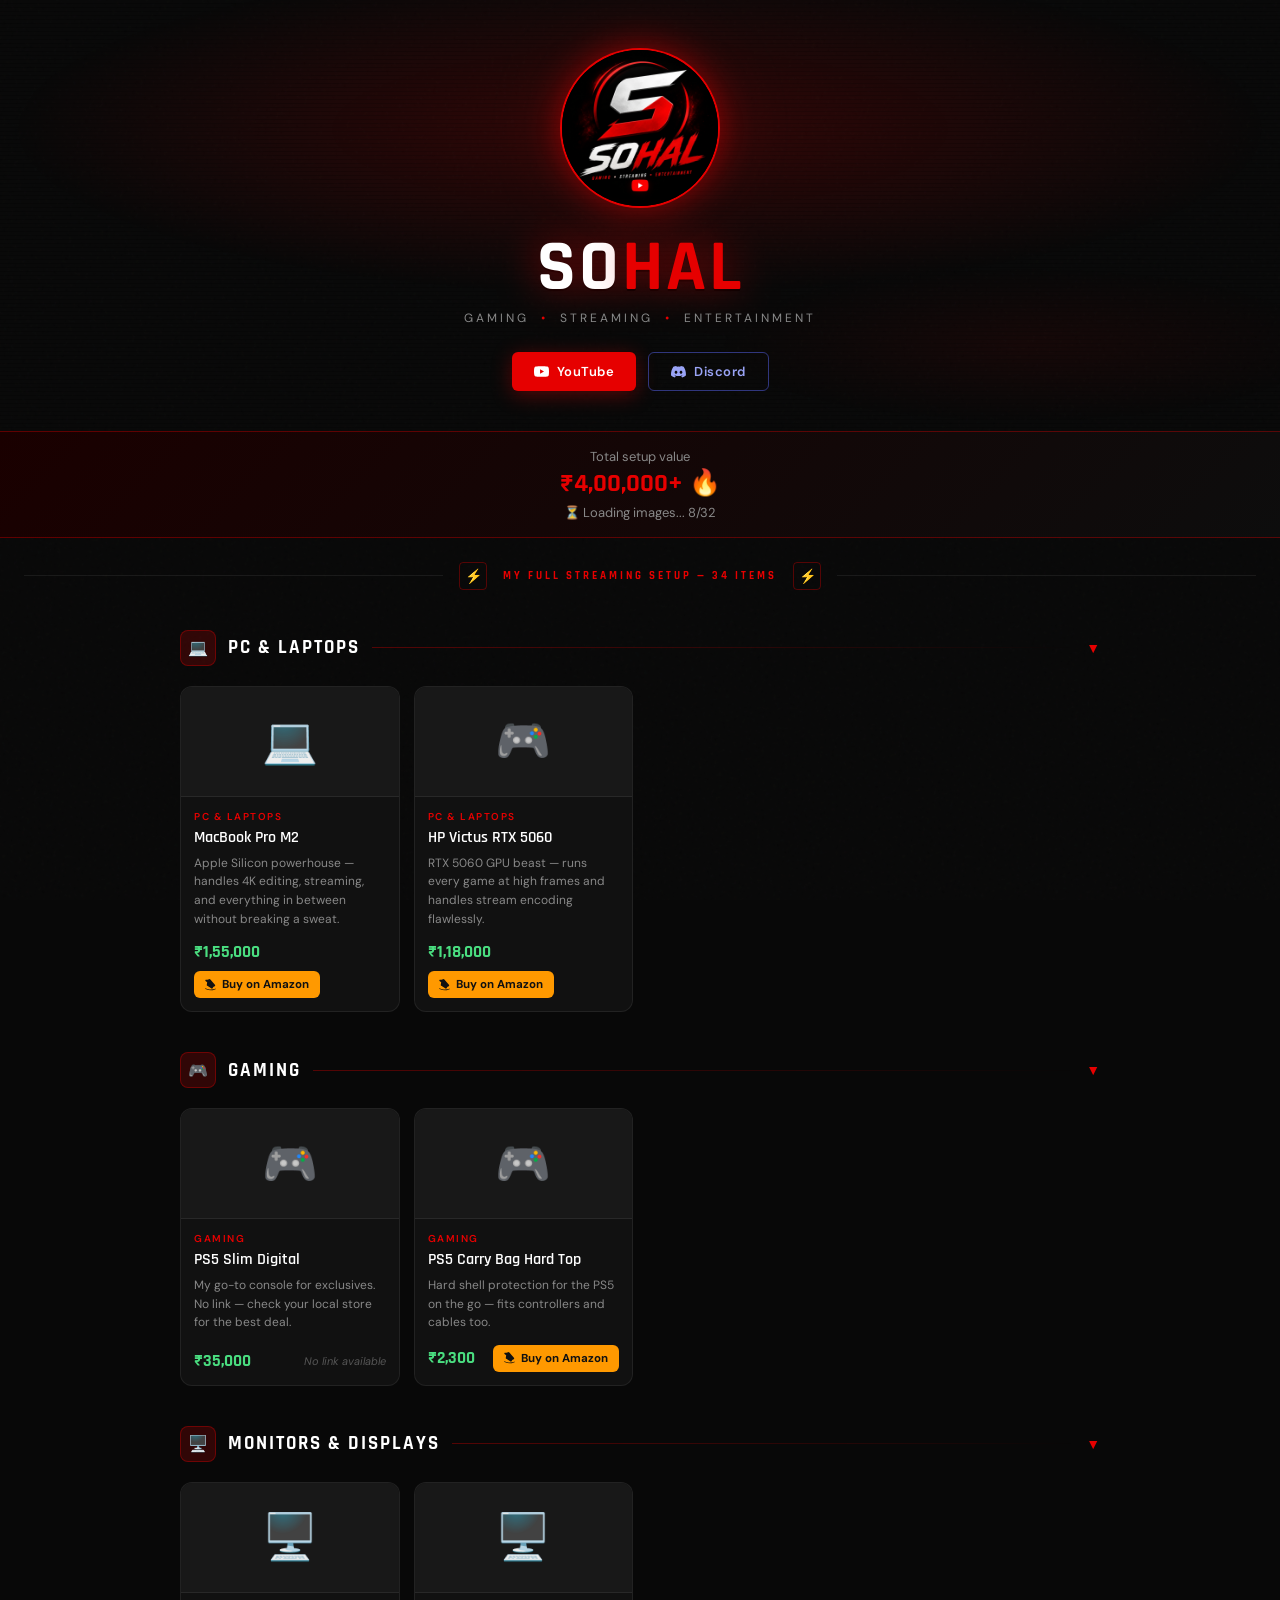
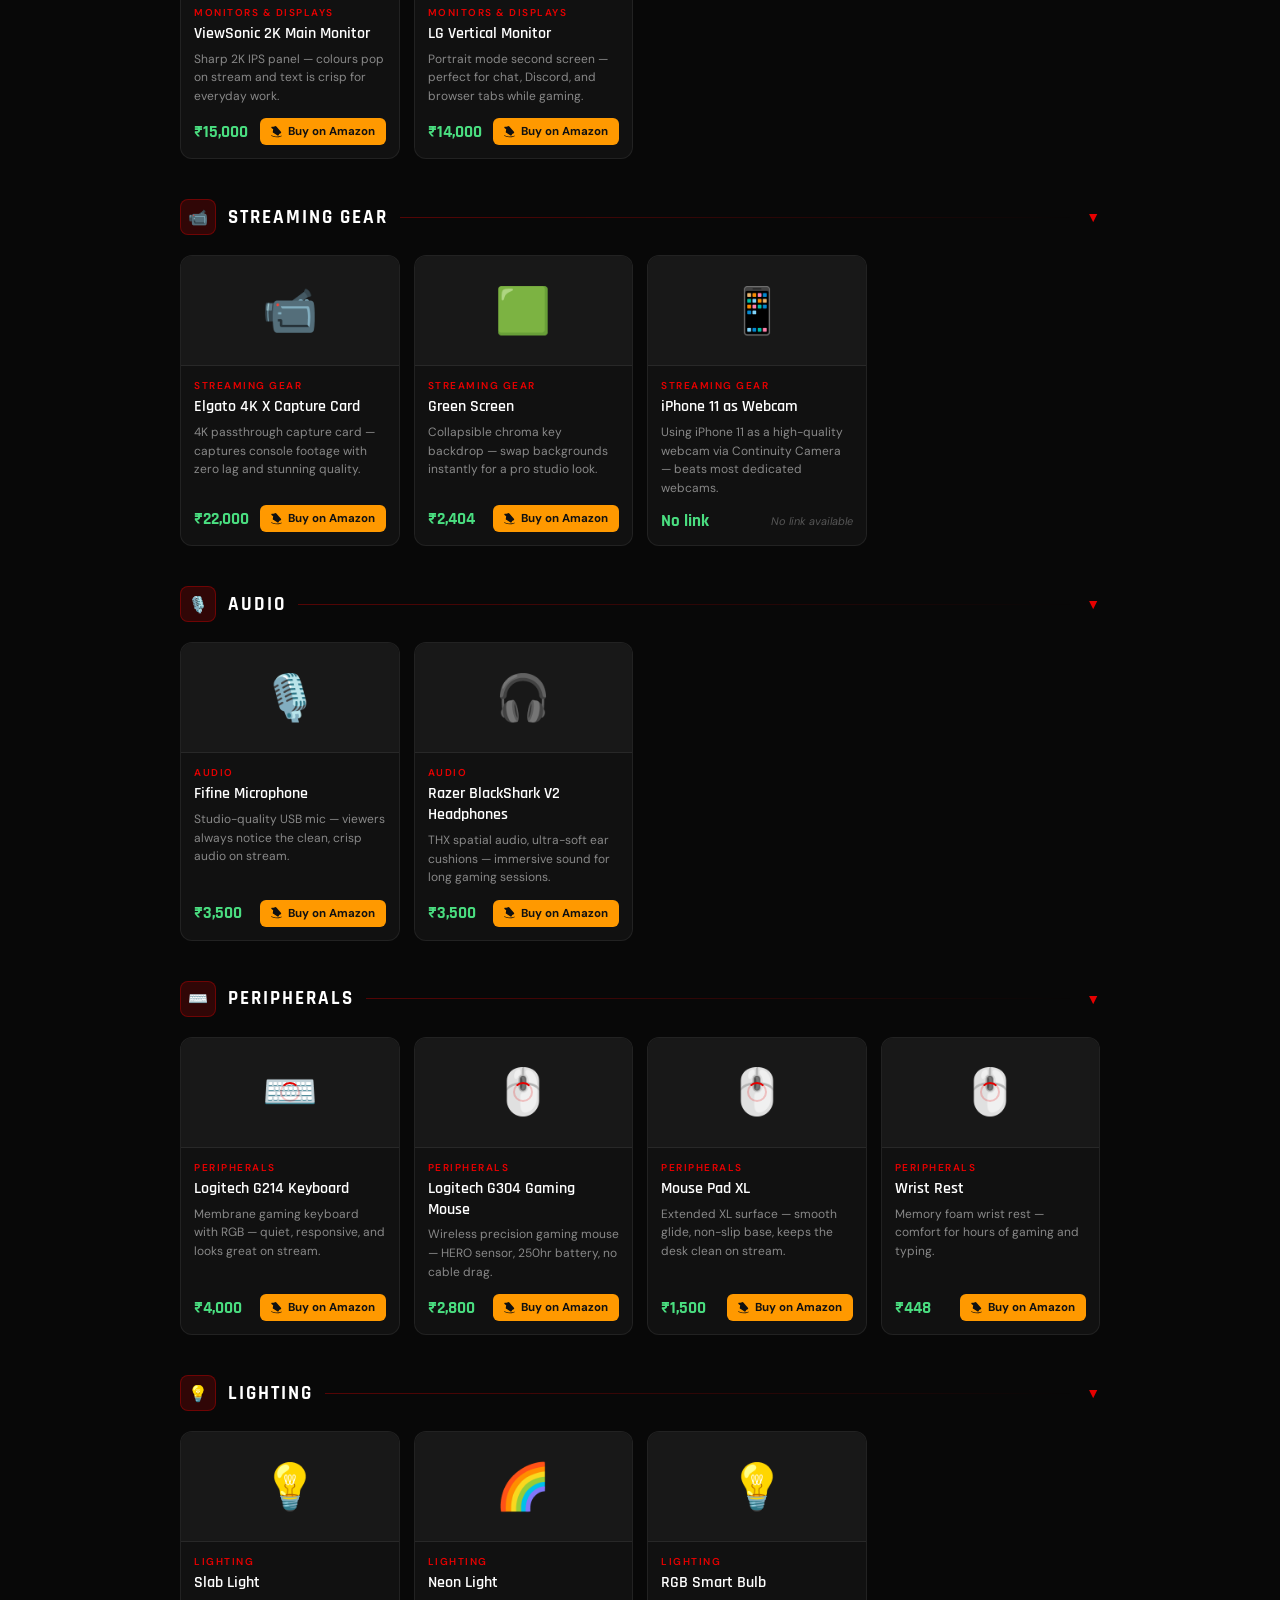
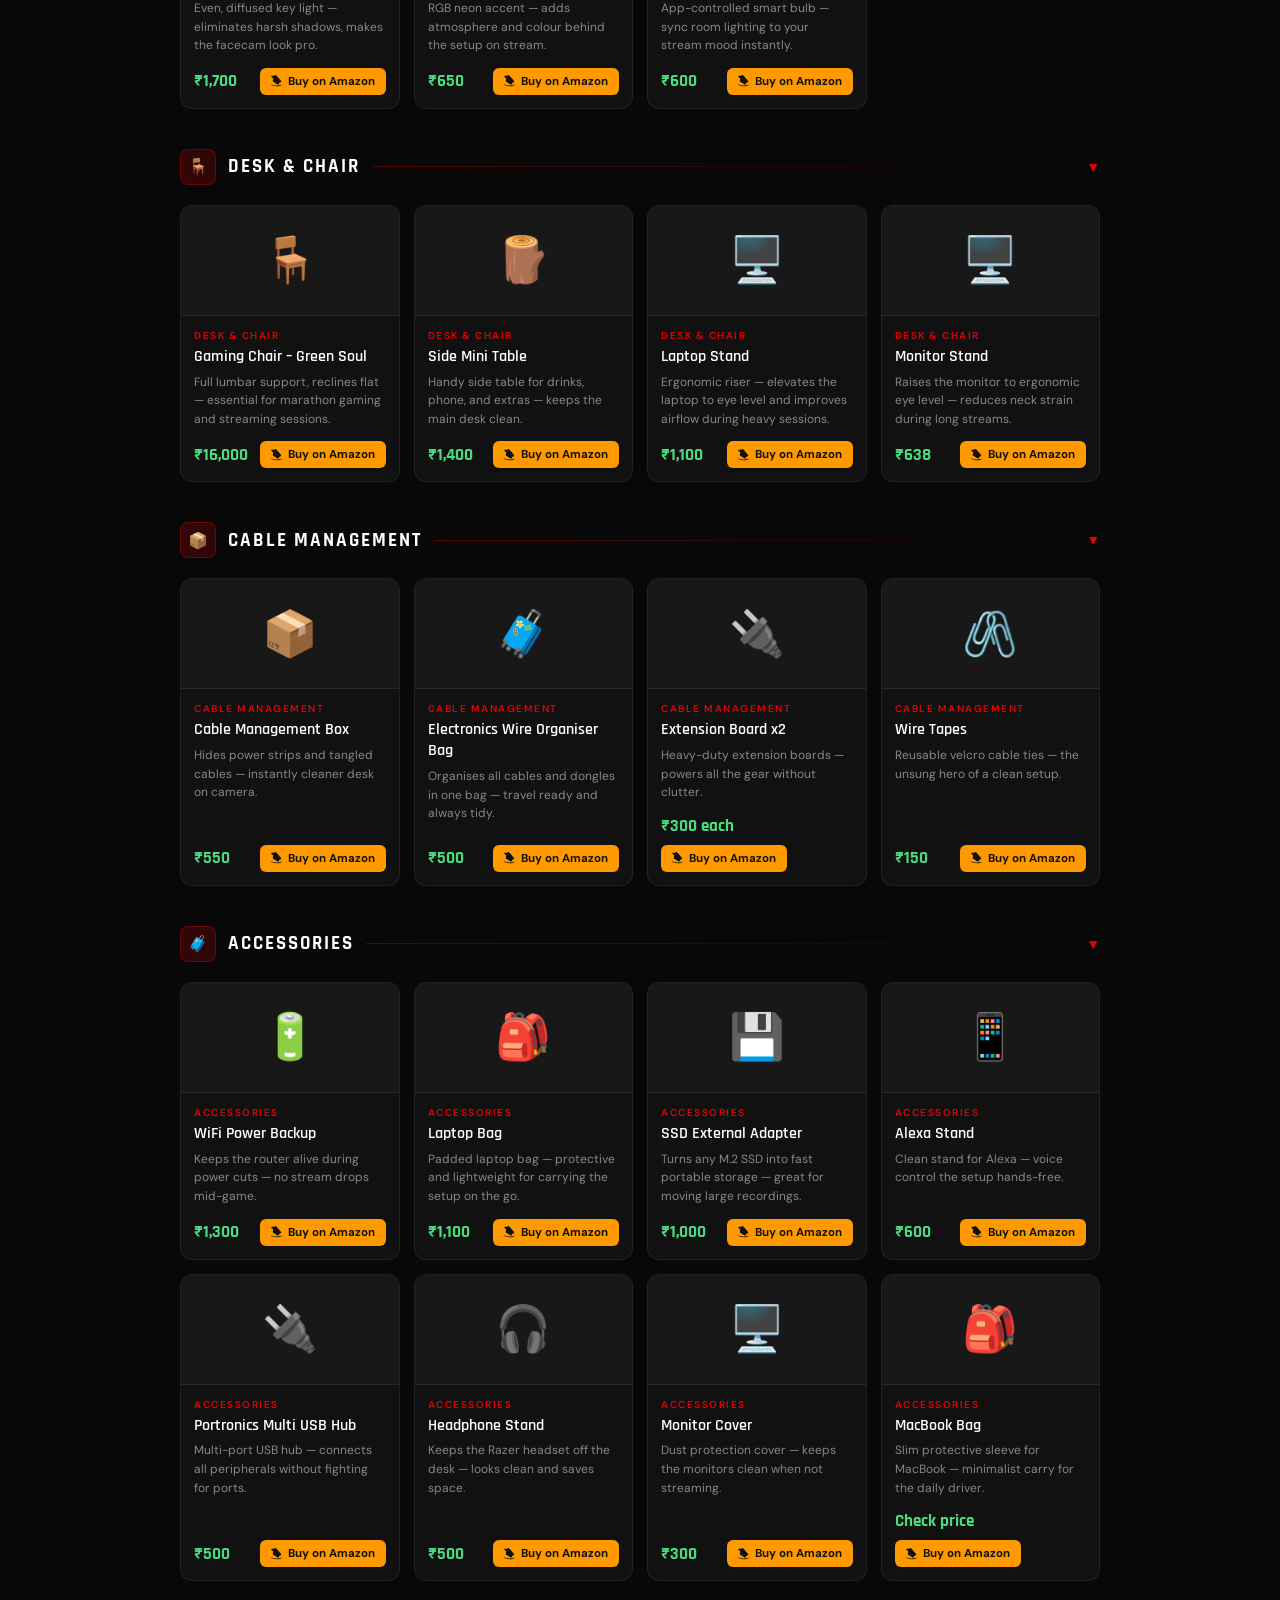
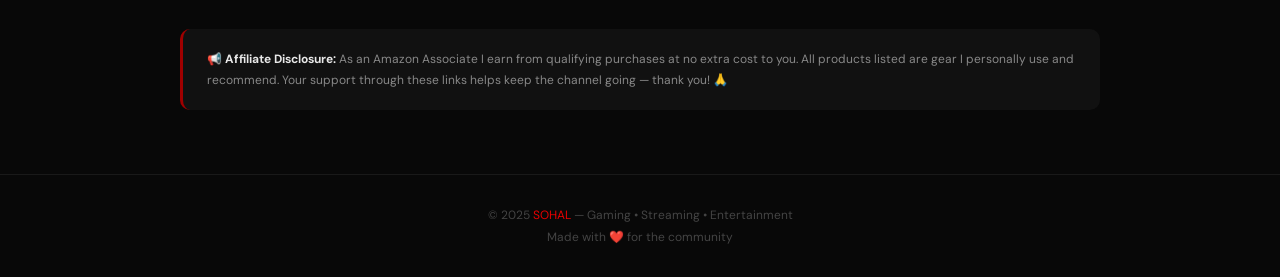
==== commit d2cae471: "Make category sections collapsible with chevron toggle Co-Authored-By: Claude Sonnet 4.6 <noreply@an" ====
--- a/index.html
+++ b/index.html
@@ -52,6 +52,7 @@
     <div class="section-icon">💻</div>
     <div class="section-title">PC & Laptops</div>
     <div class="section-line"></div>
+    <span class="section-chevron">&#9660;</span>
   </div>
   <div class="gear-grid">
     <div class="card" id="card-macbook-pro-m2" data-link="https://amzn.to/4uJzNrO">
@@ -92,6 +93,7 @@
     <div class="section-icon">🎮</div>
     <div class="section-title">Gaming</div>
     <div class="section-line"></div>
+    <span class="section-chevron">&#9660;</span>
   </div>
   <div class="gear-grid">
     <div class="card" id="card-ps5-slim-digital" >
@@ -132,6 +134,7 @@
     <div class="section-icon">🖥️</div>
     <div class="section-title">Monitors & Displays</div>
     <div class="section-line"></div>
+    <span class="section-chevron">&#9660;</span>
   </div>
   <div class="gear-grid">
     <div class="card" id="card-viewsonic-2k-main-monitor" data-link="https://amzn.to/4viz3tg">
@@ -172,6 +175,7 @@
     <div class="section-icon">📹</div>
     <div class="section-title">Streaming Gear</div>
     <div class="section-line"></div>
+    <span class="section-chevron">&#9660;</span>
   </div>
   <div class="gear-grid">
     <div class="card" id="card-elgato-4k-x-capture-card" data-link="https://amzn.to/4o4avlB">
@@ -228,6 +232,7 @@
     <div class="section-icon">🎙️</div>
     <div class="section-title">Audio</div>
     <div class="section-line"></div>
+    <span class="section-chevron">&#9660;</span>
   </div>
   <div class="gear-grid">
     <div class="card" id="card-fifine-microphone" data-link="https://amzn.to/49z7P9x">
@@ -268,6 +273,7 @@
     <div class="section-icon">⌨️</div>
     <div class="section-title">Peripherals</div>
     <div class="section-line"></div>
+    <span class="section-chevron">&#9660;</span>
   </div>
   <div class="gear-grid">
     <div class="card" id="card-logitech-g214-keyboard" data-link="https://amzn.to/3QgUr3n">
@@ -340,6 +346,7 @@
     <div class="section-icon">💡</div>
     <div class="section-title">Lighting</div>
     <div class="section-line"></div>
+    <span class="section-chevron">&#9660;</span>
   </div>
   <div class="gear-grid">
     <div class="card" id="card-slab-light" data-link="https://amzn.to/4xguP7A">
@@ -396,6 +403,7 @@
     <div class="section-icon">🪑</div>
     <div class="section-title">Desk & Chair</div>
     <div class="section-line"></div>
+    <span class="section-chevron">&#9660;</span>
   </div>
   <div class="gear-grid">
     <div class="card" id="card-gaming-chair-–-green-soul" data-link="https://amzn.to/3Sc6Oyc">
@@ -468,6 +476,7 @@
     <div class="section-icon">📦</div>
     <div class="section-title">Cable Management</div>
     <div class="section-line"></div>
+    <span class="section-chevron">&#9660;</span>
   </div>
   <div class="gear-grid">
     <div class="card" id="card-cable-management-box" data-link="https://amzn.to/49zHaJP">
@@ -540,6 +549,7 @@
     <div class="section-icon">🧳</div>
     <div class="section-title">Accessories</div>
     <div class="section-line"></div>
+    <span class="section-chevron">&#9660;</span>
   </div>
   <div class="gear-grid">
     <div class="card" id="card-wifi-power-backup" data-link="https://amzn.to/4fdyPPz">
@@ -696,7 +706,7 @@
 //  3. Deploy → copy your worker URL
 //  4. Replace WORKER_URL below with your worker URL
 
-const WORKER_URL = 'YOUR_CLOUDFLARE_WORKER_URL'; // e.g. https://sohal-images.yourname.workers.dev
+const WORKER_URL = 'https://gaming-aff-worker.sohal-tsx.workers.dev';
 
 const PRODUCTS = [
     {id:"macbook-pro-m2",link:"https://amzn.to/4uJzNrO",emoji:"💻"},
@@ -868,6 +878,15 @@
 } else {
   loadProductImages();
 }
+
+// Collapsible sections
+document.querySelectorAll('.section-header').forEach(header => {
+  header.addEventListener('click', () => {
+    const grid = header.nextElementSibling
+    header.classList.toggle('collapsed')
+    grid.classList.toggle('collapsed')
+  })
+})
 </script>
 
 </body>
--- a/styles.css
+++ b/styles.css
@@ -35,11 +35,15 @@
   .divider-label{font-family:'Rajdhani',sans-serif;font-size:11px;font-weight:700;letter-spacing:3px;text-transform:uppercase;color:var(--red);white-space:nowrap}
   .divider-icon{width:28px;height:28px;border:1px solid var(--border-red);border-radius:4px;display:flex;align-items:center;justify-content:center;font-size:14px}
   .container{max-width:960px;margin:0 auto;padding:0 1.25rem 4rem;position:relative;z-index:1}
-  .section-header{display:flex;align-items:center;gap:12px;margin:2.5rem 0 1.25rem}
+  .section-header{display:flex;align-items:center;gap:12px;margin:2.5rem 0 1.25rem;cursor:pointer;user-select:none}
+  .section-header:hover .section-title{color:var(--red)}
   .section-icon{width:36px;height:36px;background:var(--red-glow);border:1px solid var(--border-red);border-radius:8px;display:flex;align-items:center;justify-content:center;font-size:16px;flex-shrink:0}
-  .section-title{font-family:'Rajdhani',sans-serif;font-size:1.2rem;font-weight:700;letter-spacing:2px;text-transform:uppercase;color:var(--white)}
+  .section-title{font-family:'Rajdhani',sans-serif;font-size:1.2rem;font-weight:700;letter-spacing:2px;text-transform:uppercase;color:var(--white);transition:color 0.2s}
   .section-line{flex:1;height:1px;background:linear-gradient(to right,var(--border-red),transparent)}
-  .gear-grid{display:grid;grid-template-columns:repeat(auto-fill,minmax(210px,1fr));gap:14px}
+  .section-chevron{font-size:14px;color:var(--red);flex-shrink:0;transition:transform 0.25s ease}
+  .section-header.collapsed .section-chevron{transform:rotate(-90deg)}
+  .gear-grid{display:grid;grid-template-columns:repeat(auto-fill,minmax(210px,1fr));gap:14px;overflow:hidden;transition:max-height 0.35s ease,opacity 0.25s ease,margin-bottom 0.25s ease;max-height:5000px;opacity:1;margin-bottom:0}
+  .gear-grid.collapsed{max-height:0;opacity:0;margin-bottom:0;pointer-events:none}
   .card{background:var(--bg2);border:1px solid var(--border);border-radius:12px;overflow:hidden;transition:border-color 0.2s,transform 0.2s,box-shadow 0.2s;display:flex;flex-direction:column}
   .card:hover{border-color:var(--border-red);transform:translateY(-3px);box-shadow:0 8px 32px rgba(230,0,0,0.12)}
   .card-thumb{width:100%;height:110px;background:var(--bg3);display:flex;align-items:center;justify-content:center;border-bottom:1px solid var(--border);position:relative;overflow:hidden;flex-shrink:0}
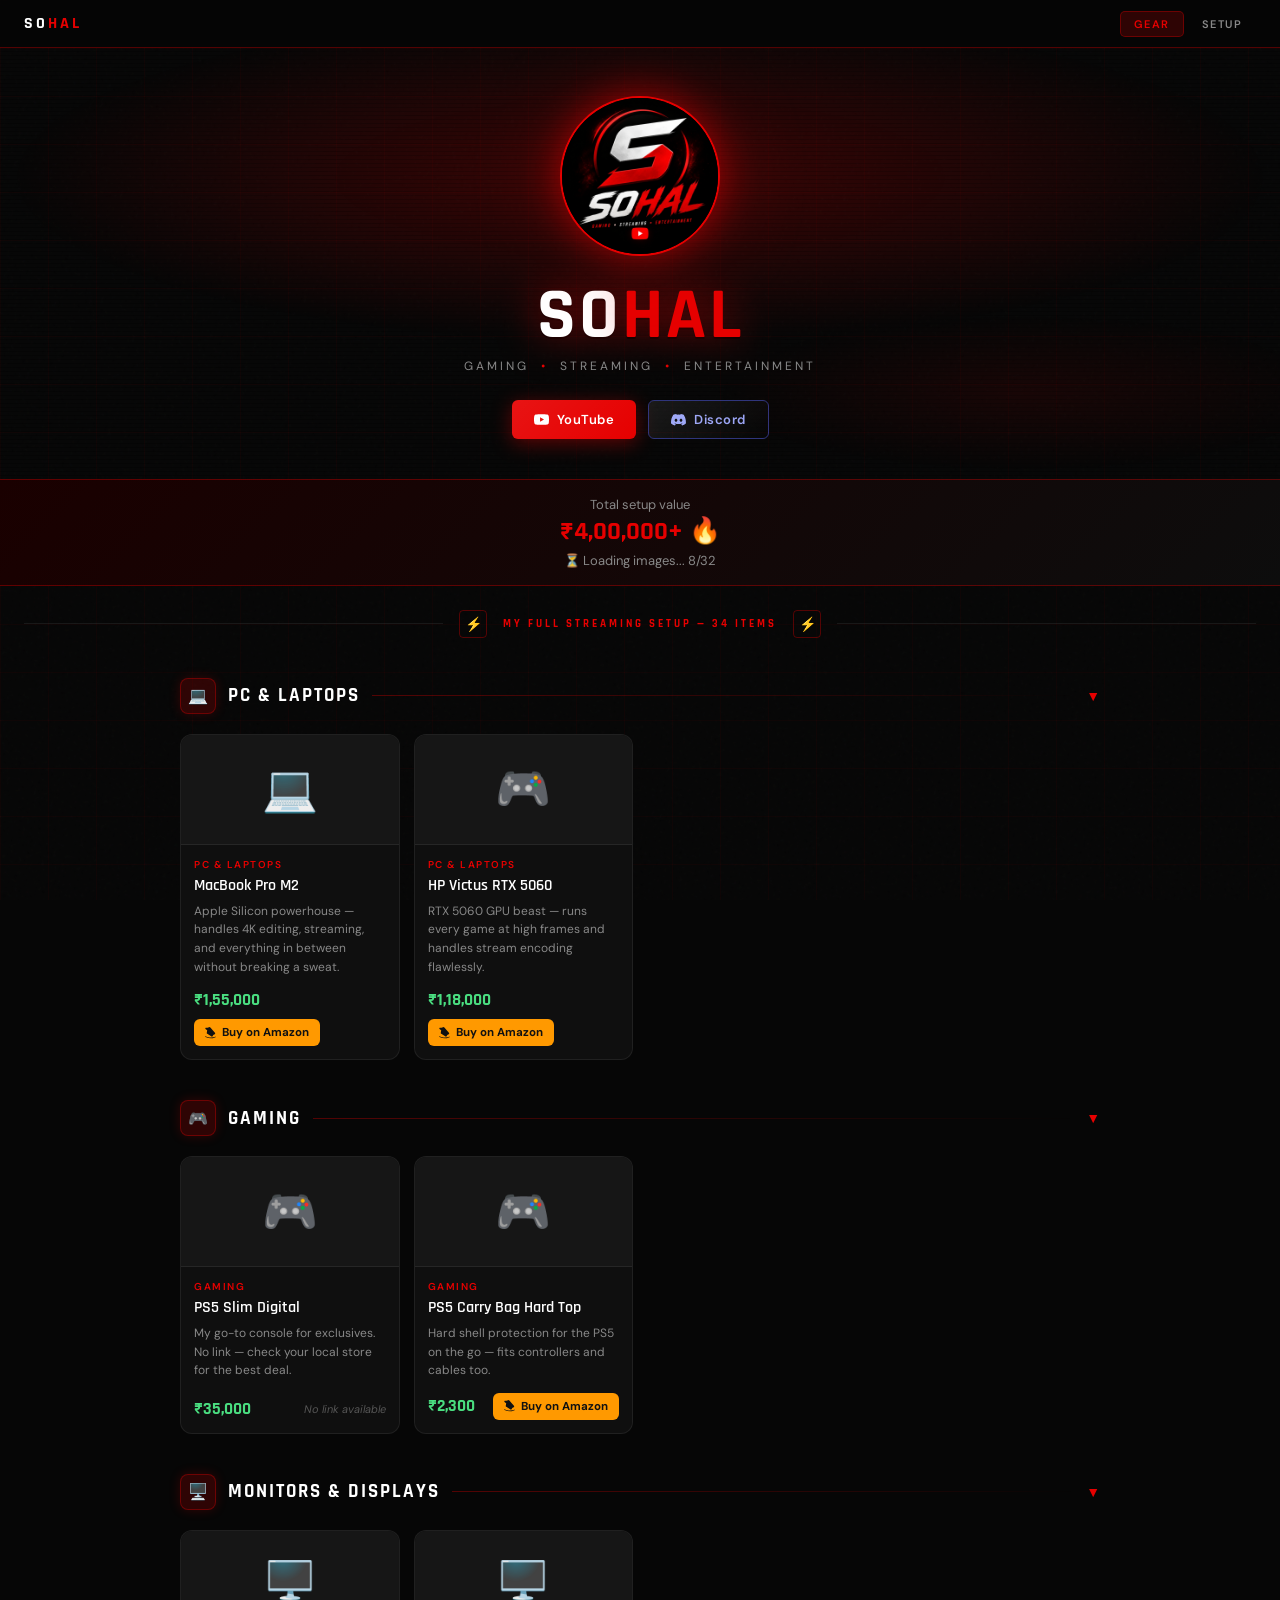
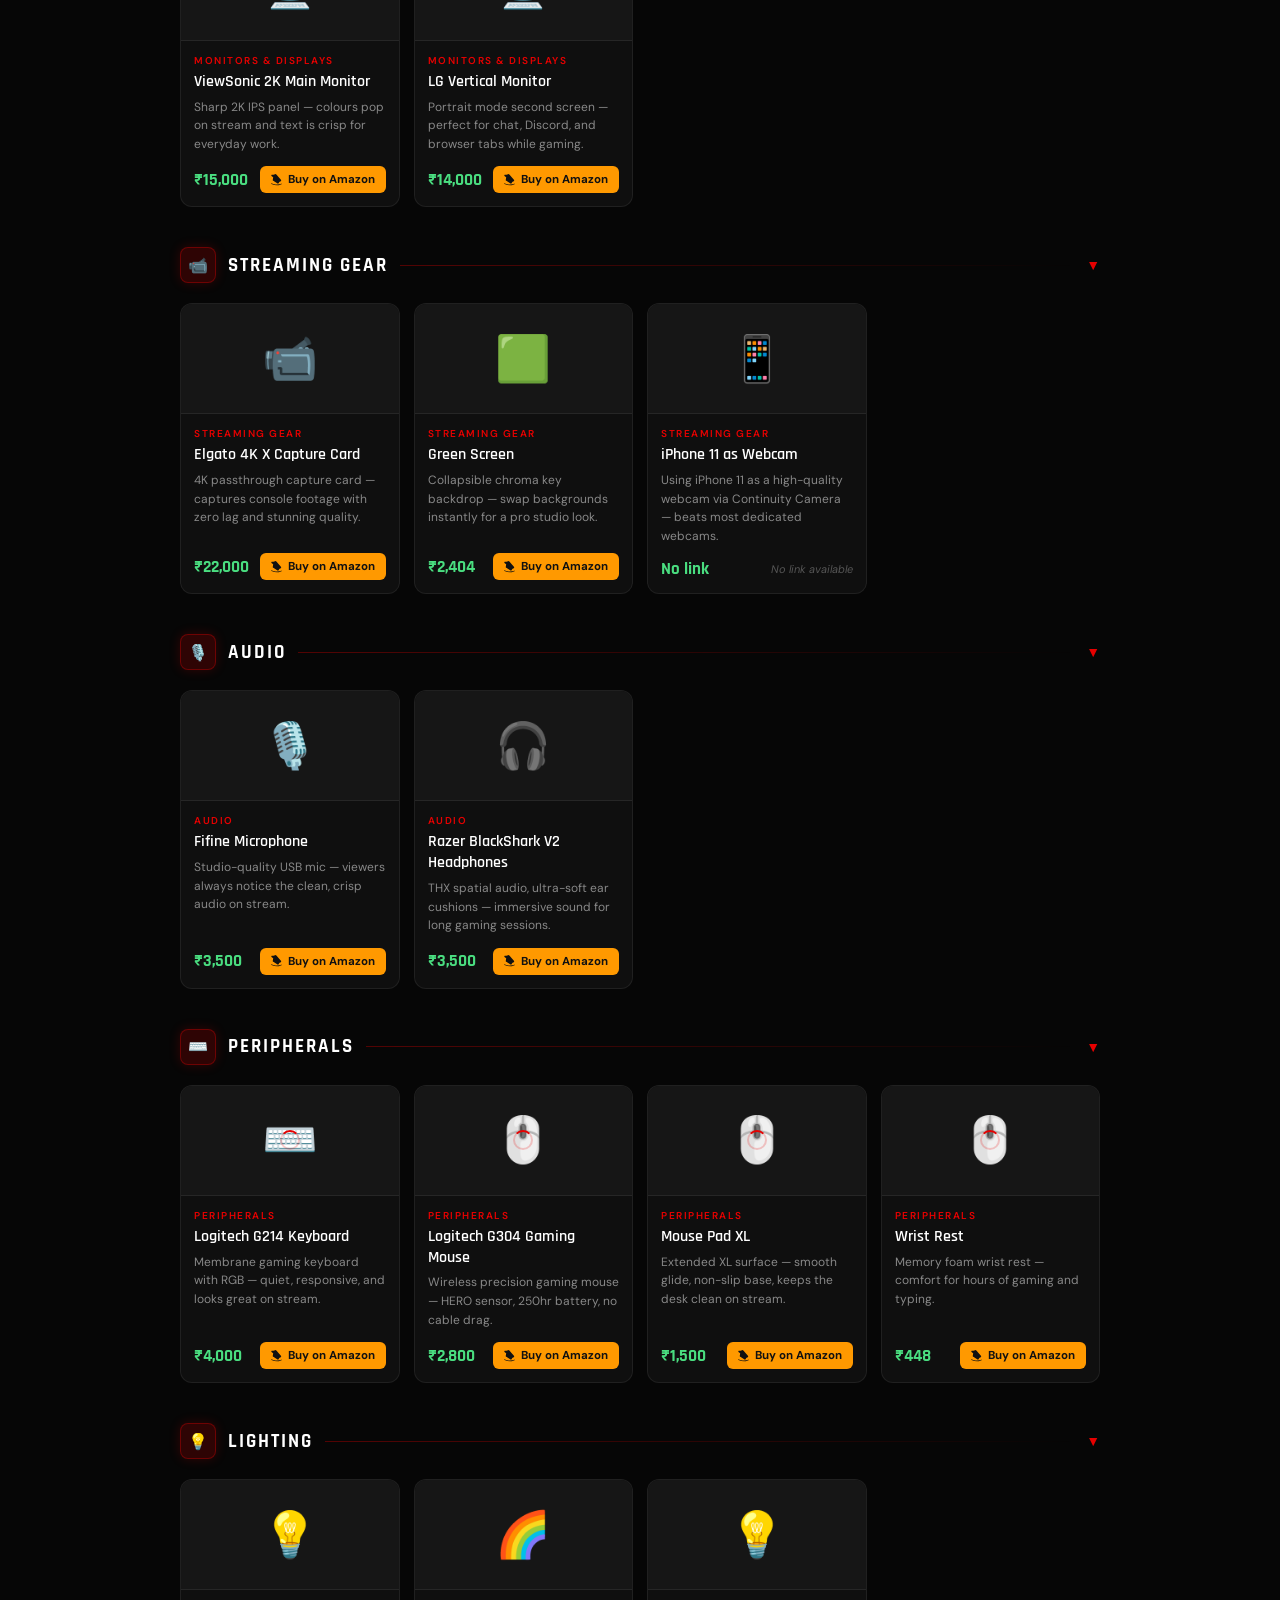
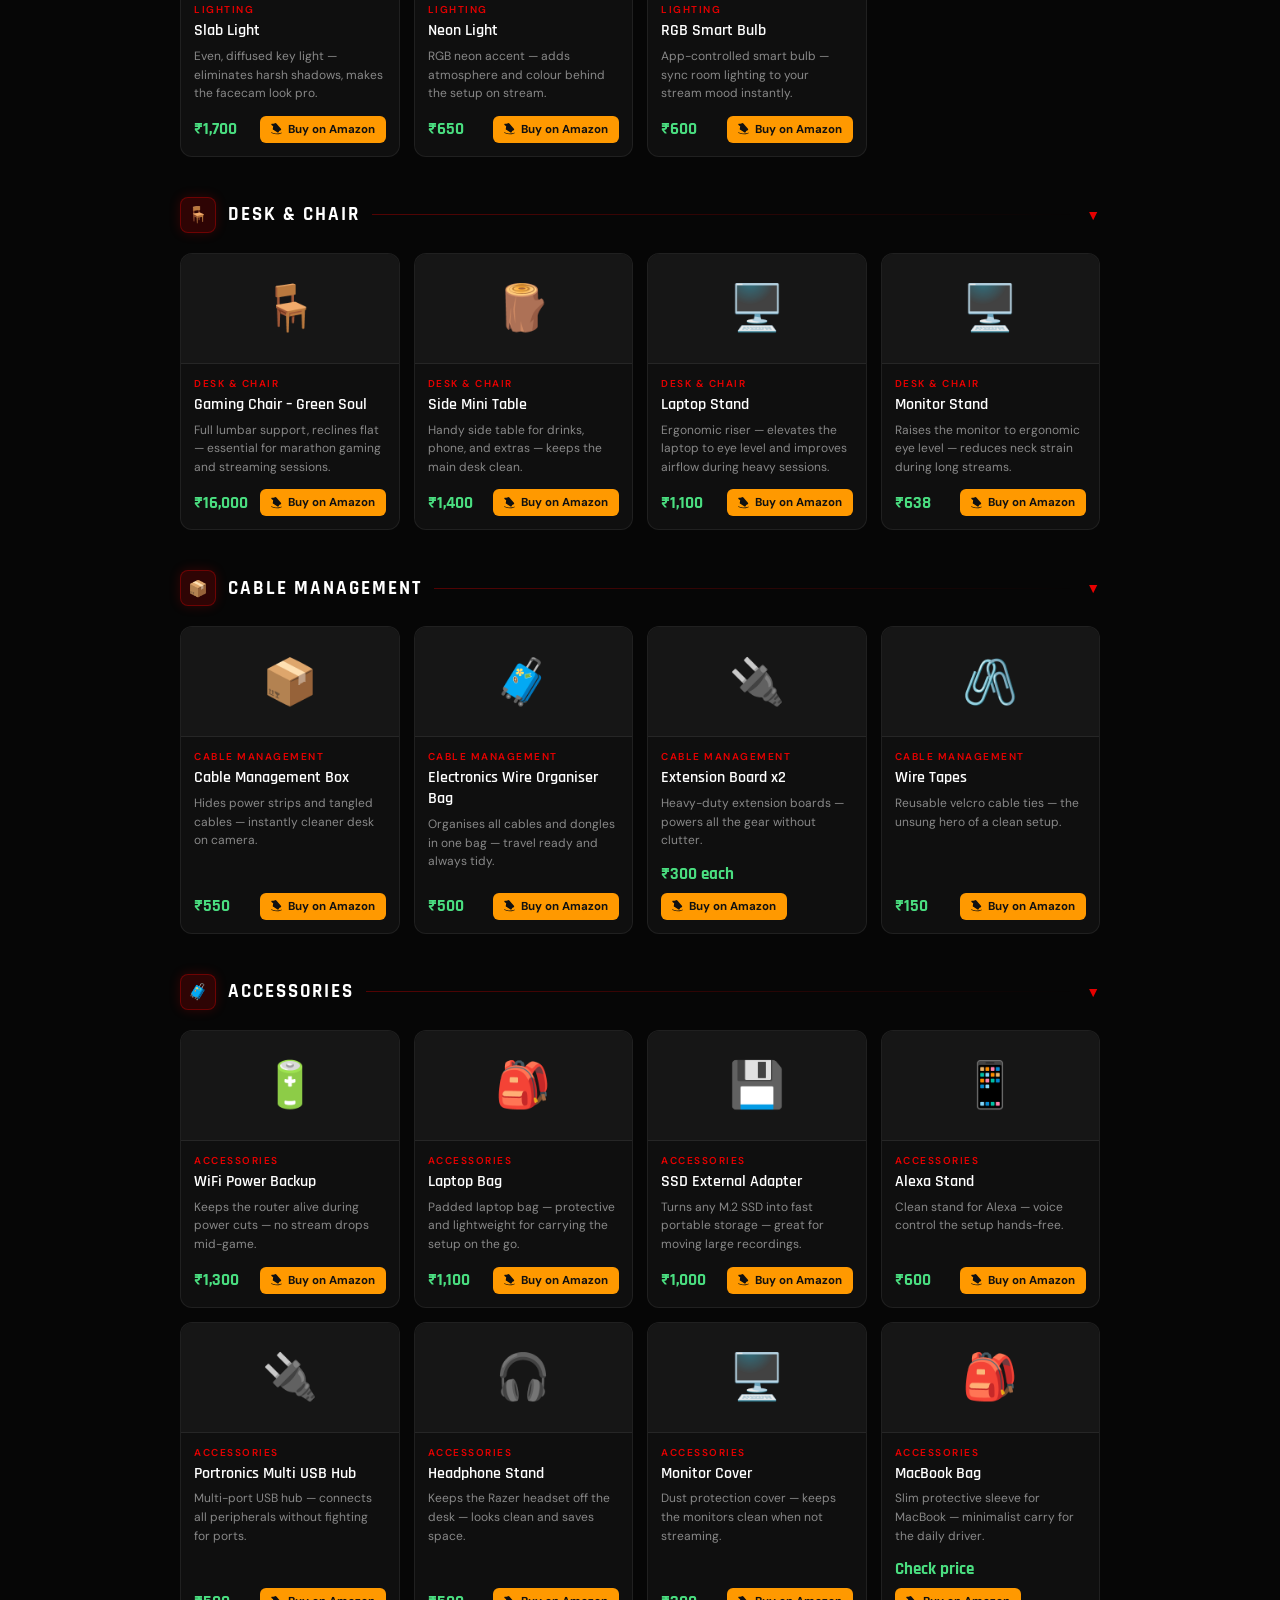
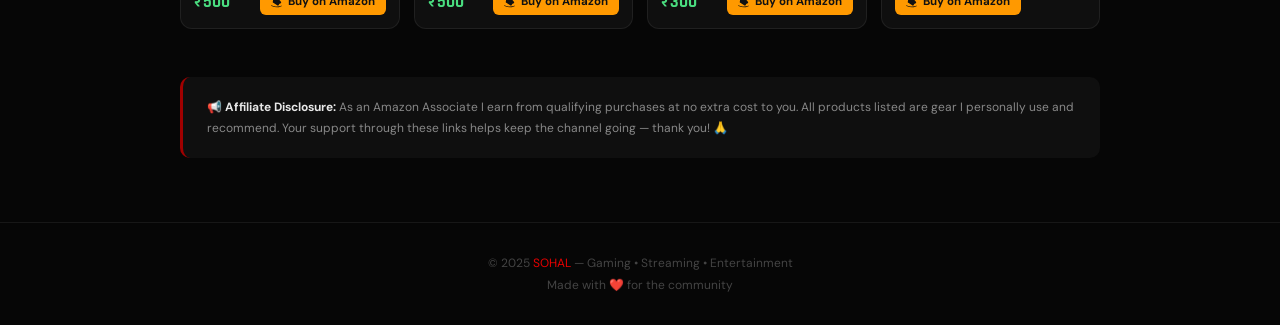
==== commit 83b14dee: "Add gaming UI overhaul and streaming setup diagram page - Enhanced gaming vibe: circuit grid backgro" ====
--- a/index.html
+++ b/index.html
@@ -9,6 +9,14 @@
 <link rel="stylesheet" href="styles.css">
 </head>
 <body>
+
+<nav class="site-nav">
+  <a class="nav-logo" href="index.html">SO<span>HAL</span></a>
+  <div class="nav-links">
+    <a class="nav-link active" href="index.html">Gear</a>
+    <a class="nav-link" href="setup.html">Setup</a>
+  </div>
+</nav>
 
 <header class="hero">
   <div class="hero-bg"></div>
--- a/styles.css
+++ b/styles.css
@@ -2,30 +2,57 @@
   :root{
     --red:#e60000;--red-dark:#a00000;--red-glow:rgba(230,0,0,0.18);
     --white:#ffffff;--off-white:#e8e8e8;
-    --bg:#080808;--bg2:#111111;--bg3:#181818;
+    --bg:#060606;--bg2:#0f0f0f;--bg3:#161616;
     --border:rgba(255,255,255,0.07);--border-red:rgba(230,0,0,0.35);
     --muted:#888;--amazon:#ff9900;
+    --cyan:rgba(0,220,255,0.7);--green:#4ade80;
   }
   html{scroll-behavior:smooth}
   body{background:var(--bg);color:var(--white);font-family:'DM Sans',sans-serif;min-height:100vh;overflow-x:hidden}
+
+  /* Noise grain */
   body::before{content:'';position:fixed;inset:0;background-image:url("data:image/svg+xml,%3Csvg viewBox='0 0 256 256' xmlns='http://www.w3.org/2000/svg'%3E%3Cfilter id='n'%3E%3CfeTurbulence type='fractalNoise' baseFrequency='0.9' numOctaves='4' stitchTiles='stitch'/%3E%3C/filter%3E%3Crect width='100%25' height='100%25' filter='url(%23n)' opacity='0.04'/%3E%3C/svg%3E");pointer-events:none;z-index:0;opacity:0.5}
+  /* Circuit grid background */
+  body::after{content:'';position:fixed;inset:0;background-image:linear-gradient(rgba(230,0,0,0.04) 1px,transparent 1px),linear-gradient(90deg,rgba(230,0,0,0.04) 1px,transparent 1px);background-size:48px 48px;pointer-events:none;z-index:0}
+
+  /* ── NAV ── */
+  .site-nav{position:sticky;top:0;z-index:200;background:rgba(6,6,6,0.92);backdrop-filter:blur(12px);-webkit-backdrop-filter:blur(12px);border-bottom:1px solid var(--border-red);display:flex;align-items:center;justify-content:space-between;padding:0 1.5rem;height:48px}
+  .nav-logo{font-family:'Rajdhani',sans-serif;font-weight:700;font-size:1rem;letter-spacing:3px;text-transform:uppercase;color:var(--white);text-decoration:none}
+  .nav-logo span{color:var(--red)}
+  .nav-links{display:flex;gap:4px}
+  .nav-link{font-size:11px;font-weight:600;letter-spacing:1.5px;text-transform:uppercase;color:var(--muted);text-decoration:none;padding:5px 13px;border-radius:5px;border:1px solid transparent;transition:all 0.2s}
+  .nav-link:hover{color:var(--white);border-color:var(--border-red);background:var(--red-glow)}
+  .nav-link.active{color:var(--red);border-color:var(--border-red);background:var(--red-glow)}
+
+  /* ── HERO ── */
   .hero{position:relative;min-height:420px;display:flex;flex-direction:column;align-items:center;justify-content:center;padding:3rem 1.5rem 2.5rem;text-align:center;overflow:hidden;z-index:1}
-  .hero-bg{position:absolute;inset:0;background:radial-gradient(ellipse 70% 55% at 50% 30%,rgba(200,0,0,0.22) 0%,transparent 70%),radial-gradient(ellipse 40% 30% at 80% 80%,rgba(180,0,0,0.08) 0%,transparent 60%);z-index:0}
-  .hero-scanlines{position:absolute;inset:0;background:repeating-linear-gradient(0deg,transparent,transparent 3px,rgba(0,0,0,0.15) 3px,rgba(0,0,0,0.15) 4px);pointer-events:none;z-index:1}
+  .hero-bg{position:absolute;inset:0;background:radial-gradient(ellipse 70% 55% at 50% 30%,rgba(200,0,0,0.28) 0%,transparent 70%),radial-gradient(ellipse 40% 30% at 80% 80%,rgba(180,0,0,0.1) 0%,transparent 60%);z-index:0}
+  .hero-scanlines{position:absolute;inset:0;background:repeating-linear-gradient(0deg,transparent,transparent 3px,rgba(0,0,0,0.18) 3px,rgba(0,0,0,0.18) 4px);pointer-events:none;z-index:1}
   .hero-content{position:relative;z-index:2}
-  .logo-wrap{width:160px;height:160px;border-radius:50%;overflow:hidden;border:2px solid var(--red);box-shadow:0 0 32px rgba(230,0,0,0.5),0 0 80px rgba(230,0,0,0.15);margin:0 auto 1.5rem;background:#000}
+  .logo-wrap{width:160px;height:160px;border-radius:50%;overflow:hidden;border:2px solid var(--red);box-shadow:0 0 40px rgba(230,0,0,0.6),0 0 100px rgba(230,0,0,0.18),inset 0 0 20px rgba(230,0,0,0.1);margin:0 auto 1.5rem;background:#000;position:relative}
+  .logo-wrap::before{content:'';position:absolute;inset:-4px;border-radius:50%;border:1px solid rgba(230,0,0,0.2);animation:logo-pulse 3s ease-in-out infinite}
+  @keyframes logo-pulse{0%,100%{opacity:0.3;transform:scale(1)}50%{opacity:1;transform:scale(1.03)}}
   .logo-wrap img{width:100%;height:100%;object-fit:cover;display:block}
-  .hero-name{font-family:'Rajdhani',sans-serif;font-size:clamp(2.8rem,8vw,4.5rem);font-weight:700;letter-spacing:3px;line-height:1;text-transform:uppercase;color:var(--white);text-shadow:0 0 40px rgba(230,0,0,0.6),0 2px 0 rgba(0,0,0,0.8);margin-bottom:0.4rem}
+
+  /* Glitch on hero name */
+  @keyframes glitch-skew{0%,90%,100%{transform:skewX(0deg)}91%{transform:skewX(-1.5deg)}93%{transform:skewX(1.5deg)}95%{transform:skewX(-0.5deg)}97%{transform:skewX(0.5deg)}}
+  @keyframes glitch-color{0%,88%,100%{text-shadow:0 0 40px rgba(230,0,0,0.6),0 2px 0 rgba(0,0,0,0.8)}89%{text-shadow:-2px 0 rgba(0,220,255,0.8),2px 0 rgba(230,0,0,0.8),0 0 40px rgba(230,0,0,0.6)}91%{text-shadow:2px 0 rgba(0,220,255,0.8),-2px 0 rgba(230,0,0,0.8),0 0 40px rgba(230,0,0,0.6)}93%{text-shadow:0 0 40px rgba(230,0,0,0.6),0 2px 0 rgba(0,0,0,0.8)}}
+  .hero-name{font-family:'Rajdhani',sans-serif;font-size:clamp(2.8rem,8vw,4.5rem);font-weight:700;letter-spacing:3px;line-height:1;text-transform:uppercase;color:var(--white);text-shadow:0 0 40px rgba(230,0,0,0.6),0 2px 0 rgba(0,0,0,0.8);margin-bottom:0.4rem;animation:glitch-skew 7s ease-in-out infinite,glitch-color 7s ease-in-out infinite}
   .hero-name span{color:var(--red)}
   .hero-tagline{font-size:12px;letter-spacing:3px;text-transform:uppercase;color:var(--muted);margin-bottom:1.6rem}
   .hero-tagline span{color:var(--red);margin:0 6px}
   .hero-buttons{display:flex;gap:12px;justify-content:center;flex-wrap:wrap}
-  .btn{display:inline-flex;align-items:center;gap:8px;padding:10px 22px;border-radius:6px;font-size:13px;font-weight:600;text-decoration:none;letter-spacing:0.5px;transition:transform 0.15s,box-shadow 0.15s;cursor:pointer;border:none}
+
+  /* ── BUTTONS ── */
+  .btn{display:inline-flex;align-items:center;gap:8px;padding:10px 22px;border-radius:6px;font-size:13px;font-weight:600;text-decoration:none;letter-spacing:0.5px;transition:transform 0.15s,box-shadow 0.15s;cursor:pointer;border:none;position:relative;overflow:hidden}
+  .btn::after{content:'';position:absolute;inset:0;background:linear-gradient(135deg,rgba(255,255,255,0.08),transparent);pointer-events:none}
   .btn:hover{transform:translateY(-2px)}
-  .btn-yt{background:var(--red);color:#fff;box-shadow:0 4px 20px rgba(230,0,0,0.35)}
-  .btn-yt:hover{box-shadow:0 6px 28px rgba(230,0,0,0.55)}
+  .btn-yt{background:var(--red);color:#fff;box-shadow:0 4px 20px rgba(230,0,0,0.4)}
+  .btn-yt:hover{box-shadow:0 6px 32px rgba(230,0,0,0.65)}
   .btn-discord{background:transparent;color:#99a3f5;border:1px solid rgba(88,101,242,0.5)}
-  .btn-discord:hover{background:rgba(88,101,242,0.12)}
+  .btn-discord:hover{background:rgba(88,101,242,0.12);box-shadow:0 0 20px rgba(88,101,242,0.2)}
+
+  /* ── BANNERS ── */
   .total-banner{position:relative;z-index:1;background:linear-gradient(135deg,#1a0000 0%,#0d0d0d 100%);border-top:1px solid var(--border-red);border-bottom:1px solid var(--border-red);padding:1rem 1.5rem;text-align:center}
   .total-banner p{font-size:13px;color:var(--muted)}
   .total-banner strong{font-family:'Rajdhani',sans-serif;font-size:1.6rem;font-weight:700;color:var(--red);display:block;margin-top:2px}
@@ -34,19 +61,33 @@
   .divider-line{flex:1;height:1px;background:var(--border)}
   .divider-label{font-family:'Rajdhani',sans-serif;font-size:11px;font-weight:700;letter-spacing:3px;text-transform:uppercase;color:var(--red);white-space:nowrap}
   .divider-icon{width:28px;height:28px;border:1px solid var(--border-red);border-radius:4px;display:flex;align-items:center;justify-content:center;font-size:14px}
+
+  /* ── CONTAINER ── */
   .container{max-width:960px;margin:0 auto;padding:0 1.25rem 4rem;position:relative;z-index:1}
+
+  /* ── SECTION HEADERS ── */
   .section-header{display:flex;align-items:center;gap:12px;margin:2.5rem 0 1.25rem;cursor:pointer;user-select:none}
   .section-header:hover .section-title{color:var(--red)}
-  .section-icon{width:36px;height:36px;background:var(--red-glow);border:1px solid var(--border-red);border-radius:8px;display:flex;align-items:center;justify-content:center;font-size:16px;flex-shrink:0}
+  .section-icon{width:36px;height:36px;background:var(--red-glow);border:1px solid var(--border-red);border-radius:8px;display:flex;align-items:center;justify-content:center;font-size:16px;flex-shrink:0;box-shadow:0 0 12px rgba(230,0,0,0.2)}
   .section-title{font-family:'Rajdhani',sans-serif;font-size:1.2rem;font-weight:700;letter-spacing:2px;text-transform:uppercase;color:var(--white);transition:color 0.2s}
   .section-line{flex:1;height:1px;background:linear-gradient(to right,var(--border-red),transparent)}
   .section-chevron{font-size:14px;color:var(--red);flex-shrink:0;transition:transform 0.25s ease}
   .section-header.collapsed .section-chevron{transform:rotate(-90deg)}
-  .gear-grid{display:grid;grid-template-columns:repeat(auto-fill,minmax(210px,1fr));gap:14px;overflow:hidden;transition:max-height 0.35s ease,opacity 0.25s ease,margin-bottom 0.25s ease;max-height:5000px;opacity:1;margin-bottom:0}
-  .gear-grid.collapsed{max-height:0;opacity:0;margin-bottom:0;pointer-events:none}
-  .card{background:var(--bg2);border:1px solid var(--border);border-radius:12px;overflow:hidden;transition:border-color 0.2s,transform 0.2s,box-shadow 0.2s;display:flex;flex-direction:column}
-  .card:hover{border-color:var(--border-red);transform:translateY(-3px);box-shadow:0 8px 32px rgba(230,0,0,0.12)}
+  .gear-grid{display:grid;grid-template-columns:repeat(auto-fill,minmax(210px,1fr));gap:14px;overflow:hidden;transition:max-height 0.35s ease,opacity 0.25s ease;max-height:5000px;opacity:1}
+  .gear-grid.collapsed{max-height:0;opacity:0;pointer-events:none}
+
+  /* ── CARDS ── */
+  .card{background:var(--bg2);border:1px solid var(--border);border-radius:12px;overflow:hidden;transition:border-color 0.2s,transform 0.2s,box-shadow 0.2s;display:flex;flex-direction:column;position:relative}
+  /* Corner brackets */
+  .card::before,.card::after{content:'';position:absolute;width:12px;height:12px;border-color:var(--red);border-style:solid;opacity:0;transition:opacity 0.2s;z-index:2;pointer-events:none}
+  .card::before{top:5px;left:5px;border-width:1.5px 0 0 1.5px}
+  .card::after{bottom:5px;right:5px;border-width:0 1.5px 1.5px 0}
+  .card:hover::before,.card:hover::after{opacity:1}
+  .card:hover{border-color:var(--border-red);transform:translateY(-4px);box-shadow:0 12px 40px rgba(230,0,0,0.18),0 0 0 1px rgba(230,0,0,0.08)}
   .card-thumb{width:100%;height:110px;background:var(--bg3);display:flex;align-items:center;justify-content:center;border-bottom:1px solid var(--border);position:relative;overflow:hidden;flex-shrink:0}
+  /* Scan line sweep on hover */
+  .card-thumb::before{content:'';position:absolute;top:-100%;left:0;right:0;height:40%;background:linear-gradient(to bottom,transparent,rgba(230,0,0,0.06),transparent);transition:top 0.5s ease;pointer-events:none;z-index:1}
+  .card:hover .card-thumb::before{top:200%}
   .card-thumb::after{content:'';position:absolute;bottom:0;left:0;right:0;height:2px;background:linear-gradient(to right,transparent,var(--red),transparent);opacity:0;transition:opacity 0.2s}
   .card:hover .card-thumb::after{opacity:1}
   .thumb-fallback{font-size:2.8rem;position:absolute;transition:opacity 0.3s}
@@ -63,12 +104,55 @@
   .card-footer{display:flex;align-items:center;justify-content:space-between;gap:8px;flex-wrap:wrap;margin-top:auto}
   .card-price{font-family:'Rajdhani',sans-serif;font-size:1.05rem;font-weight:700}
   .price-high{color:#4ade80}.price-mid{color:#4ade80}.price-low{color:#4ade80}
-  .amazon-btn{display:inline-flex;align-items:center;gap:5px;background:var(--amazon);color:#111;border-radius:6px;padding:6px 11px;font-size:11.5px;font-weight:700;text-decoration:none;transition:background 0.15s,transform 0.1s;border:none;cursor:pointer;font-family:'DM Sans',sans-serif;white-space:nowrap}
-  .amazon-btn:hover{background:#e68900;transform:scale(1.03)}
+  .amazon-btn{display:inline-flex;align-items:center;gap:5px;background:var(--amazon);color:#111;border-radius:6px;padding:6px 11px;font-size:11.5px;font-weight:700;text-decoration:none;transition:background 0.15s,transform 0.1s,box-shadow 0.15s;border:none;cursor:pointer;font-family:'DM Sans',sans-serif;white-space:nowrap}
+  .amazon-btn:hover{background:#e68900;transform:scale(1.03);box-shadow:0 4px 16px rgba(255,153,0,0.3)}
   .no-link{font-size:11px;color:#555;font-style:italic}
   .disclaimer{margin-top:3rem;padding:1.25rem 1.5rem;background:var(--bg2);border-radius:10px;border-left:3px solid var(--red-dark);font-size:12px;color:var(--muted);line-height:1.7}
   .disclaimer strong{color:var(--off-white)}
   footer{text-align:center;padding:2rem 1rem;font-size:12px;color:#444;border-top:1px solid var(--border);position:relative;z-index:1}
   footer span{color:var(--red)}
-  @media(max-width:480px){.gear-grid{grid-template-columns:1fr 1fr}.hero{min-height:360px}.logo-wrap{width:120px;height:120px}}
+
+  /* ── SETUP PAGE ── */
+  .page-hero{position:relative;padding:3rem 1.5rem 2rem;text-align:center;z-index:1;overflow:hidden}
+  .page-hero::before{content:'';position:absolute;inset:0;background:radial-gradient(ellipse 60% 80% at 50% 0%,rgba(200,0,0,0.2),transparent 70%)}
+  .page-hero-tag{font-size:11px;letter-spacing:3px;text-transform:uppercase;color:var(--red);margin-bottom:0.75rem;font-weight:600}
+  .page-hero-title{font-family:'Rajdhani',sans-serif;font-size:clamp(2rem,6vw,3.2rem);font-weight:700;letter-spacing:2px;text-transform:uppercase;color:var(--white);text-shadow:0 0 30px rgba(230,0,0,0.4);margin-bottom:0.5rem}
+  .page-hero-sub{font-size:13px;color:var(--muted);max-width:480px;margin:0 auto}
+
+  /* Diagram */
+  .rig-section{position:relative;z-index:1;margin:2rem auto 0;max-width:960px;padding:0 1.25rem}
+  .rig-label{font-family:'Rajdhani',sans-serif;font-size:11px;font-weight:700;letter-spacing:2px;text-transform:uppercase;color:var(--muted);margin-bottom:1.25rem;display:flex;align-items:center;gap:10px}
+  .rig-label::after{content:'';flex:1;height:1px;background:var(--border)}
+  .rig-wrap{position:relative;width:100%;overflow-x:auto;padding-bottom:1rem}
+  .rig-diagram{position:relative;width:900px;height:460px;margin:0 auto}
+  .rig-svg{position:absolute;inset:0;width:100%;height:100%;pointer-events:none}
+  /* Device nodes */
+  .rig-node{position:absolute;display:flex;flex-direction:column;align-items:center;justify-content:center;border-radius:10px;border:1px solid var(--border-red);background:var(--bg2);padding:10px 14px;gap:4px;text-align:center;cursor:default;transition:box-shadow 0.2s,transform 0.2s}
+  .rig-node:hover{box-shadow:0 0 24px rgba(230,0,0,0.3);transform:scale(1.03)}
+  .rig-node.hub{border-color:rgba(230,0,0,0.7);background:linear-gradient(135deg,#1a0000,#0f0f0f);box-shadow:0 0 32px rgba(230,0,0,0.22)}
+  .rig-node.output{border-color:rgba(74,222,128,0.4);background:linear-gradient(135deg,#001a0a,#0f0f0f)}
+  .rig-node.output:hover{box-shadow:0 0 24px rgba(74,222,128,0.2)}
+  .rig-node.stream-out{border-color:rgba(96,165,250,0.4);background:linear-gradient(135deg,#00061a,#0f0f0f)}
+  .rig-node.stream-out:hover{box-shadow:0 0 24px rgba(96,165,250,0.25)}
+  .node-icon{font-size:24px;line-height:1}
+  .node-name{font-family:'Rajdhani',sans-serif;font-size:0.85rem;font-weight:700;letter-spacing:1px;text-transform:uppercase;color:var(--white);white-space:nowrap}
+  .node-sub{font-size:10px;color:var(--muted);white-space:nowrap}
+  .node-badge{font-size:9px;font-weight:700;letter-spacing:1px;text-transform:uppercase;padding:2px 7px;border-radius:3px;margin-top:2px}
+  .badge-red{background:rgba(230,0,0,0.2);color:var(--red);border:1px solid rgba(230,0,0,0.3)}
+  .badge-green{background:rgba(74,222,128,0.15);color:#4ade80;border:1px solid rgba(74,222,128,0.3)}
+  .badge-blue{background:rgba(96,165,250,0.15);color:#60a5fa;border:1px solid rgba(96,165,250,0.3)}
+
+  /* Device spec cards */
+  .devices-grid{display:grid;grid-template-columns:repeat(auto-fill,minmax(240px,1fr));gap:14px;margin-top:2rem;position:relative;z-index:1;max-width:960px;margin-left:auto;margin-right:auto;padding:0 1.25rem 4rem}
+  .device-card{background:var(--bg2);border:1px solid var(--border);border-radius:12px;padding:16px;transition:border-color 0.2s,box-shadow 0.2s;position:relative;overflow:hidden}
+  .device-card::before{content:'';position:absolute;top:0;left:0;right:0;height:2px;background:var(--accent,var(--red))}
+  .device-card:hover{border-color:var(--border-red);box-shadow:0 8px 32px rgba(0,0,0,0.4)}
+  .device-card-icon{font-size:28px;margin-bottom:10px}
+  .device-card-name{font-family:'Rajdhani',sans-serif;font-size:1rem;font-weight:700;letter-spacing:1px;text-transform:uppercase;color:var(--white);margin-bottom:4px}
+  .device-card-role{font-size:11px;font-weight:600;letter-spacing:1px;text-transform:uppercase;margin-bottom:10px}
+  .device-card-specs{list-style:none;display:flex;flex-direction:column;gap:4px}
+  .device-card-specs li{font-size:12px;color:var(--muted);display:flex;align-items:flex-start;gap:6px}
+  .device-card-specs li::before{content:'›';color:var(--red);flex-shrink:0;margin-top:1px}
+
+  @media(max-width:480px){.gear-grid{grid-template-columns:1fr 1fr}.hero{min-height:360px}.logo-wrap{width:120px;height:120px}.nav-logo-text{display:none}.devices-grid{grid-template-columns:1fr}}
   @media(max-width:340px){.gear-grid{grid-template-columns:1fr}}
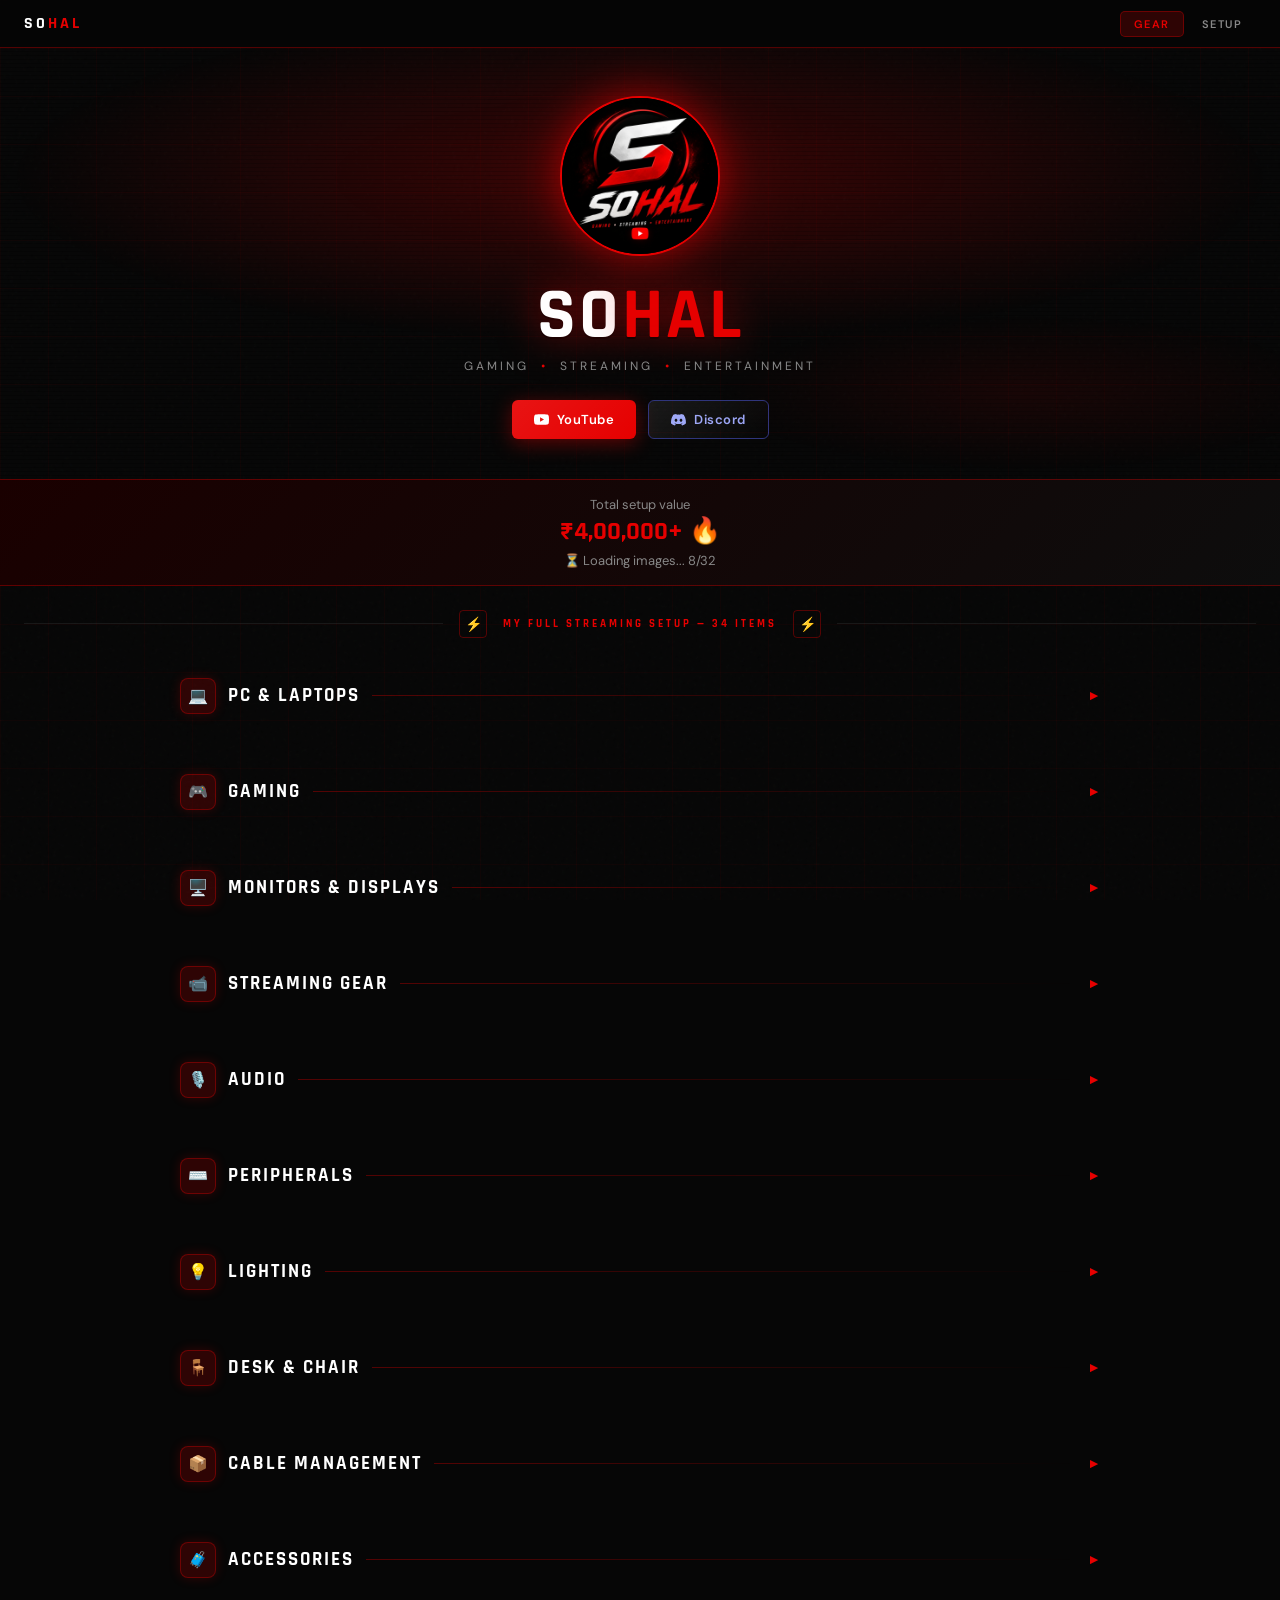
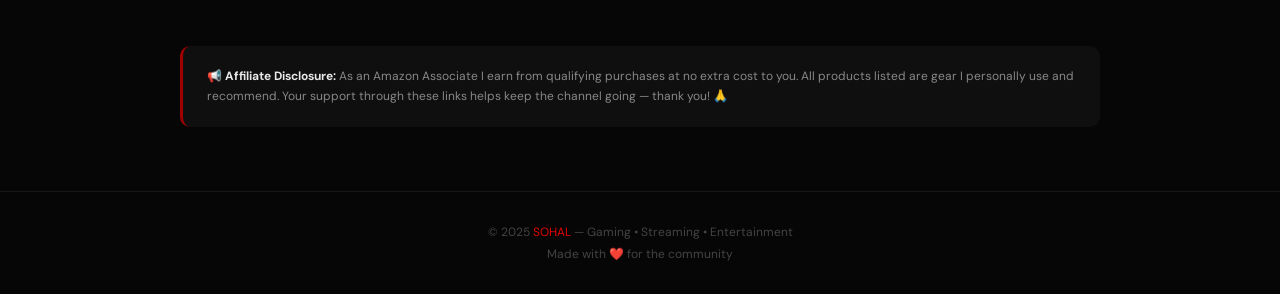
==== commit e428bdb3: "Collapse all category sections by default Co-Authored-By: Claude Sonnet 4.6 <noreply@anthropic.com>" ====
--- a/index.html
+++ b/index.html
@@ -887,8 +887,10 @@
   loadProductImages();
 }
 
-// Collapsible sections
+// Collapsible sections — collapsed by default
 document.querySelectorAll('.section-header').forEach(header => {
+  header.classList.add('collapsed')
+  header.nextElementSibling.classList.add('collapsed')
   header.addEventListener('click', () => {
     const grid = header.nextElementSibling
     header.classList.toggle('collapsed')
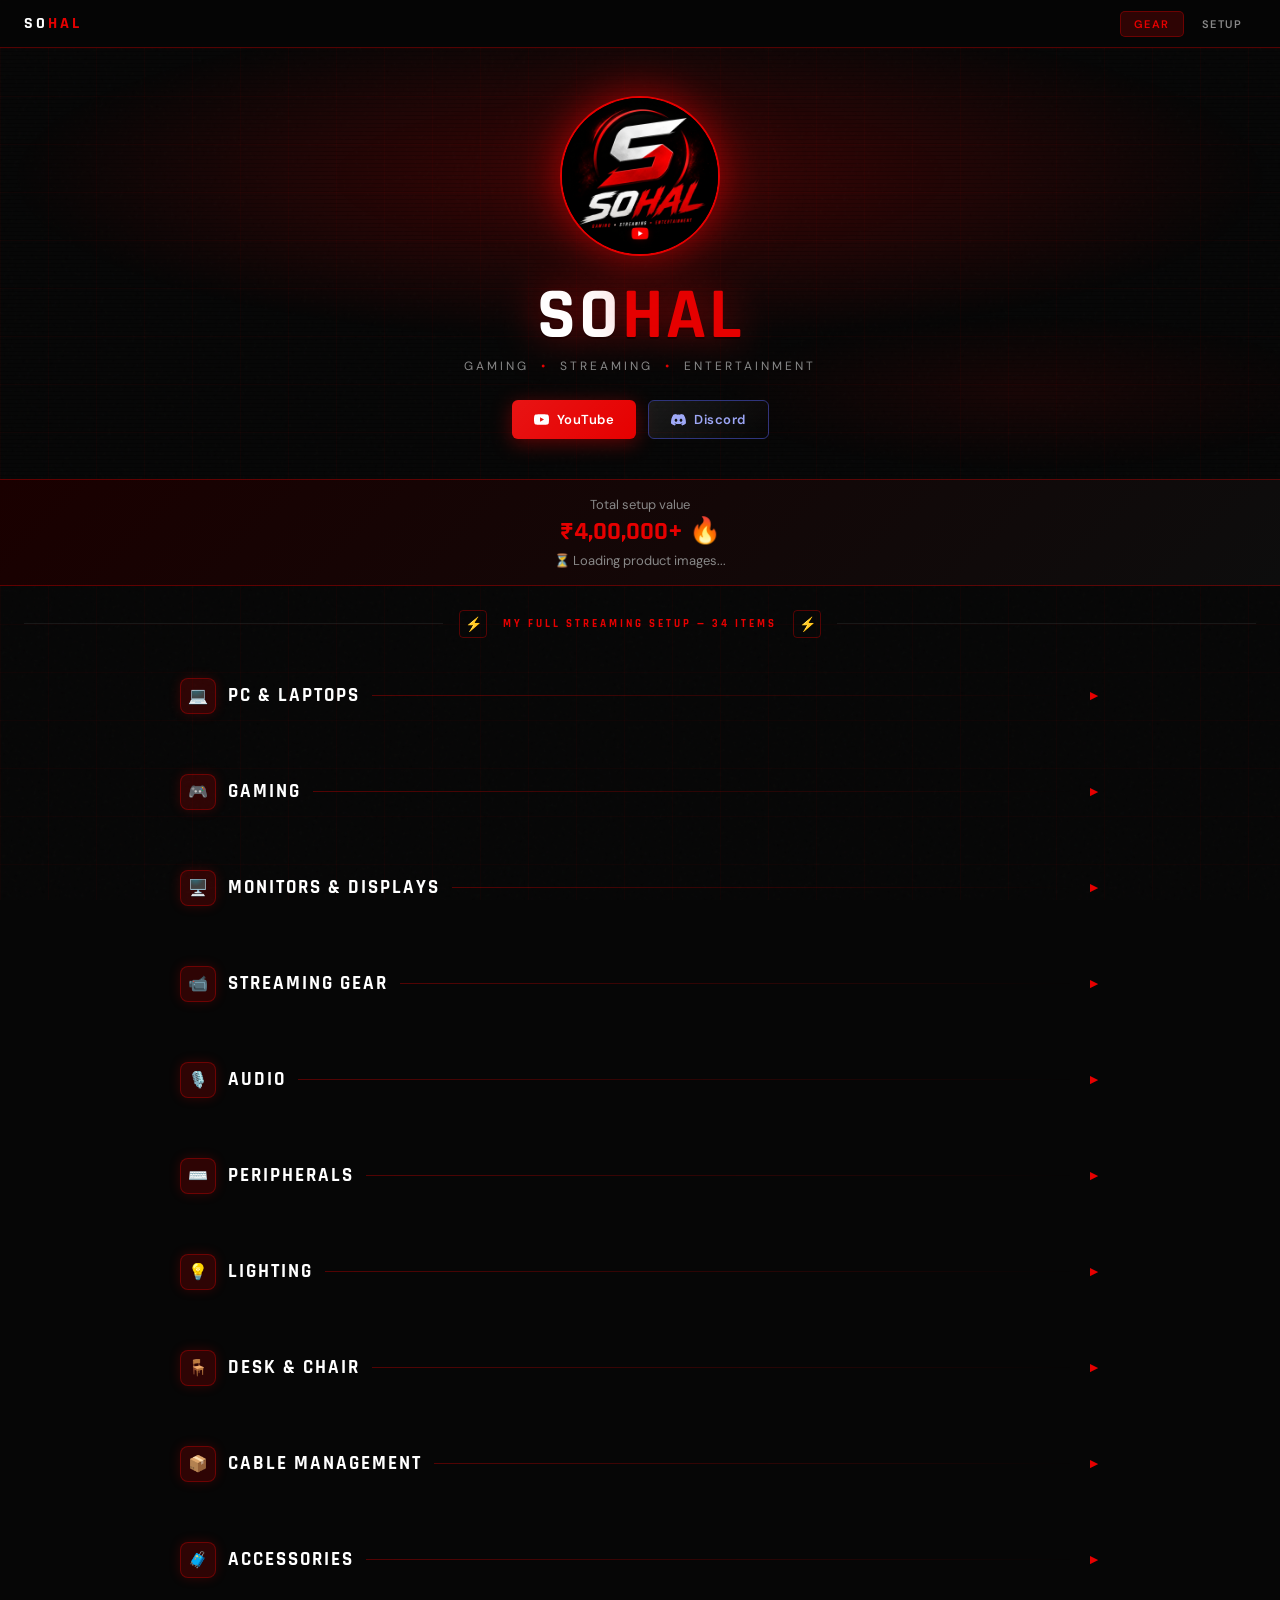
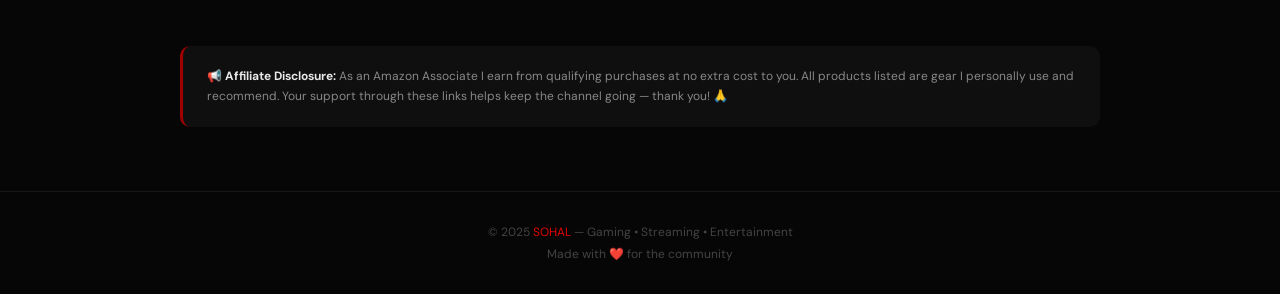
==== commit 3532d67a: "Temporarily disable image fetching — show emojis instead Amazon image scraping is not reliably retur" ====
--- a/index.html
+++ b/index.html
@@ -28,11 +28,11 @@
     <h1 class="hero-name">SO<span>HAL</span></h1>
     <p class="hero-tagline">Gaming <span>•</span> Streaming <span>•</span> Entertainment</p>
     <div class="hero-buttons">
-      <a class="btn btn-yt" href="YOUR_YOUTUBE_LINK" target="_blank" rel="noopener">
+      <a class="btn btn-yt" href="https://www.youtube.com/@Sohal007" target="_blank" rel="noopener">
         <svg viewBox="0 0 24 24" width="15" height="15" fill="currentColor"><path d="M23.5 6.2a3 3 0 0 0-2.1-2.1C19.5 3.5 12 3.5 12 3.5s-7.5 0-9.4.6A3 3 0 0 0 .5 6.2C0 8.1 0 12 0 12s0 3.9.6 5.8a3 3 0 0 0 2.1 2.1c1.9.6 9.4.6 9.4.6s7.5 0 9.4-.6a3 3 0 0 0 2.1-2.1C24 15.9 24 12 24 12s0-3.9-.5-5.8zM9.7 15.5V8.5l6.3 3.5-6.3 3.5z"/></svg>
         YouTube
       </a>
-      <a class="btn btn-discord" href="YOUR_DISCORD_LINK" target="_blank" rel="noopener">
+      <a class="btn btn-discord" href="https://discord.gg/2vF4VBZj4x" target="_blank" rel="noopener">
         <svg viewBox="0 0 24 24" width="15" height="15" fill="currentColor"><path d="M20.3 4.4A19.8 19.8 0 0 0 15.4 3c-.2.4-.5.9-.6 1.3a18.4 18.4 0 0 0-5.5 0C9.1 3.9 8.8 3.4 8.6 3A19.7 19.7 0 0 0 3.7 4.4C.5 9.2-.3 13.9.1 18.5a20 20 0 0 0 6.1 3.1c.5-.7.9-1.4 1.3-2.2a13 13 0 0 1-2-1l.5-.4a14.3 14.3 0 0 0 12 0l.5.4a13 13 0 0 1-2 1c.4.8.8 1.5 1.3 2.2a19.9 19.9 0 0 0 6-3.1c.5-5.3-.9-9.9-3.5-14.1zM8 15.6c-1.2 0-2.2-1.1-2.2-2.5S6.8 10.6 8 10.6s2.2 1.1 2.2 2.5-1 2.5-2.2 2.5zm8 0c-1.2 0-2.2-1.1-2.2-2.5s1-2.5 2.2-2.5 2.2 1.1 2.2 2.5-1 2.5-2.2 2.5z"/></svg>
         Discord
       </a>
@@ -701,191 +701,7 @@
 </footer>
 
 <script>
-// ─── IMAGE AUTO-FETCHER ───────────────────────────────────────────────
-// Strategy: 
-//  1. Call Cloudflare Worker (if deployed) which fetches Amazon og:image server-side
-//  2. Fallback: try allorigins.win CORS proxy directly from browser
-//  3. Fallback: try corsproxy.io
-//  4. Final fallback: show emoji placeholder gracefully
-//
-// HOW TO DEPLOY YOUR WORKER (free, 2 min):
-//  1. Go to workers.cloudflare.com → sign up free
-//  2. Create Worker → paste the worker code from sohal-worker.js
-//  3. Deploy → copy your worker URL
-//  4. Replace WORKER_URL below with your worker URL
-
-const WORKER_URL = 'https://gaming-aff-worker.sohal-tsx.workers.dev';
-
-const PRODUCTS = [
-    {id:"macbook-pro-m2",link:"https://amzn.to/4uJzNrO",emoji:"💻"},
-    {id:"hp-victus-rtx-5060",link:"https://amzn.to/4dW6I59",emoji:"🎮"},
-    {id:"gaming-chair-–-green-soul",link:"https://amzn.to/3Sc6Oyc",emoji:"🪑"},
-    {id:"viewsonic-2k-main-monitor",link:"https://amzn.to/4viz3tg",emoji:"🖥️"},
-    {id:"lg-vertical-monitor",link:"https://amzn.to/4nXodXc",emoji:"🖥️"},
-    {id:"elgato-4k-x-capture-card",link:"https://amzn.to/4o4avlB",emoji:"📹"},
-    {id:"fifine-microphone",link:"https://amzn.to/49z7P9x",emoji:"🎙️"},
-    {id:"razer-blackshark-v2-headphones",link:"https://amzn.to/4dWzpyK",emoji:"🎧"},
-    {id:"logitech-g214-keyboard",link:"https://amzn.to/3QgUr3n",emoji:"⌨️"},
-    {id:"logitech-g304-gaming-mouse",link:"https://amzn.to/49AYRJ0",emoji:"🖱️"},
-    {id:"mouse-pad-xl",link:"https://amzn.to/43b6wtR",emoji:"🖱️"},
-    {id:"wrist-rest",link:"https://amzn.to/4x5NF16",emoji:"🖱️"},
-    {id:"green-screen",link:"https://amzn.to/4aj3Qhy",emoji:"🟩"},
-    {id:"ps5-carry-bag-hard-top",link:"https://amzn.to/4dGHMzN",emoji:"🎮"},
-    {id:"slab-light",link:"https://amzn.to/4xguP7A",emoji:"💡"},
-    {id:"neon-light",link:"https://amzn.to/4vfGEc5",emoji:"🌈"},
-    {id:"rgb-smart-bulb",link:"https://amzn.to/4viAzvs",emoji:"💡"},
-    {id:"laptop-stand",link:"https://amzn.to/4fj1liW",emoji:"🖥️"},
-    {id:"side-mini-table",link:"https://amzn.to/4fdyU5P",emoji:"🪵"},
-    {id:"monitor-stand",link:"https://amzn.to/49AZTom",emoji:"🖥️"},
-    {id:"wifi-power-backup",link:"https://amzn.to/4fdyPPz",emoji:"🔋"},
-    {id:"laptop-bag",link:"https://amzn.to/4dTC10x",emoji:"🎒"},
-    {id:"macbook-bag",link:"https://amzn.to/4vpaR8Y",emoji:"🎒"},
-    {id:"ssd-external-adapter",link:"https://amzn.to/4u0ODc1",emoji:"💾"},
-    {id:"alexa-stand",link:"https://amzn.to/3RGagky",emoji:"📱"},
-    {id:"monitor-cover",link:"https://amzn.to/3RweDyJ",emoji:"🖥️"},
-    {id:"electronics-wire-organiser-bag",link:"https://amzn.to/4x2sixt",emoji:"🧳"},
-    {id:"cable-management-box",link:"https://amzn.to/49zHaJP",emoji:"📦"},
-    {id:"extension-board-x2",link:"https://amzn.to/4u6ij7C",emoji:"🔌"},
-    {id:"portronics-multi-usb-hub",link:"https://amzn.to/4wWXFtv",emoji:"🔌"},
-    {id:"headphone-stand",link:"https://amzn.to/3PyByZB",emoji:"🎧"},
-    {id:"wire-tapes",link:"https://amzn.to/3REXp26",emoji:"🖇️"}
-];
-
-// CORS proxies to try in order (browser-side)
-const PROXIES = [
-  url => `https://api.allorigins.win/get?url=${encodeURIComponent(url)}`,
-  url => `https://corsproxy.io/?${encodeURIComponent(url)}`,
-  url => `https://api.codetabs.com/v1/proxy?quest=${encodeURIComponent(url)}`,
-];
-
-// Extract og:image from HTML string
-function extractOgImage(html) {
-  const patterns = [
-    /property="og:image"\s+content="([^"]+)"/,
-    /content="([^"]+)"\s+property="og:image"/,
-    /name="twitter:image"\s+content="([^"]+)"/,
-    /https:\/\/m\.media-amazon\.com\/images\/I\/[^"'\s]+\.jpg/,
-    /https:\/\/images-na\.ssl-images-amazon\.com\/images\/I\/[^"'\s]+\.jpg/,
-  ];
-  for (const pat of patterns) {
-    const m = html.match(pat);
-    if (m) return m[1] || m[0];
-  }
-  return null;
-}
-
-// Parse allorigins response
-function parseProxy(proxyUrl, data, rawText) {
-  if (proxyUrl.includes('allorigins')) {
-    try { return JSON.parse(rawText).contents; } catch(e) { return rawText; }
-  }
-  return rawText;
-}
-
-// Show image on card
-function showImage(id, imgUrl) {
-  const img = document.getElementById('img-' + id);
-  const fallback = document.querySelector('#card-' + id + ' .thumb-fallback');
-  const loader = document.getElementById('loader-' + id);
-  if (!img) return;
-  img.onload = () => {
-    img.style.display = 'block';
-    img.classList.add('loaded');
-    if (fallback) fallback.style.opacity = '0';
-    if (loader) loader.classList.remove('active');
-  };
-  img.onerror = () => {
-    if (loader) loader.classList.remove('active');
-  };
-  img.src = imgUrl;
-}
-
-// Show spinner while loading
-function showLoader(id) {
-  const loader = document.getElementById('loader-' + id);
-  if (loader) loader.classList.add('active');
-}
-
-// Fetch image for one product via worker
-async function fetchViaWorker(product) {
-  if (!WORKER_URL || WORKER_URL === 'YOUR_CLOUDFLARE_WORKER_URL') return null;
-  try {
-    const res = await fetch(`${WORKER_URL}?url=${encodeURIComponent(product.link)}`, {
-      signal: AbortSignal.timeout(8000)
-    });
-    if (!res.ok) return null;
-    const data = await res.json();
-    return data.image || null;
-  } catch(e) { return null; }
-}
-
-// Fetch image for one product via CORS proxy
-async function fetchViaCorsProxy(product, proxyIdx = 0) {
-  if (proxyIdx >= PROXIES.length) return null;
-  const proxyFn = PROXIES[proxyIdx];
-  const proxyUrl = proxyFn(product.link);
-  try {
-    const res = await fetch(proxyUrl, {
-      headers: {'User-Agent': 'Mozilla/5.0'},
-      signal: AbortSignal.timeout(10000)
-    });
-    if (!res.ok) return fetchViaCorsProxy(product, proxyIdx + 1);
-    const text = await res.text();
-    const html = parseProxy(proxyUrl, null, text);
-    const img = extractOgImage(html || '');
-    if (img) return img;
-    return fetchViaCorsProxy(product, proxyIdx + 1);
-  } catch(e) {
-    return fetchViaCorsProxy(product, proxyIdx + 1);
-  }
-}
-
-// Main image loader
-async function loadProductImages() {
-  const statusEl = document.getElementById('img-status');
-  let loaded = 0, failed = 0, total = PRODUCTS.length;
-
-  // Process in batches of 4 to avoid rate limiting
-  const BATCH = 4;
-  for (let i = 0; i < PRODUCTS.length; i += BATCH) {
-    const batch = PRODUCTS.slice(i, i + BATCH);
-    await Promise.all(batch.map(async (product) => {
-      showLoader(product.id);
-      
-      // Try worker first, then CORS proxies
-      let imgUrl = await fetchViaWorker(product);
-      if (!imgUrl) imgUrl = await fetchViaCorsProxy(product);
-      
-      if (imgUrl) {
-        showImage(product.id, imgUrl);
-        loaded++;
-      } else {
-        const loader = document.getElementById('loader-' + product.id);
-        if (loader) loader.classList.remove('active');
-        failed++;
-      }
-      
-      if (statusEl) {
-        const done = loaded + failed;
-        statusEl.textContent = done < total 
-          ? `⏳ Loading images... ${done}/${total}`
-          : loaded > 0
-            ? `✅ ${loaded} product images loaded`
-            : `📷 Images unavailable — Amazon blocks auto-fetch`;
-      }
-    }));
-    
-    // Small delay between batches
-    if (i + BATCH < PRODUCTS.length) await new Promise(r => setTimeout(r, 800));
-  }
-}
-
-// Start loading when page is ready
-if (document.readyState === 'loading') {
-  document.addEventListener('DOMContentLoaded', loadProductImages);
-} else {
-  loadProductImages();
-}
+// Image loading temporarily disabled — using emojis
 
 // Collapsible sections — collapsed by default
 document.querySelectorAll('.section-header').forEach(header => {
--- a/styles.css
+++ b/styles.css
@@ -123,8 +123,10 @@
   .rig-section{position:relative;z-index:1;margin:2rem auto 0;max-width:960px;padding:0 1.25rem}
   .rig-label{font-family:'Rajdhani',sans-serif;font-size:11px;font-weight:700;letter-spacing:2px;text-transform:uppercase;color:var(--muted);margin-bottom:1.25rem;display:flex;align-items:center;gap:10px}
   .rig-label::after{content:'';flex:1;height:1px;background:var(--border)}
-  .rig-wrap{position:relative;width:100%;overflow-x:auto;padding-bottom:1rem}
-  .rig-diagram{position:relative;width:900px;height:460px;margin:0 auto}
+  .rig-wrap{position:relative;width:100%;overflow-x:auto;-webkit-overflow-scrolling:touch;padding-bottom:1rem}
+  .rig-diagram{position:relative;width:900px;height:500px;margin:0 auto}
+  .rig-scroll-hint{display:none;text-align:center;font-size:11px;color:var(--muted);margin-bottom:0.5rem;letter-spacing:1px}
+  @media(max-width:640px){.rig-scroll-hint{display:block}}
   .rig-svg{position:absolute;inset:0;width:100%;height:100%;pointer-events:none}
   /* Device nodes */
   .rig-node{position:absolute;display:flex;flex-direction:column;align-items:center;justify-content:center;border-radius:10px;border:1px solid var(--border-red);background:var(--bg2);padding:10px 14px;gap:4px;text-align:center;cursor:default;transition:box-shadow 0.2s,transform 0.2s}
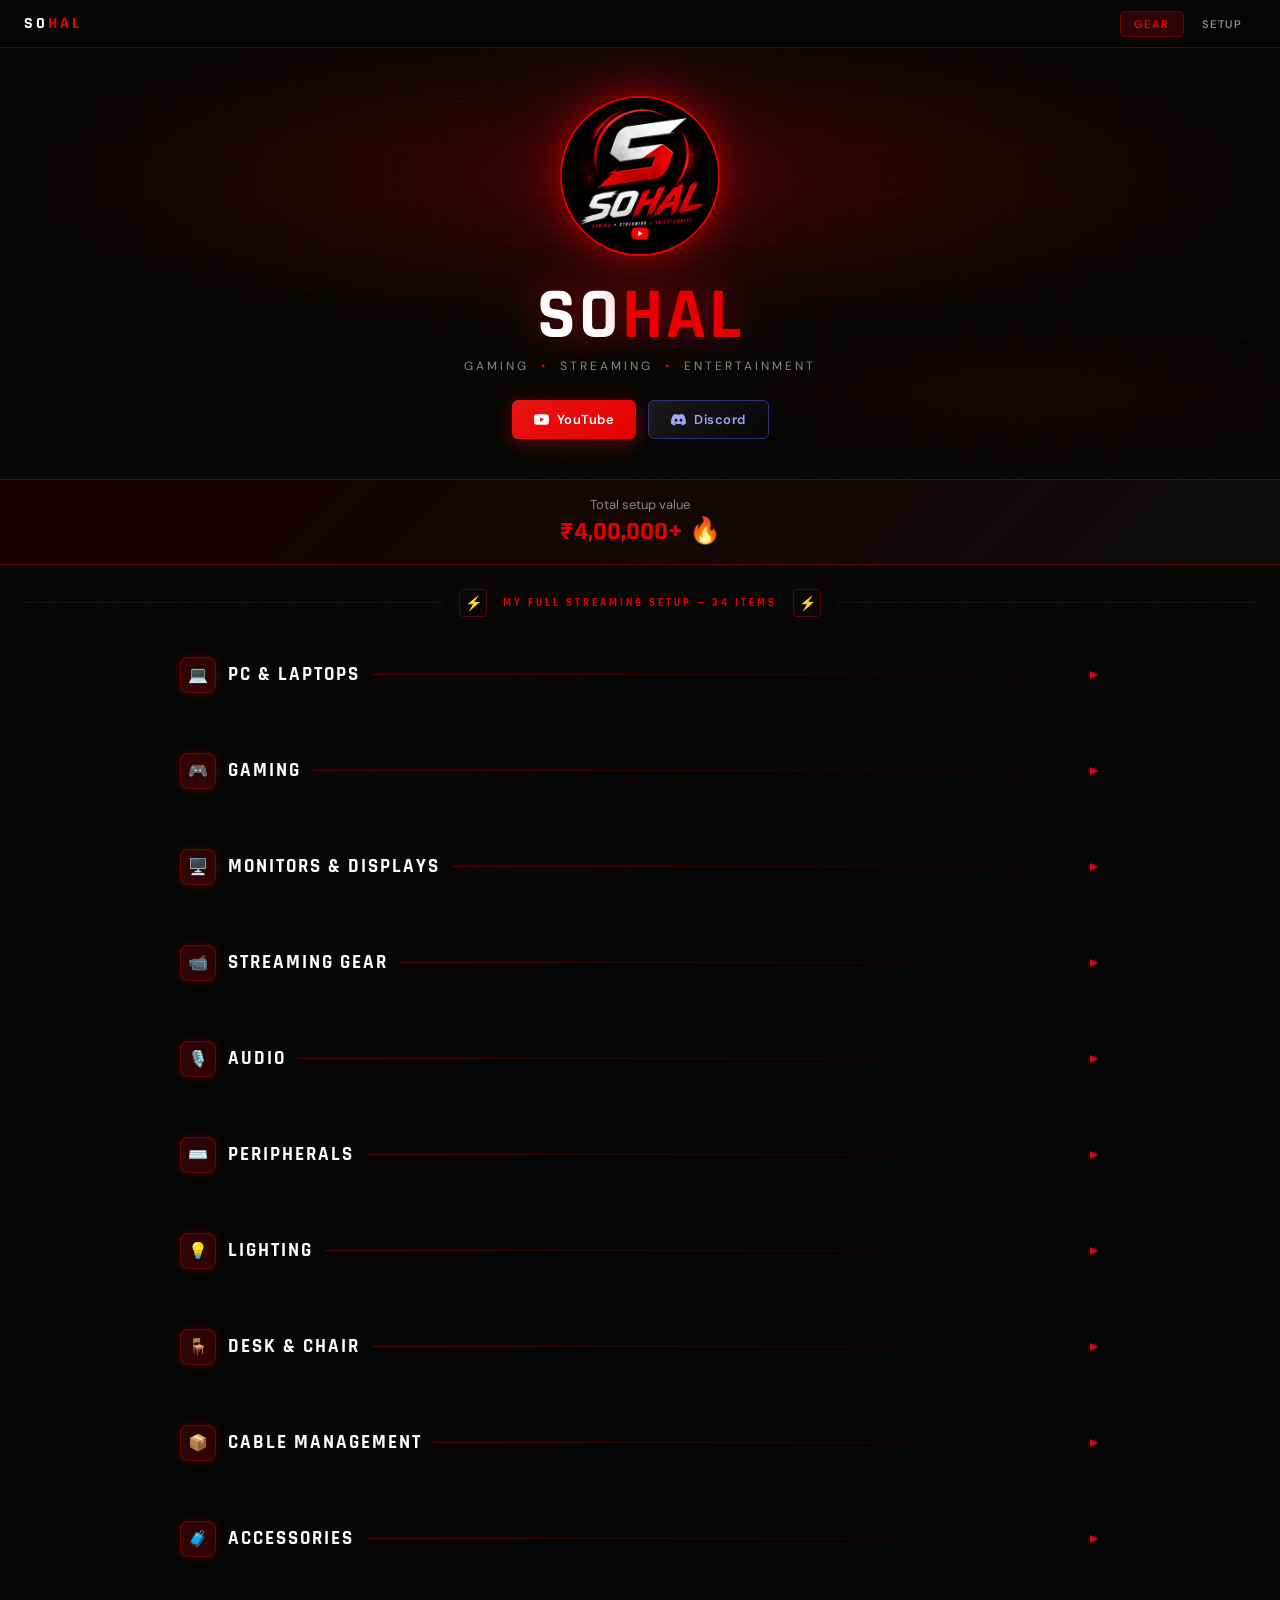
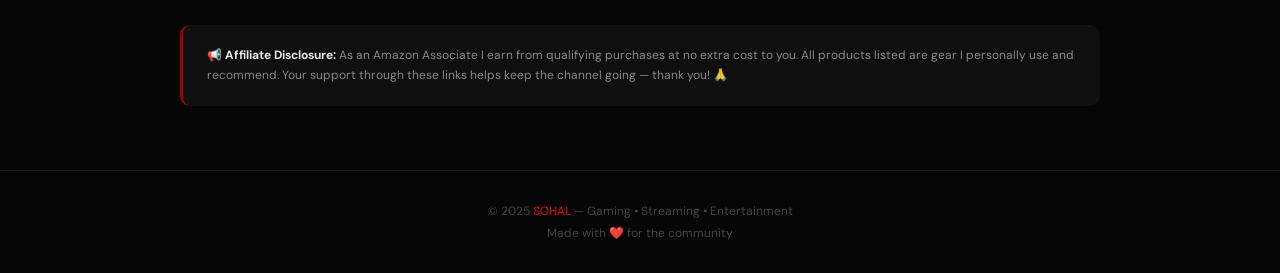
==== commit ad05d4cc: "Remove loading product images status text Co-Authored-By: Claude Sonnet 4.6 <noreply@anthropic.com>" ====
--- a/index.html
+++ b/index.html
@@ -43,7 +43,6 @@
 <div class="total-banner">
   <p>Total setup value</p>
   <strong>₹4,00,000+ 🔥</strong>
-  <p class="img-status" id="img-status">⏳ Loading product images...</p>
 </div>
 
 <div class="divider">
--- a/styles.css
+++ b/styles.css
@@ -124,7 +124,7 @@
   .rig-label{font-family:'Rajdhani',sans-serif;font-size:11px;font-weight:700;letter-spacing:2px;text-transform:uppercase;color:var(--muted);margin-bottom:1.25rem;display:flex;align-items:center;gap:10px}
   .rig-label::after{content:'';flex:1;height:1px;background:var(--border)}
   .rig-wrap{position:relative;width:100%;overflow-x:auto;-webkit-overflow-scrolling:touch;padding-bottom:1rem}
-  .rig-diagram{position:relative;width:900px;height:500px;margin:0 auto}
+  .rig-diagram{position:relative;width:900px;height:560px;margin:0 auto}
   .rig-scroll-hint{display:none;text-align:center;font-size:11px;color:var(--muted);margin-bottom:0.5rem;letter-spacing:1px}
   @media(max-width:640px){.rig-scroll-hint{display:block}}
   .rig-svg{position:absolute;inset:0;width:100%;height:100%;pointer-events:none}
